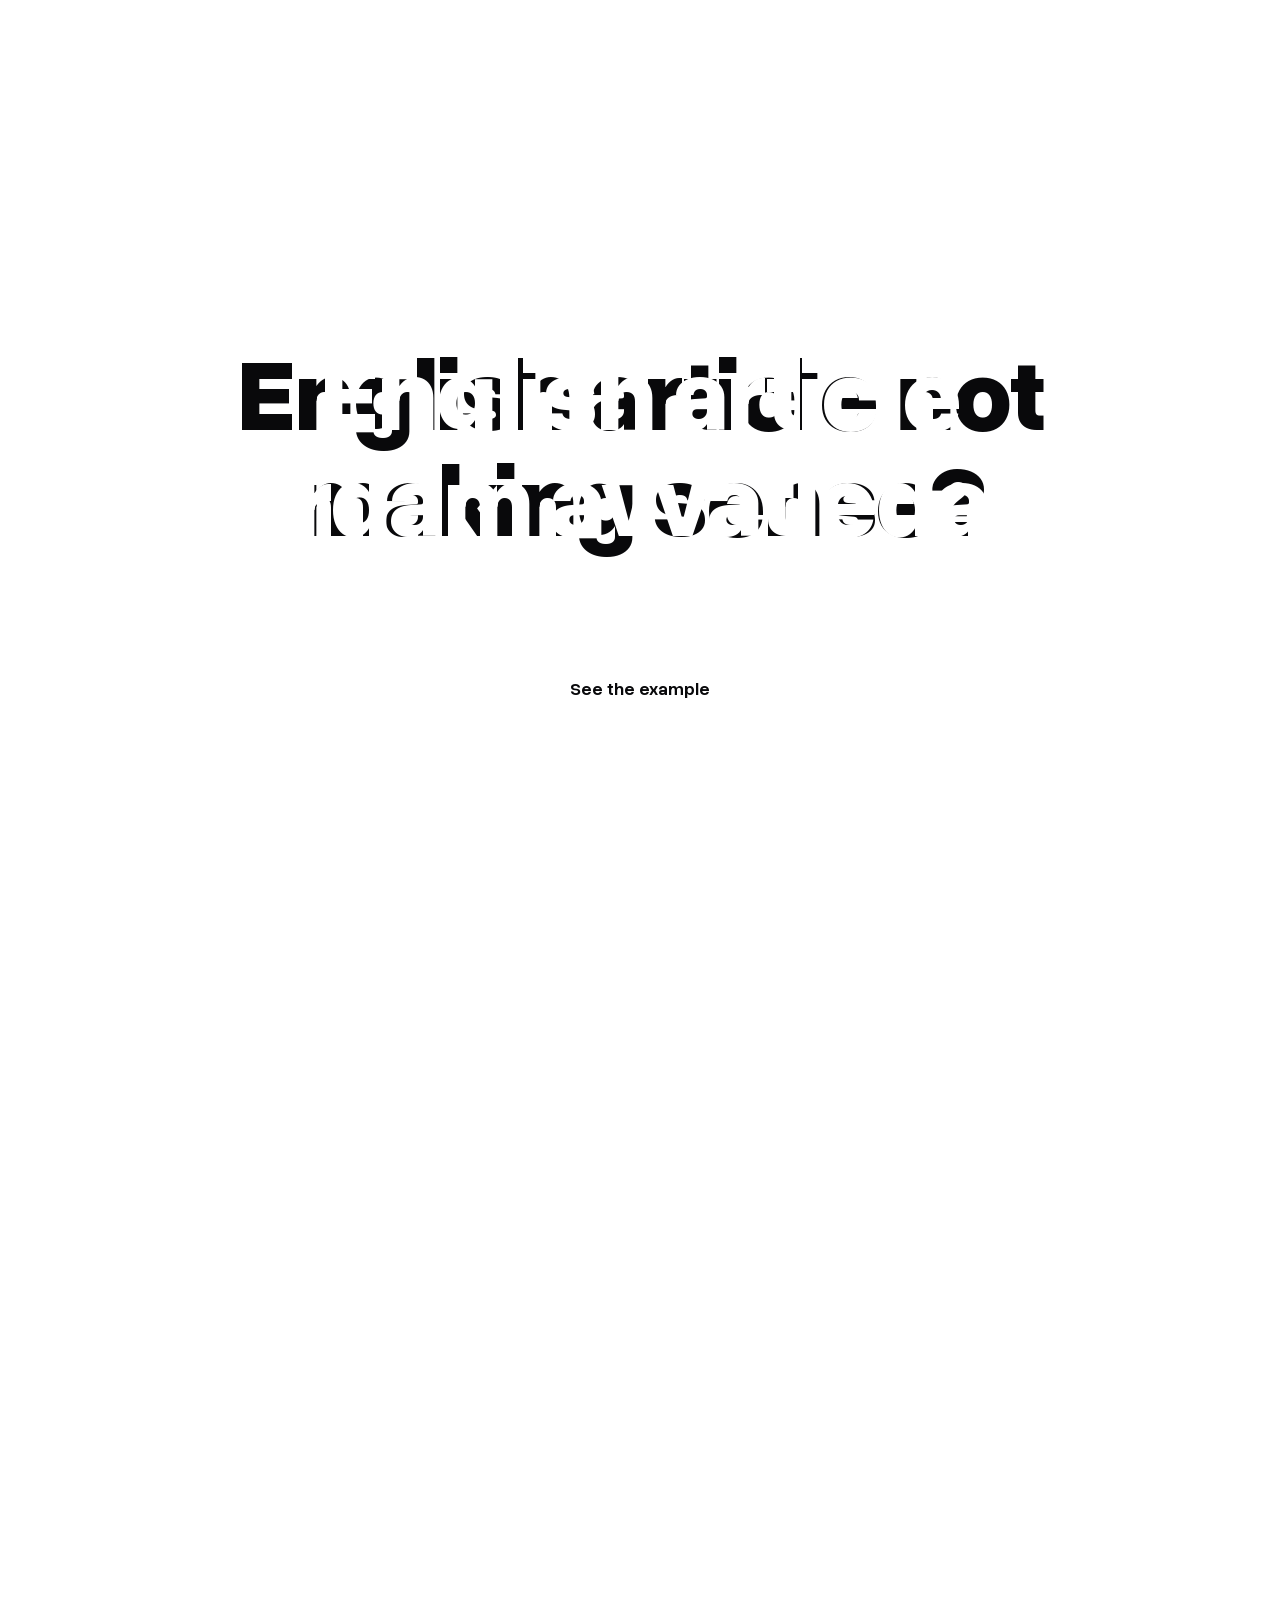
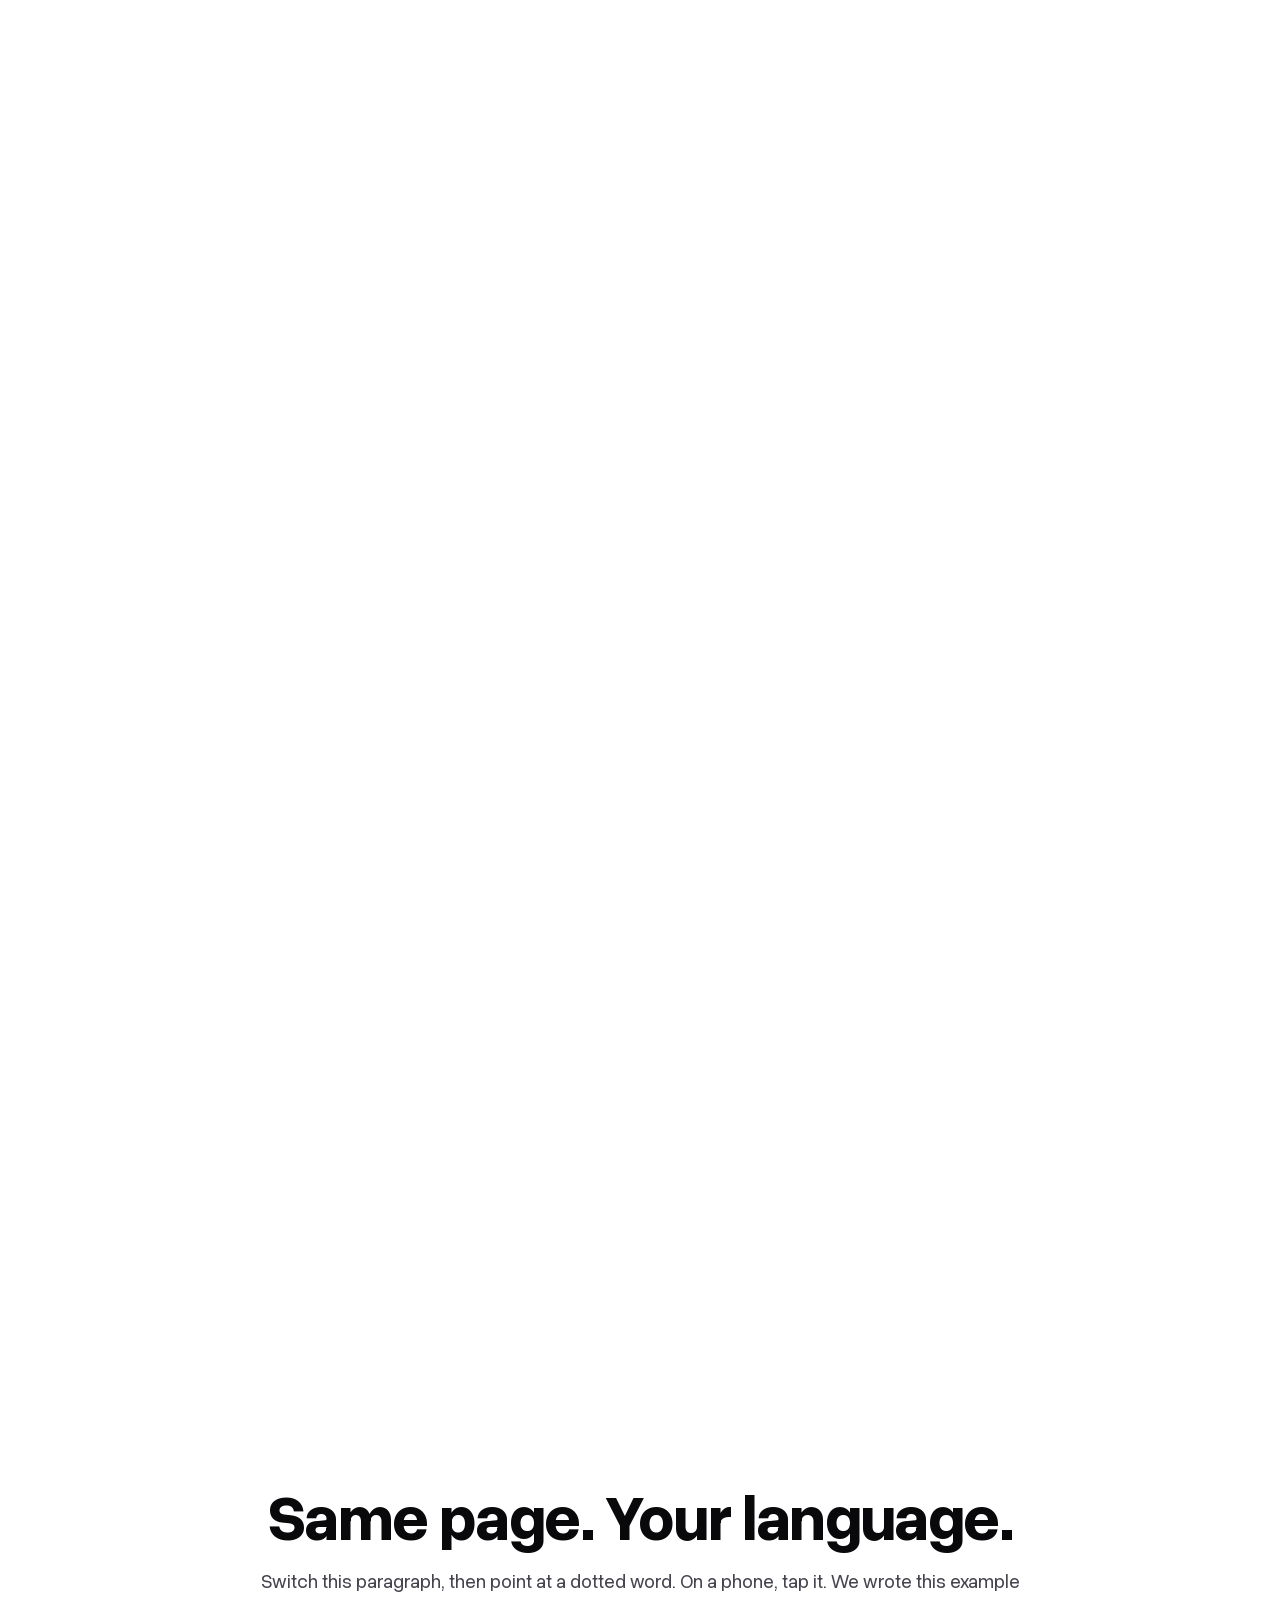
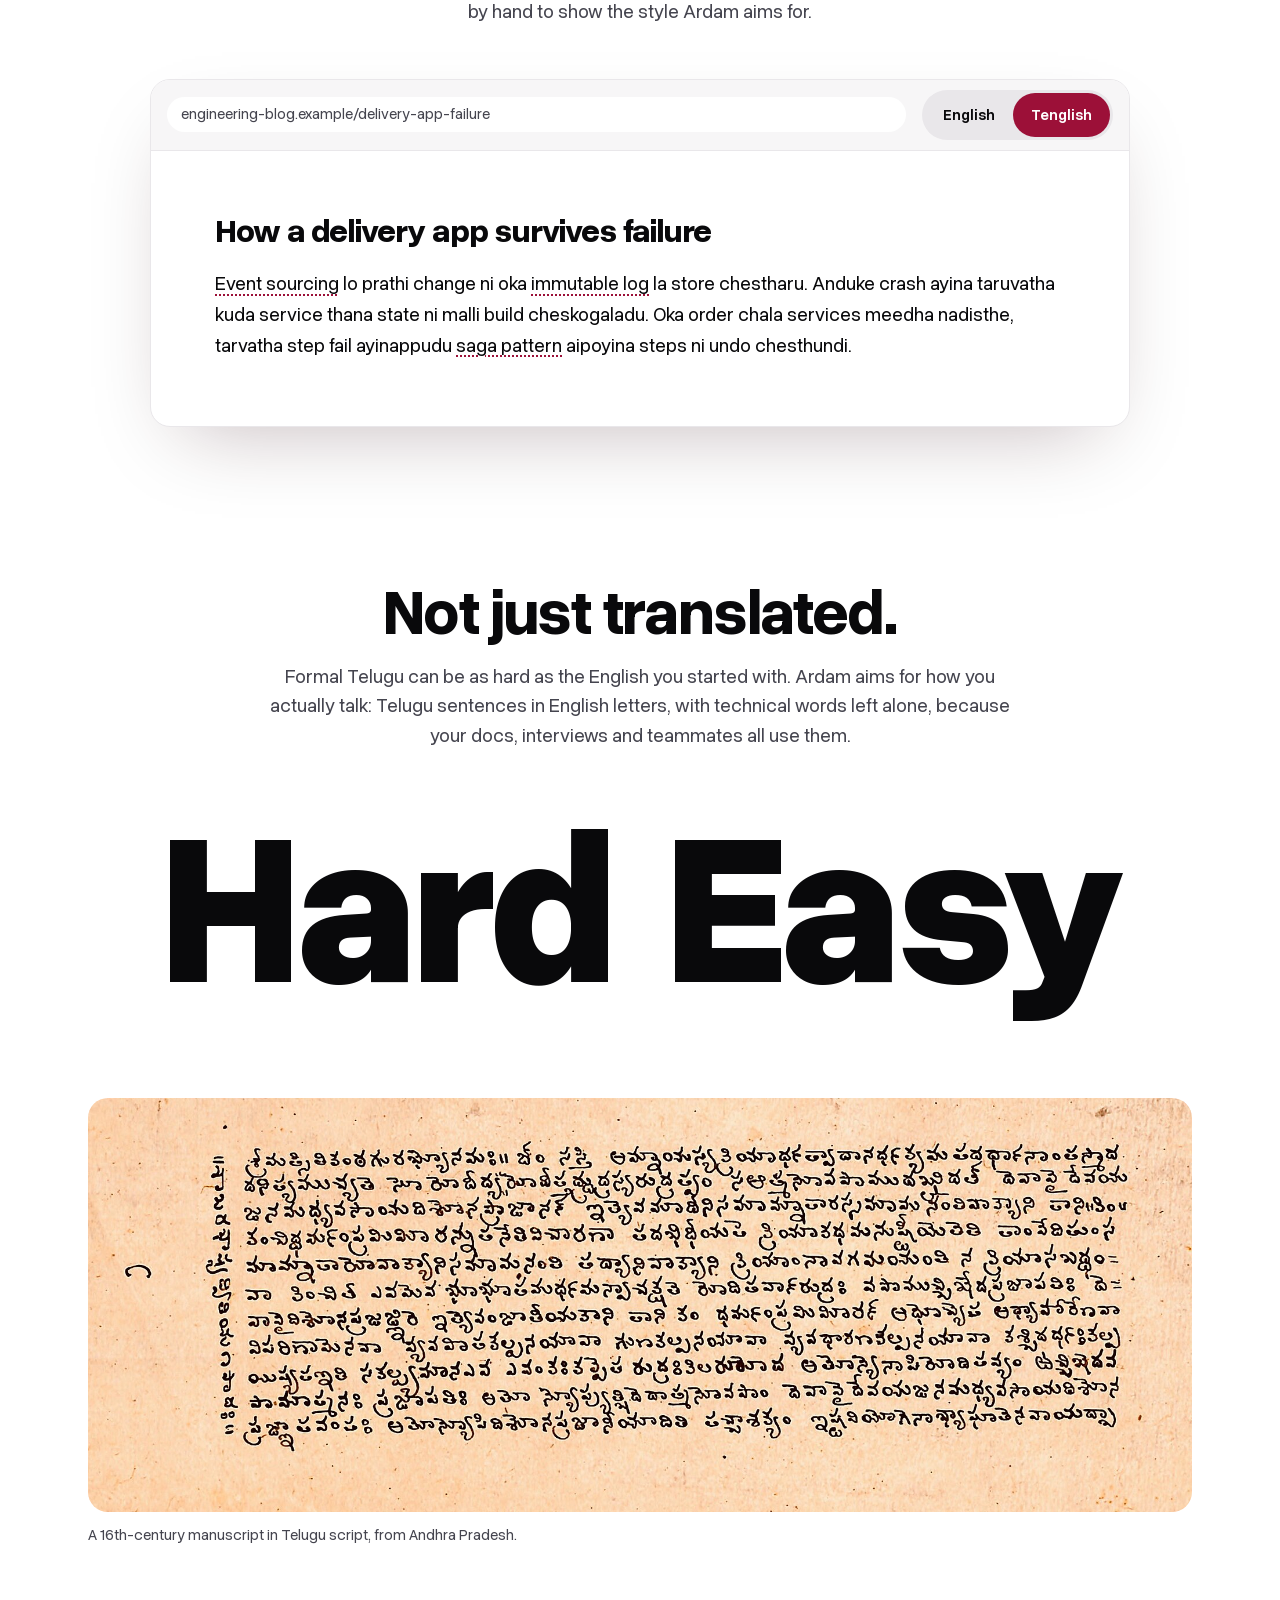
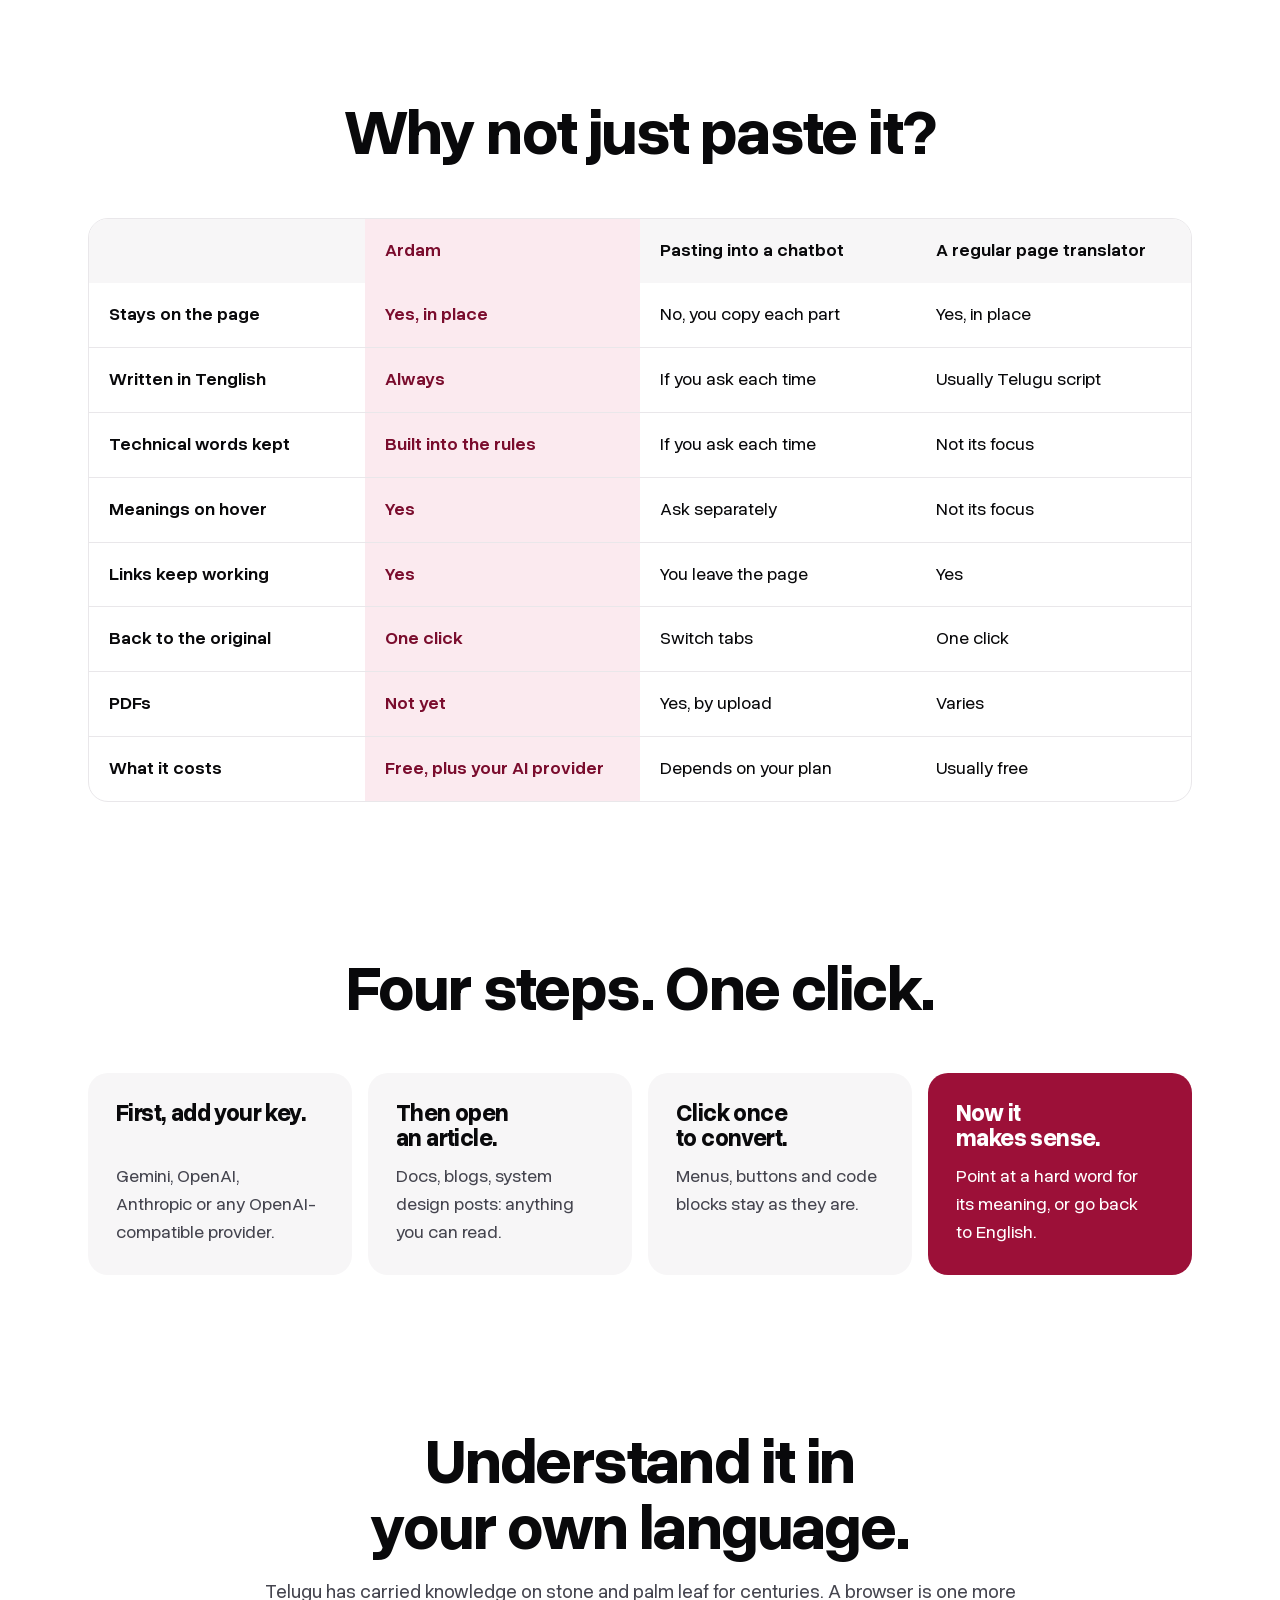
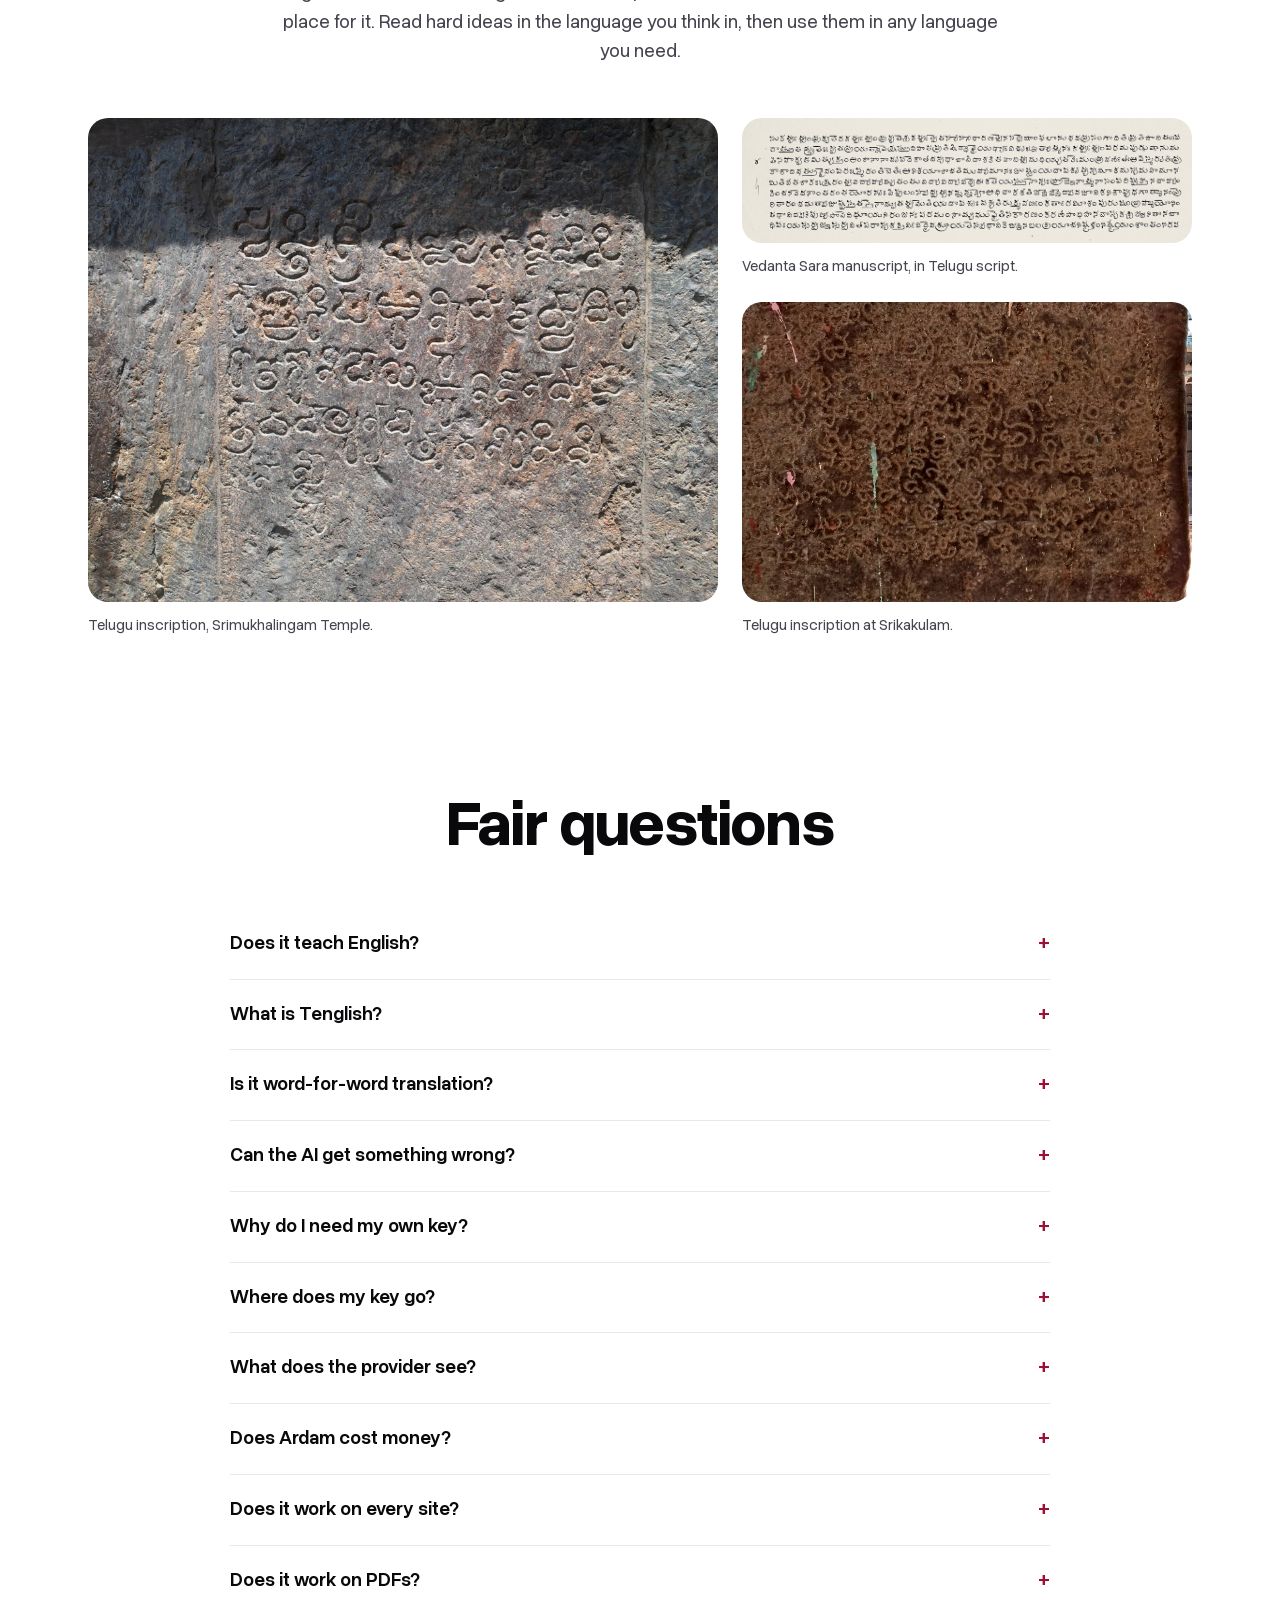
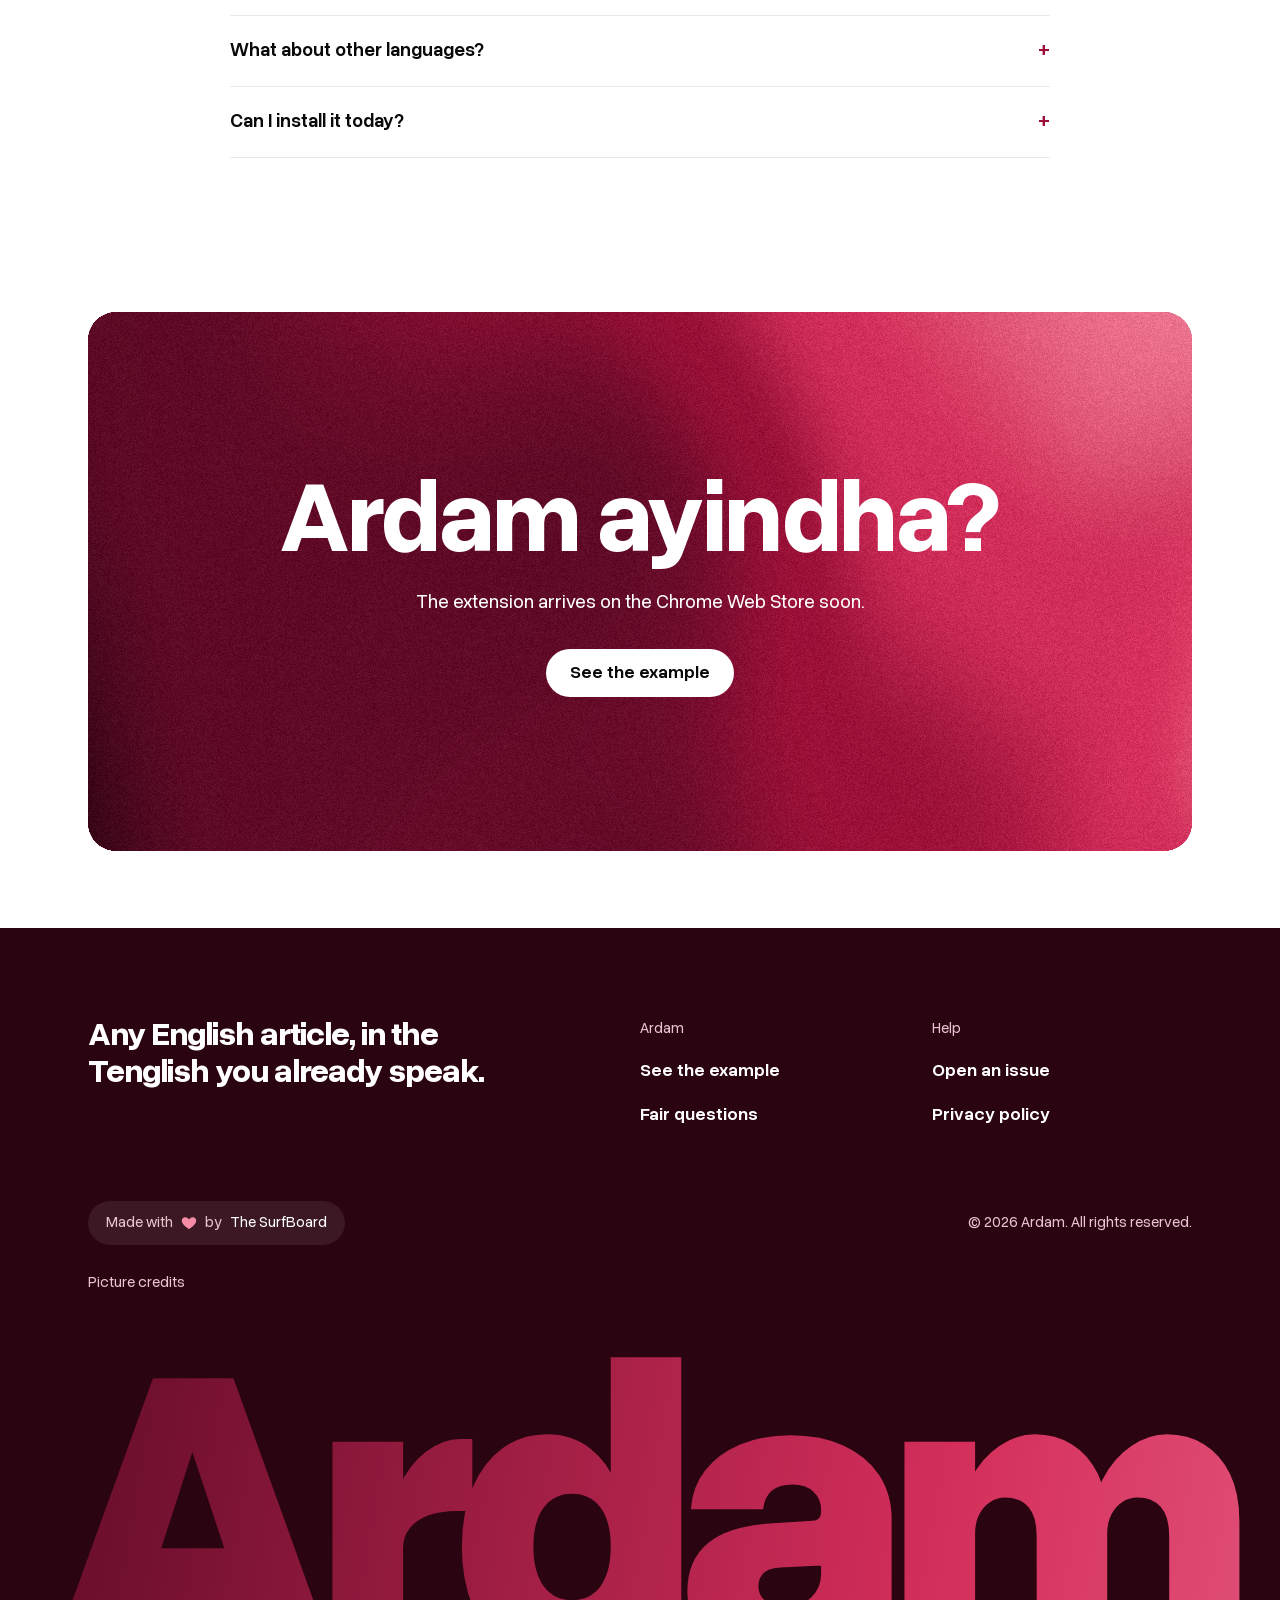
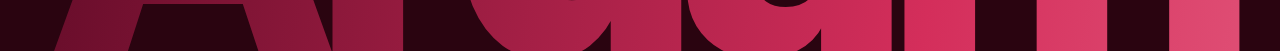
==== index.html @ 6965d0c9 "Bump stylesheet version so browsers drop the cached copy Co-Authored-By: Claude Opus 5.5 <noreply@an" ====
<!doctype html>
<html lang="en">
  <head>
    <meta charset="utf-8" />
    <meta name="viewport" content="width=device-width, initial-scale=1" />
    <title>Ardam: Read any article in Tenglish</title>
    <meta
      name="description"
      content="Ardam is a Chrome extension that turns hard English articles into easy Tenglish on the same page, with meanings on hover. It works with your own AI key."
    />
    <link rel="canonical" href="https://ardam.thesurfboard.in/" />
    <meta property="og:title" content="Ardam: Read any article in Tenglish" />
    <meta
      property="og:description"
      content="English article not making sense? Read it in natural Tenglish on the same page, in one click. Ardam doesn’t teach English."
    />
    <meta property="og:url" content="https://ardam.thesurfboard.in/" />
    <meta property="og:type" content="website" />
    <link rel="preload" href="assets/fonts/OverusedGrotesk-VF.woff2" as="font" type="font/woff2" crossorigin />
    <link rel="icon" href="assets/favicon.svg" type="image/svg+xml" />
    <link rel="icon" href="assets/favicon-32.png" sizes="32x32" type="image/png" />
    <link rel="stylesheet" href="style.css?v=2" />
    <link rel="stylesheet" href="sections.css" />
    <link rel="stylesheet" href="sample.css" />
    <link rel="stylesheet" href="footer.css" />
    <link rel="stylesheet" href="motion.css" />
    <script type="application/ld+json">
      {
        "@context": "https://schema.org",
        "@type": "SoftwareApplication",
        "name": "Ardam",
        "applicationCategory": "EducationalApplication",
        "operatingSystem": "Chrome",
        "description": "Chrome extension that turns web articles into easy Tenglish on the same page, using the reader's own AI key.",
        "url": "https://ardam.thesurfboard.in/"
      }
    </script>
  </head>
  <body>
    <nav class="nav" aria-label="Main">
      <a class="nav__brand" href="/">
        <svg class="nav__logo" viewBox="240 140 810 900" aria-hidden="true"><path fill="currentColor" fill-rule="evenodd" d="M330 395C330 345 385 265 465 225C525 197 590 185 660 185C860 185 1005 300 1005 490V910C1005 950 985 975 945 975H870C830 975 810 950 810 905V858C750 945 665 1000 560 1000C400 1000 287 880 287 745C287 600 420 493 585 493C650 493 692 515 692 560C692 600 660 625 610 648C550 672 512 705 512 762C512 778 514 793 519 808C545 797 580 797 608 810C625 750 650 725 700 700C775 662 824 610 824 530C824 420 745 348 640 348C575 348 525 375 487 422C465 452 440 462 408 462C365 462 330 435 330 395ZM561 825A67 67 0 1 0 561 959A67 67 0 1 0 561 825Z" /></svg>
        Ardam
      </a>
      <a class="button" href="#example">See the example</a>
    </nav>
    <main>
      <section class="stage" aria-labelledby="stage-title">
        <div class="stage__pin">
          <canvas class="stage__light" aria-hidden="true"></canvas>
          <div class="field" data-field="hero"></div>
          <div class="stage__melt"></div>
          <div class="stage__copy">
            <h1 id="stage-title" class="stage__headline">
              <span class="stage__beat-one">English article not making sense?</span>
              <span class="stage__beat-two">English article ardam avvatleda?</span>
            </h1>
            <div class="stage__after">
              <p class="stage__lead">
                <strong>This is Ardam.</strong> It turns any English article into natural Tenglish, right on the same page. It doesn’t teach English. Chrome extension, coming soon.
              </p>
              <a class="button button--light" href="#example">See the example</a>
            </div>
          </div>
        </div>
      </section>

      <section id="example" class="section wrap" aria-labelledby="example-title">
        <div class="section__head reveal">
          <h2 id="example-title">Same page. Your language.</h2>
          <p>
            Switch this paragraph, then point at a dotted word. On a phone, tap it. We wrote this example by hand to show the style Ardam aims for.
          </p>
        </div>
        <article class="window reveal" data-ui>
          <div class="window__bar">
            <span class="window__address" aria-hidden="true">engineering-blog.example/delivery-app-failure</span>
            <div class="sample__switch" role="group" aria-label="Sample language">
              <button type="button" data-show="en" aria-pressed="false">English</button>
              <button type="button" data-show="te" aria-pressed="true">Tenglish</button>
            </div>
          </div>
          <div class="window__page">
            <h3 class="sample__title">How a delivery app survives failure</h3>
            <div class="sample__text" data-lang="en">
            <p>
              Event sourcing stores every change as an immutable log, so a
              service can rebuild its state after a crash. When one order spans
              several services, the saga pattern undoes the finished steps if a
              later step fails.
            </p>
          </div>
            <div class="sample__text" data-lang="te">
            <p>
              <button
                type="button"
                class="term"
                data-meaning="Data ni overwrite cheyakunda, jarigina prathi change ni varusaga save chese method."
              >
                Event sourcing</button
              > lo prathi change ni oka
              <button
                type="button"
                class="term"
                data-meaning="Okasari raasaka maarchaleni records list."
              >
                immutable log</button
              > la store chestharu. Anduke crash ayina taruvatha kuda service
              thana state ni malli build cheskogaladu. Oka order chala services
              meedha nadisthe, tarvatha step fail ayinappudu
              <button
                type="button"
                class="term"
                data-meaning="Pedda pani ni chinna steps ga chesi, madhyalo fail ayithe aipoyina steps ni venakki tippe method."
              >
                saga pattern</button
              > aipoyina steps ni undo chesthundi.
            </p>
          </div>
          </div>
        </article>
      </section>

      <section class="section wrap" aria-labelledby="words-title">
        <div class="section__head reveal">
          <h2 id="words-title">Not just translated.</h2>
          <p>
            Formal Telugu can be as hard as the English you started with. Ardam aims for how you actually talk: Telugu sentences in English letters, with technical words left alone, because your docs, interviews and teammates all use them.
          </p>
        </div>
        <div class="words__pair" aria-hidden="true">
          <span class="words__hard">Hard</span>
          <span class="words__easy">Easy</span>
        </div>
      </section>

      <figure class="band">
        <img
          src="assets/16th-century-jaiminiya-mimamsa-sutra-bhasya-sanskrit.jpg"
          width="1920"
          height="714"
          loading="lazy"
          alt="A 16th-century palm-leaf manuscript written in Telugu script"
        />
        <figcaption>
          A 16th-century manuscript in Telugu script, from Andhra Pradesh.
        </figcaption>
      </figure>

      <section class="section wrap" aria-labelledby="compare-title">
        <div class="section__head reveal">
          <h2 id="compare-title">Why not just paste it?</h2>
        </div>
        <div class="table-panel reveal">
          <table>
            <thead>
              <tr>
                <th scope="col"><span class="visually-hidden">Need</span></th>
                <th scope="col" class="featured">Ardam</th>
                <th scope="col">Pasting into a chatbot</th>
                <th scope="col">A regular page translator</th>
              </tr>
            </thead>
            <tbody>
              <tr>
                <th scope="row">Stays on the page</th>
                <td class="featured">Yes, in place</td>
                <td>No, you copy each part</td>
                <td>Yes, in place</td>
              </tr>
              <tr>
                <th scope="row">Written in Tenglish</th>
                <td class="featured">Always</td>
                <td>If you ask each time</td>
                <td>Usually Telugu script</td>
              </tr>
              <tr>
                <th scope="row">Technical words kept</th>
                <td class="featured">Built into the rules</td>
                <td>If you ask each time</td>
                <td>Not its focus</td>
              </tr>
              <tr>
                <th scope="row">Meanings on hover</th>
                <td class="featured">Yes</td>
                <td>Ask separately</td>
                <td>Not its focus</td>
              </tr>
              <tr>
                <th scope="row">Links keep working</th>
                <td class="featured">Yes</td>
                <td>You leave the page</td>
                <td>Yes</td>
              </tr>
              <tr>
                <th scope="row">Back to the original</th>
                <td class="featured">One click</td>
                <td>Switch tabs</td>
                <td>One click</td>
              </tr>
              <tr>
                <th scope="row">PDFs</th>
                <td class="featured">Not yet</td>
                <td>Yes, by upload</td>
                <td>Varies</td>
              </tr>
              <tr>
                <th scope="row">What it costs</th>
                <td class="featured">Free, plus your AI provider</td>
                <td>Depends on your plan</td>
                <td>Usually free</td>
              </tr>
            </tbody>
          </table>
        </div>
      </section>

      <section class="wrap" aria-labelledby="steps-title">
        <div class="section__head reveal">
          <h2 id="steps-title">Four steps. One click.</h2>
        </div>
        <ol class="steps__list">
          <li class="reveal">
            <h3>First, add your key.</h3>
            <p>Gemini, OpenAI, Anthropic or any OpenAI-compatible provider.</p>
          </li>
          <li class="reveal">
            <h3>Then open an article.</h3>
            <p>Docs, blogs, system design posts: anything you can read.</p>
          </li>
          <li class="reveal">
            <h3>Click once to convert.</h3>
            <p>Menus, buttons and code blocks stay as they are.</p>
          </li>
          <li class="reveal">
            <h3>Now it makes sense.</h3>
            <p>Point at a hard word for its meaning, or go back to English.</p>
          </li>
        </ol>
      </section>

      <section class="section wrap" aria-labelledby="stone-title">
        <div class="section__head reveal">
          <h2 id="stone-title">Understand it in your own language.</h2>
          <p>
            Telugu has carried knowledge on stone and palm leaf for centuries. A browser is one more place for it. Read hard ideas in the language you think in, then use them in any language you need.
          </p>
        </div>
        <div class="stone">
        <figure class="stone__big">
          <img
            src="assets/ancient-telugu-inscription-found-at-srimukhalingam-temple.jpg"
            width="1920"
            height="1440"
            loading="lazy"
            alt="Telugu letters carved into temple stone at Srimukhalingam"
          />
          <figcaption>Telugu inscription, Srimukhalingam Temple.</figcaption>
        </figure>
        <div class="stone__side reveal">
          <figure>
            <img
              src="assets/vedanta-sara-manuscript-page-4-recto-sanskrit.jpg"
              width="1920"
              height="533"
              loading="lazy"
              alt="A long manuscript page written in Telugu script"
            />
            <figcaption>Vedanta Sara manuscript, in Telugu script.</figcaption>
          </figure>
          <figure>
            <img
              src="assets/telugu-inscription-at-srikakulam-krishna-district-in.jpg"
              width="1920"
              height="1079"
              loading="lazy"
              alt="A Telugu stone inscription at Srikakulam, Krishna District"
            />
            <figcaption>Telugu inscription at Srikakulam.</figcaption>
          </figure>
        </div>
      </div>
      </section>

      <section id="faq" class="wrap" aria-labelledby="faq-title">
        <div class="section__head reveal">
          <h2 id="faq-title">Fair questions</h2>
        </div>
        <div class="faq reveal">
          <details>
            <summary>Does it teach English?</summary>
            <p>No. It helps you read the article in Tenglish.</p>
          </details>
          <details>
            <summary>What is Tenglish?</summary>
            <p>Telugu written in English letters, mixed with everyday English words. It's how many of us already text.</p>
          </details>
          <details>
            <summary>Is it word-for-word translation?</summary>
            <p>No. Ardam rewrites sentences so they sound natural, while its rules tell the AI not to add or remove facts.</p>
          </details>
          <details>
            <summary>Can the AI get something wrong?</summary>
            <p>Yes. AI can make mistakes, so check anything important against the original. It's one click away.</p>
          </details>
          <details>
            <summary>Why do I need my own key?</summary>
            <p>Ardam has no server, so you choose the provider and only you pay them, if at all. Some providers offer free limits.</p>
          </details>
          <details>
            <summary>Where does my key go?</summary>
            <p>It stays in your browser and is sent only to the provider you picked. It isn't encrypted on your device, so avoid shared computers.</p>
          </details>
          <details>
            <summary>What does the provider see?</summary>
            <p>The text of the page you convert. Don't convert private pages unless you're fine with your provider seeing them.</p>
          </details>
          <details>
            <summary>Does Ardam cost money?</summary>
            <p>The extension is free. Long pages use more of your provider's limit.</p>
          </details>
          <details>
            <summary>Does it work on every site?</summary>
            <p>Most article pages should work, but sites are built differently, so some may convert only part of the page or look a little off.</p>
          </details>
          <details>
            <summary>Does it work on PDFs?</summary>
            <p>Not yet. Web pages come first.</p>
          </details>
          <details>
            <summary>What about other languages?</summary>
            <p>Tenglish first, so we can get it right. Others may follow.</p>
          </details>
          <details>
            <summary>Can I install it today?</summary>
            <p>Not yet. It's being tested before it goes to the Chrome Web Store.</p>
          </details>
        </div>
      </section>

      <div class="wrap section">
        <section class="close" aria-labelledby="close-title">
          <div class="field" data-field="close"></div>
          <div class="close__body">
            <h2 id="close-title">Ardam ayindha?</h2>
            <p>The extension arrives on the Chrome Web Store soon.</p>
            <a class="button button--light" href="#example">See the example</a>
          </div>
        </section>
      </div>
    </main>

    <footer class="footer">
      <div class="wrap">
        <div class="footer__top">
          <p class="footer__pitch">Any English article, in the Tenglish you already speak.</p>
          <nav aria-label="On this page">
            <p class="footer__title">Ardam</p>
            <ul class="footer__links">
              <li><a href="#example">See the example</a></li>
              <li><a href="#faq">Fair questions</a></li>
            </ul>
          </nav>
          <nav aria-label="Help and legal">
            <p class="footer__title">Help</p>
            <ul class="footer__links">
              <li><a href="https://github.com/Sai-Pavan-Kumar/ardam-site/issues">Open an issue</a></li>
              <li><a href="privacy.html">Privacy policy</a></li>
            </ul>
          </nav>
        </div>
        <div class="footer__base">
          <span class="footer__made">
            Made with
            <svg class="footer__heart" viewBox="0 0 24 24" role="img" aria-label="love">
              <path d="M12 21s-8.5-5.2-10.4-10.3C.3 6.9 2.6 3.5 6.2 3.5c2.3 0 4.3 1.2 5.8 3.4 1.5-2.2 3.5-3.4 5.8-3.4 3.6 0 5.9 3.4 4.6 7.2C20.500 15.800 12 21 12 21z" />
            </svg>
            by <a href="https://thesurfboard.in">The SurfBoard</a>
          </span>
          <span>© 2026 Ardam. All rights reserved.</span>
        </div>
        <details class="footer__credits">
          <summary>Picture credits</summary>
          <p>Pictures, used unaltered apart from cropping:
        <a href="https://commons.wikimedia.org/w/index.php?curid=73907096"
          >“16th-century Jaiminiya Mimamsa Sutra Bhasya”</a
        >
        and
        <a href="https://commons.wikimedia.org/w/index.php?curid=73907104"
          >“Vedanta Sara manuscript, page 4 recto”</a
        >
        by Ms Sarah Welch;
        <a href="https://commons.wikimedia.org/w/index.php?curid=72836301"
          >“Ancient Telugu Inscription found at Srimukhalingam Temple”</a
        >
        by Vrpothina;
        <a href="https://commons.wikimedia.org/w/index.php?curid=37498191"
          >“Telugu inscription at Srikakulam”</a
        >
        by Srikar Kashyap. All
        <a href="https://creativecommons.org/licenses/by-sa/4.0/"
          >CC BY-SA 4.0</a
        >, via Wikimedia Commons.</p>
        </details>
      </div>
      <p class="footer__mark" aria-hidden="true">Ardam</p>
    </footer>
    <div class="tip" role="tooltip" hidden></div>
    <script src="site.js"></script>
    <script type="module" src="background.js"></script>
  </body>
</html>
---- style.css ----
@font-face {
  font-family: "Overused Grotesk";
  src: url("assets/fonts/OverusedGrotesk-VF.woff2") format("woff2");
  font-weight: 300 900;
  font-display: swap;
}

:root {
  --bg: #ffffff;
  --soft: #f7f6f7;
  --ink: #09090b;
  --muted: #45454f;
  --line: #e9e7ea;
  /* One hue, dark to light: mixing hues is what made the first version look cheap. */
  --ruby-950: #2a0410;
  --ruby-800: #5e0a26;
  --ruby-700: #7a0c2d;
  --ruby-600: #9c1038;
  --ruby-500: #d42e5b;
  --ruby-300: #f58ca6;
  --ruby-100: #fbeaef;
  --on-ruby: #ffffff;
  --on-ruby-soft: #e8c4cf;
  --margin: clamp(20px, 4vw, 48px);
  --gap: clamp(96px, 12vw, 176px);
  --radius: 20px;
  --font: "Overused Grotesk", system-ui, -apple-system, "Segoe UI", sans-serif;
  --ease: cubic-bezier(0.16, 1, 0.3, 1);
  /* Seven sizes and no more: near-duplicates are what made the hierarchy feel loose. */
  --t-display: clamp(46px, 8vw, 116px);
  --t-h2: clamp(38px, 5vw, 68px);
  --t-h3: clamp(26px, 2.6vw, 34px);
  --t-title: 24px;
  --t-lead: clamp(18px, 1.5vw, 21px);
  --t-body: 18px;
  --t-small: 15px;
  --head-gap: clamp(32px, 4vw, 56px);
}

* {
  box-sizing: border-box;
}

html {
  scroll-behavior: smooth;
}

/* Jump links must land below the fixed nav, not under it. */
[id] {
  scroll-margin-top: 96px;
}

body {
  margin: 0;
  background: var(--bg);
  color: var(--ink);
  font: 400 var(--t-body)/1.55 var(--font);
  overflow-x: clip;
}

h1,
h2,
h3 {
  margin: 0;
  font-weight: 700;
  letter-spacing: -0.025em;
  line-height: 1.04;
  text-wrap: balance;
}

p {
  margin: 0;
  text-wrap: pretty;
}

img {
  display: block;
  width: 100%;
  height: 100%;
  object-fit: cover;
}

figure {
  margin: 0;
}

figcaption {
  margin-top: 12px;
  font-size: var(--t-small);
  color: var(--muted);
}

a {
  color: inherit;
}

:focus-visible {
  outline: 3px solid var(--ruby-600);
  outline-offset: 3px;
}

.visually-hidden {
  position: absolute;
  width: 1px;
  height: 1px;
  overflow: hidden;
  clip-path: inset(50%);
}

.wrap {
  max-width: 1200px;
  margin-inline: auto;
  padding-inline: var(--margin);
}

.button {
  display: inline-flex;
  align-items: center;
  justify-content: center;
  min-height: 48px;
  padding: 0 24px;
  border-radius: 999px;
  background: var(--ruby-600);
  color: var(--on-ruby);
  font-weight: 600;
  font-size: var(--t-body);
  text-decoration: none;
  white-space: nowrap;
  transition:
    transform 240ms var(--ease),
    background-color 240ms var(--ease);
}

@media (hover: hover) {
  .button:hover {
    background: var(--ruby-700);
    transform: translateY(-2px);
  }

  .button--light:hover {
    background: var(--ruby-100);
  }
}

.button:active {
  transform: scale(0.97);
}

.button--light {
  background: var(--bg);
  color: var(--ink);
}

/* Navigation stays out of the way until the opening scene has been seen. */
.nav {
  position: fixed;
  inset: 0 0 auto;
  z-index: 5;
  display: flex;
  align-items: center;
  justify-content: space-between;
  /* Same left and right edge as the content below, at every width. */
  padding: 8px max(var(--margin), calc((100% - 1200px) / 2 + var(--margin)));
  color: var(--on-ruby);
  transition:
    background-color 300ms var(--ease),
    color 300ms var(--ease),
    opacity 300ms var(--ease),
    transform 300ms var(--ease);
}

.nav__brand {
  display: inline-flex;
  align-items: center;
  min-height: 44px;
  font-weight: 800;
  font-size: var(--t-title);
  letter-spacing: -0.03em;
  text-decoration: none;
  gap: 8px;
}

.nav__logo {
  width: 26px;
  height: 29px;
}

.nav .button {
  min-height: 44px;
  padding: 0 18px;
  font-size: var(--t-small);
  background: var(--bg);
  color: var(--ink);
}

.stage-live .nav:not(.is-on) {
  opacity: 0;
  pointer-events: none;
  transform: translateY(-12px);
}

.nav.is-solid {
  background: rgb(255 255 255 / 0.92);
  backdrop-filter: blur(16px);
  color: var(--ink);
  box-shadow: 0 1px 0 var(--line);
}

.nav.is-solid .nav__logo {
  color: var(--ruby-600);
}

.nav.is-solid .button {
  background: var(--ruby-600);
  color: var(--on-ruby);
}
---- sections.css ----
/* One gap between sections. Padding on both sides of a seam had doubled it in places. */
main > * + * {
  margin-top: var(--gap);
}

.stage + * {
  margin-top: clamp(16px, 2vw, 32px);
}

.section__head {
  max-width: 760px;
  margin: 0 auto var(--head-gap);
  text-align: center;
}

.section__head h2 {
  margin-bottom: 16px;
  font-size: var(--t-h2);
}

.section__head p {
  color: var(--muted);
  font-size: var(--t-lead);
}

.words__pair {
  display: flex;
  justify-content: center;
  gap: 0 0.25em;
  font-size: clamp(54px, 17vw, 240px);
  font-weight: 800;
  letter-spacing: -0.03em;
  line-height: 1;
}

.band {
  max-width: 1200px;
  margin: clamp(48px, 6vw, 80px) auto 0;
  padding-inline: var(--margin);
}

.band img {
  aspect-ratio: 8 / 3;
  border-radius: var(--radius);
}

.table-panel {
  border: 1px solid var(--line);
  border-radius: var(--radius);
  overflow: hidden;
}

table {
  width: 100%;
  border-collapse: collapse;
  table-layout: fixed;
}

th,
td {
  padding: 18px 20px;
  text-align: left;
  vertical-align: top;
  font-size: var(--t-body);
  font-weight: 400;
  border-bottom: 1px solid var(--line);
}

tr:last-child th,
tr:last-child td {
  border-bottom: 0;
}

thead th {
  background: var(--soft);
  font-weight: 600;
}

tbody th {
  font-weight: 600;
}

thead th.featured,
.featured {
  background: var(--ruby-100);
  color: var(--ruby-700);
  font-weight: 600;
}

.steps__list {
  margin: 0;
  padding: 0;
  list-style: none;
  display: grid;
  grid-template-columns: repeat(4, 1fr);
  gap: 16px;
}

/* Subgrid keeps every card's text on one line, even when only some titles wrap. */
.steps__list li {
  display: grid;
  grid-row: span 2;
  grid-template-rows: subgrid;
  row-gap: 12px;
  padding: 28px;
  border-radius: var(--radius);
  background: var(--soft);
}

.steps__list h3 {
  font-size: var(--t-title);
}

.steps__list p {
  color: var(--muted);
}

.steps__list li:last-child {
  background: var(--ruby-600);
  color: var(--on-ruby);
}

.steps__list li:last-child p {
  color: inherit;
}

.stone {
  display: grid;
  grid-template-columns: 7fr 5fr;
  gap: 24px;
}

.stone img {
  border-radius: var(--radius);
}

/* The big picture stretches so both columns end on the same line. */
.stone__big {
  display: flex;
  flex-direction: column;
}

.stone__big img {
  flex: 1 1 0;
  min-height: 0;
}

.stone__side {
  display: grid;
  gap: 24px;
}

.stone__side img {
  height: auto;
}

/* Cropped to keep the stone and lose the temple and sky at its edges. */
.stone__side figure:last-child img {
  aspect-ratio: 3 / 2;
  object-position: 35% 50%;
}

.faq {
  max-width: 820px;
  margin-inline: auto;
}

.faq details {
  border-bottom: 1px solid var(--line);
}

.faq summary {
  display: flex;
  justify-content: space-between;
  gap: 24px;
  padding-block: 20px;
  font-size: var(--t-lead);
  font-weight: 600;
  cursor: pointer;
  list-style: none;
}

.faq summary::-webkit-details-marker {
  display: none;
}

.faq summary::after {
  content: "+";
  color: var(--ruby-600);
  transition: transform 240ms var(--ease);
}

.faq details[open] summary::after {
  transform: rotate(45deg);
}

.faq details p {
  padding-bottom: 20px;
  color: var(--muted);
}

.close {
  position: relative;
  padding-block: clamp(96px, 12vw, 160px);
  padding-inline: var(--margin);
  border-radius: 28px;
  background: var(--ruby-600);
  color: var(--on-ruby);
  overflow: hidden;
  text-align: center;
}

.close__body {
  position: relative;
}

.close h2 {
  margin-bottom: 16px;
  font-size: var(--t-display);
}

.close p {
  margin-bottom: 32px;
  font-size: var(--t-lead);
}

@media (max-width: 900px) {
  .steps__list {
    grid-template-columns: 1fr 1fr;
  }

}

@media (max-width: 760px) {
  /* Long centred paragraphs read badly on a phone, so text starts from one edge. */
  .section__head {
    max-width: none;
    text-align: left;
  }

  .stone {
    grid-template-columns: 1fr;
  }

  /* One column has nothing to line up with. Without auto height the picture fills its figure and pushes the caption out. */
  .stone__big {
    display: block;
  }

  .stone__big img {
    height: auto;
    aspect-ratio: 4 / 3;
  }

  .band img {
    aspect-ratio: 3 / 2;
  }

  .steps__list {
    grid-template-columns: 1fr;
  }

  /* Each row becomes a block, so nothing needs sideways scrolling. */
  table,
  tbody,
  tr,
  th,
  td {
    display: block;
    width: 100%;
  }

  thead {
    display: none;
  }

  tbody tr {
    padding: 16px;
    border-bottom: 1px solid var(--line);
  }

  tbody tr:last-child {
    border-bottom: 0;
  }

  tbody th,
  td {
    padding: 4px 0;
    border: 0;
  }

  tbody th {
    margin-bottom: 8px;
    font-size: var(--t-lead);
  }

  td.featured {
    margin-block: 4px 8px;
    padding: 8px 12px;
    border-radius: 10px;
  }

  td:nth-of-type(1)::before {
    content: "Ardam: ";
  }

  td:nth-of-type(2)::before {
    content: "Chatbot: ";
    font-weight: 600;
  }

  td:nth-of-type(3)::before {
    content: "Translator: ";
    font-weight: 600;
  }
}
---- sample.css ----
/* The example looks like the browser it will really run in. */
.window {
  max-width: 980px;
  margin-inline: auto;
  border: 1px solid var(--line);
  border-radius: var(--radius);
  background: var(--bg);
  box-shadow: 0 32px 80px -32px rgb(42 4 16 / 0.28);
  overflow: hidden;
}

.window__bar {
  display: flex;
  align-items: center;
  justify-content: space-between;
  gap: 16px;
  padding: 10px 16px;
  background: var(--soft);
  border-bottom: 1px solid var(--line);
}

.window__address {
  flex: 1;
  min-width: 0;
  padding: 6px 14px;
  overflow: hidden;
  border-radius: 999px;
  background: var(--bg);
  color: var(--muted);
  font-size: var(--t-small);
  text-overflow: ellipsis;
  white-space: nowrap;
}

.sample__switch {
  display: inline-flex;
  flex: none;
  padding: 3px;
  border-radius: 999px;
  background: var(--line);
}

.sample__switch button {
  min-height: 44px;
  padding: 0 18px;
  border: 0;
  border-radius: 999px;
  background: none;
  color: var(--ink);
  font: 600 var(--t-small) var(--font);
  cursor: pointer;
  transition:
    background-color 240ms var(--ease),
    color 240ms var(--ease);
}

.sample__switch button[aria-pressed="true"] {
  background: var(--ruby-600);
  color: var(--on-ruby);
}

.window__page {
  padding: clamp(28px, 5vw, 64px);
}

.sample__title {
  margin-bottom: 20px;
  font-size: var(--t-h3);
}

.sample__text p {
  font-size: var(--t-lead);
  line-height: 1.6;
}

.sample__text + .sample__text {
  margin-top: 16px;
}

.sample__text[hidden] {
  display: none;
}

.term {
  padding: 0;
  border: 0;
  background: none;
  color: inherit;
  font: inherit;
  text-decoration: underline dotted var(--ruby-600) 2px;
  text-underline-offset: 4px;
  cursor: help;
  transition: color 200ms var(--ease);
}

.term:hover {
  color: var(--ruby-600);
}

.tip {
  position: fixed;
  z-index: 10;
  max-width: 280px;
  padding: 12px 16px;
  border-radius: 12px;
  background: var(--ruby-950);
  color: var(--on-ruby);
  font-size: var(--t-small);
  line-height: 1.4;
}

@media (max-width: 760px) {
  .window__address {
    display: none;
  }

  .window__bar {
    justify-content: flex-end;
  }
}
---- footer.css ----
/* The page ends on the darkest ruby, so the footer feels like a last scene and not a leftover. */
.footer {
  margin-top: clamp(48px, 6vw, 96px);
  overflow: hidden;
  padding-top: clamp(56px, 7vw, 96px);
  background: var(--ruby-950);
  color: var(--on-ruby-soft);
  font-size: var(--t-body);
}

.footer a {
  color: var(--on-ruby);
  text-decoration: none;
  text-underline-offset: 4px;
}

.footer a:hover {
  text-decoration: underline;
}

.footer :focus-visible {
  outline-color: var(--on-ruby);
}

.footer__top {
  display: grid;
  grid-template-columns: 2fr 1fr 1fr;
  gap: 40px 32px;
}

.footer__pitch {
  max-width: 14em;
  color: var(--on-ruby);
  font-size: var(--t-h3);
  font-weight: 700;
  letter-spacing: -0.03em;
  line-height: 1.1;
}

.footer__title {
  margin-bottom: 8px;
  font-size: var(--t-small);
}

.footer__links {
  margin: 0;
  padding: 0;
  list-style: none;
}

.footer__links a {
  display: inline-flex;
  align-items: center;
  min-height: 44px;
  font-weight: 600;
}

.footer__base {
  display: flex;
  flex-wrap: wrap;
  align-items: center;
  justify-content: space-between;
  gap: 16px 32px;
  margin-top: clamp(40px, 5vw, 72px);
  font-size: var(--t-small);
}

.footer__made {
  display: inline-flex;
  align-items: center;
  gap: 8px;
  min-height: 44px;
  padding: 0 18px;
  border-radius: 999px;
  background: rgb(255 255 255 / 0.08);
}

.footer__made a {
  display: inline-flex;
  align-items: center;
  min-height: 44px;
}

.footer__heart {
  width: 16px;
  height: 16px;
  fill: var(--ruby-300);
}

.footer__credits {
  margin-top: 16px;
  font-size: var(--t-small);
  line-height: 1.5;
}

.footer__credits summary {
  display: inline-flex;
  align-items: center;
  min-height: 44px;
  cursor: pointer;
}

.footer__credits a {
  text-decoration: underline;
}

/* The name sets in the same moving ruby as the scenes above it. */
.footer__mark {
  margin: clamp(24px, 3vw, 40px) 0 -0.09em;
  background: linear-gradient(100deg, var(--ruby-800), var(--ruby-500), var(--ruby-300), var(--ruby-500), var(--ruby-800));
  background-size: 300% 100%;
  background-clip: text;
  color: transparent;
  font-size: clamp(96px, 33vw, 480px);
  font-weight: 800;
  letter-spacing: -0.06em;
  line-height: 0.82;
  text-align: center;
  white-space: nowrap;
  user-select: none;
  animation: mark-flows 12s ease-in-out infinite alternate;
}

@keyframes mark-flows {
  from {
    background-position: 0% 50%;
  }
  to {
    background-position: 100% 50%;
  }
}

@media (max-width: 760px) {
  .footer__top {
    grid-template-columns: 1fr 1fr;
  }

  .footer__pitch {
    grid-column: 1 / -1;
  }
}
---- motion.css ----
/* Without script or with reduced motion, the stage is one finished ruby screen. */
.stage {
  position: relative;
  background: var(--ruby-600);
}

.stage__pin {
  position: relative;
  height: 100svh;
  overflow: hidden;
  display: grid;
  place-items: center;
}

.stage__light,
.field {
  position: absolute;
  inset: 0;
  width: 100%;
  height: 100%;
  pointer-events: none;
  overflow: hidden;
}

.grainient-canvas {
  position: absolute;
  inset: 0;
  display: block;
  width: 100%;
  height: 100%;
}

.stage__copy {
  position: relative;
  display: grid;
  justify-items: center;
  gap: 28px;
  padding-inline: var(--margin);
  text-align: center;
  color: var(--on-ruby);
}

.stage__headline {
  display: grid;
  font-size: var(--t-display);
  font-weight: 800;
  letter-spacing: -0.025em;
}

/* The long question must stay two lines on a phone, so the size follows the screen width here. */
@media (max-width: 600px) {
  .stage__headline {
    font-size: 9.4vw;
    text-wrap: balance;
  }
}

.stage__headline span {
  grid-area: 1 / 1;
}

.stage__beat-one {
  visibility: hidden;
}

.stage__after {
  display: grid;
  justify-items: center;
  gap: 28px;
}

.stage__lead {
  max-width: 620px;
  font-size: var(--t-lead);
  line-height: 1.4;
}

.stage__melt {
  position: absolute;
  inset: auto 0 0;
  height: 100%;
  /* Passing through pale ruby: fading dark ruby straight to white turns it muddy grey. */
  background: linear-gradient(to bottom, rgb(245 140 166 / 0), rgb(251 234 239 / 0.92) 65%, var(--bg) 100%);
  opacity: 0;
  pointer-events: none;
}

/* The scroll scene: script adds this class, and drives the variables below. */
.stage-live .stage {
  height: 340vh;
  background: var(--bg);
}

.stage-live .stage__pin {
  position: sticky;
  top: 0;
}

.stage-live .stage__beat-one {
  visibility: visible;
  color: color-mix(in srgb, var(--on-ruby) calc(var(--covered, 0) * 100%), var(--ink));
  opacity: var(--one-in, 1);
  transform: translateY(calc((1 - var(--one-in, 1)) * -28px));
}

.stage-live .stage__beat-two {
  opacity: var(--two-in, 0);
  transform: translateY(calc((1 - var(--two-in, 0)) * 28px));
}

.stage-live .stage__after {
  opacity: var(--after-in, 0);
  transform: translateY(calc((1 - var(--after-in, 0)) * 24px));
}

.stage-live .stage .field {
  opacity: var(--field-in, 0);
}

.stage-live .stage__melt {
  opacity: var(--melt, 0);
}

.stage-live .stage__copy {
  /* Until the text below appears, the headline alone sits on the true centre of the screen. */
  transform: translateY(calc((1 - var(--after-in, 0)) * var(--lift, 0px) + var(--melt, 0) * -14vh));
}

.stage__beat-one {
  animation: first-words 1100ms var(--ease) both;
}

@keyframes first-words {
  from {
    clip-path: inset(0 0 100% 0);
    translate: 0 30%;
  }
  to {
    clip-path: inset(-20%);
    translate: 0 0;
  }
}

.sample__text:not([hidden]) {
  animation: settle 450ms var(--ease) both;
}

@keyframes settle {
  from {
    opacity: 0;
    transform: translateY(12px);
  }
}

.tip:not([hidden]) {
  animation: settle 220ms var(--ease) both;
}

.js .reveal {
  opacity: 0;
  transform: translateY(40px);
  transition:
    opacity 900ms var(--ease),
    transform 900ms var(--ease);
}

.js .reveal.is-in {
  opacity: 1;
  transform: none;
}

/* Scrolling acts out the promise: the hard word fades, the easy one lights up. */
@supports (animation-timeline: view()) {
  .words__hard {
    animation: hard-fades linear both;
    animation-timeline: view();
    animation-range: cover 25% cover 60%;
  }

  .words__easy {
    animation: easy-lights linear both;
    animation-timeline: view();
    animation-range: cover 25% cover 60%;
  }

  @keyframes hard-fades {
    to {
      opacity: 0.12;
      filter: blur(5px);
    }
  }

  @keyframes easy-lights {
    from {
      opacity: 0.12;
    }
    to {
      color: var(--ruby-600);
    }
  }

  .band img {
    animation: picture-settles linear both;
    animation-timeline: view();
    animation-range: entry 0% cover 45%;
  }

  @keyframes picture-settles {
    from {
      opacity: 0.5;
      transform: scale(0.94);
    }
  }
}

@media (prefers-reduced-motion: reduce) {
  html {
    scroll-behavior: auto;
  }

  *,
  *::before,
  *::after {
    animation: none !important;
    transition: none !important;
  }

  .js .reveal {
    opacity: 1;
    transform: none;
  }
}
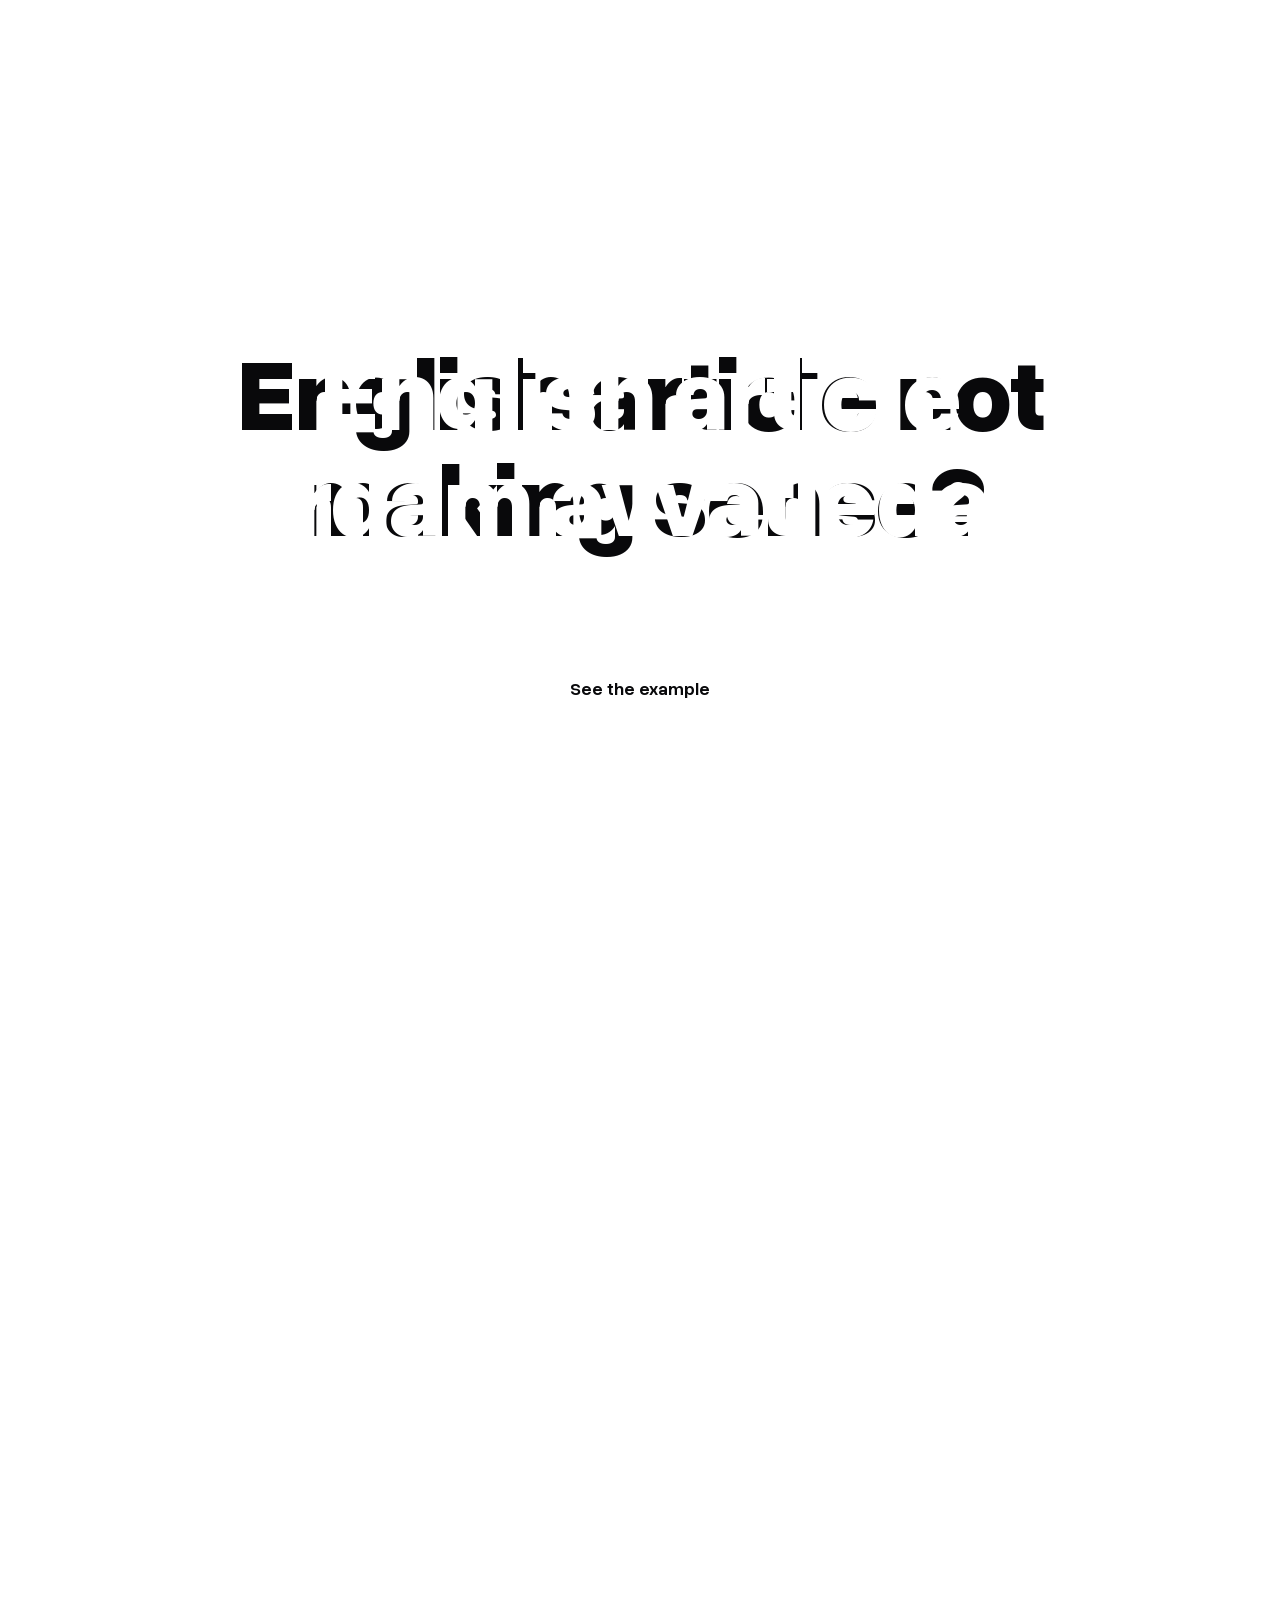
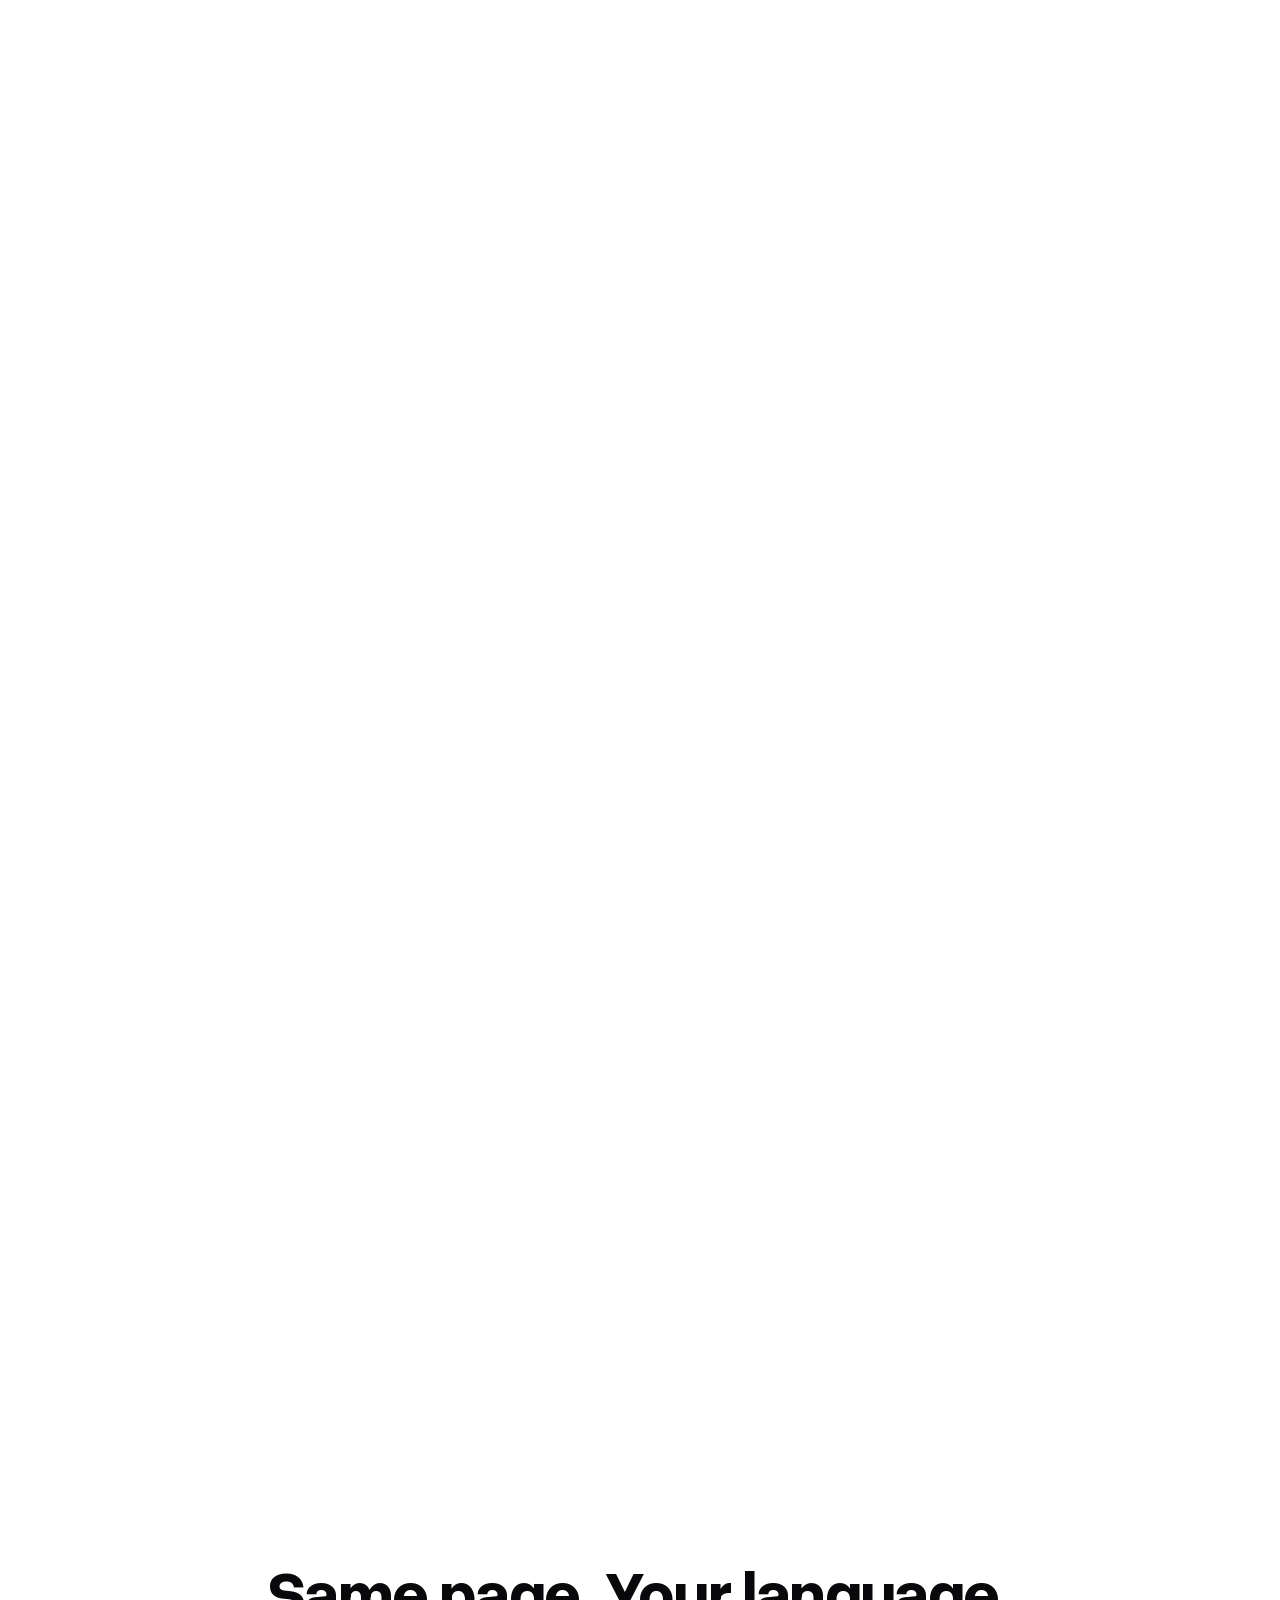
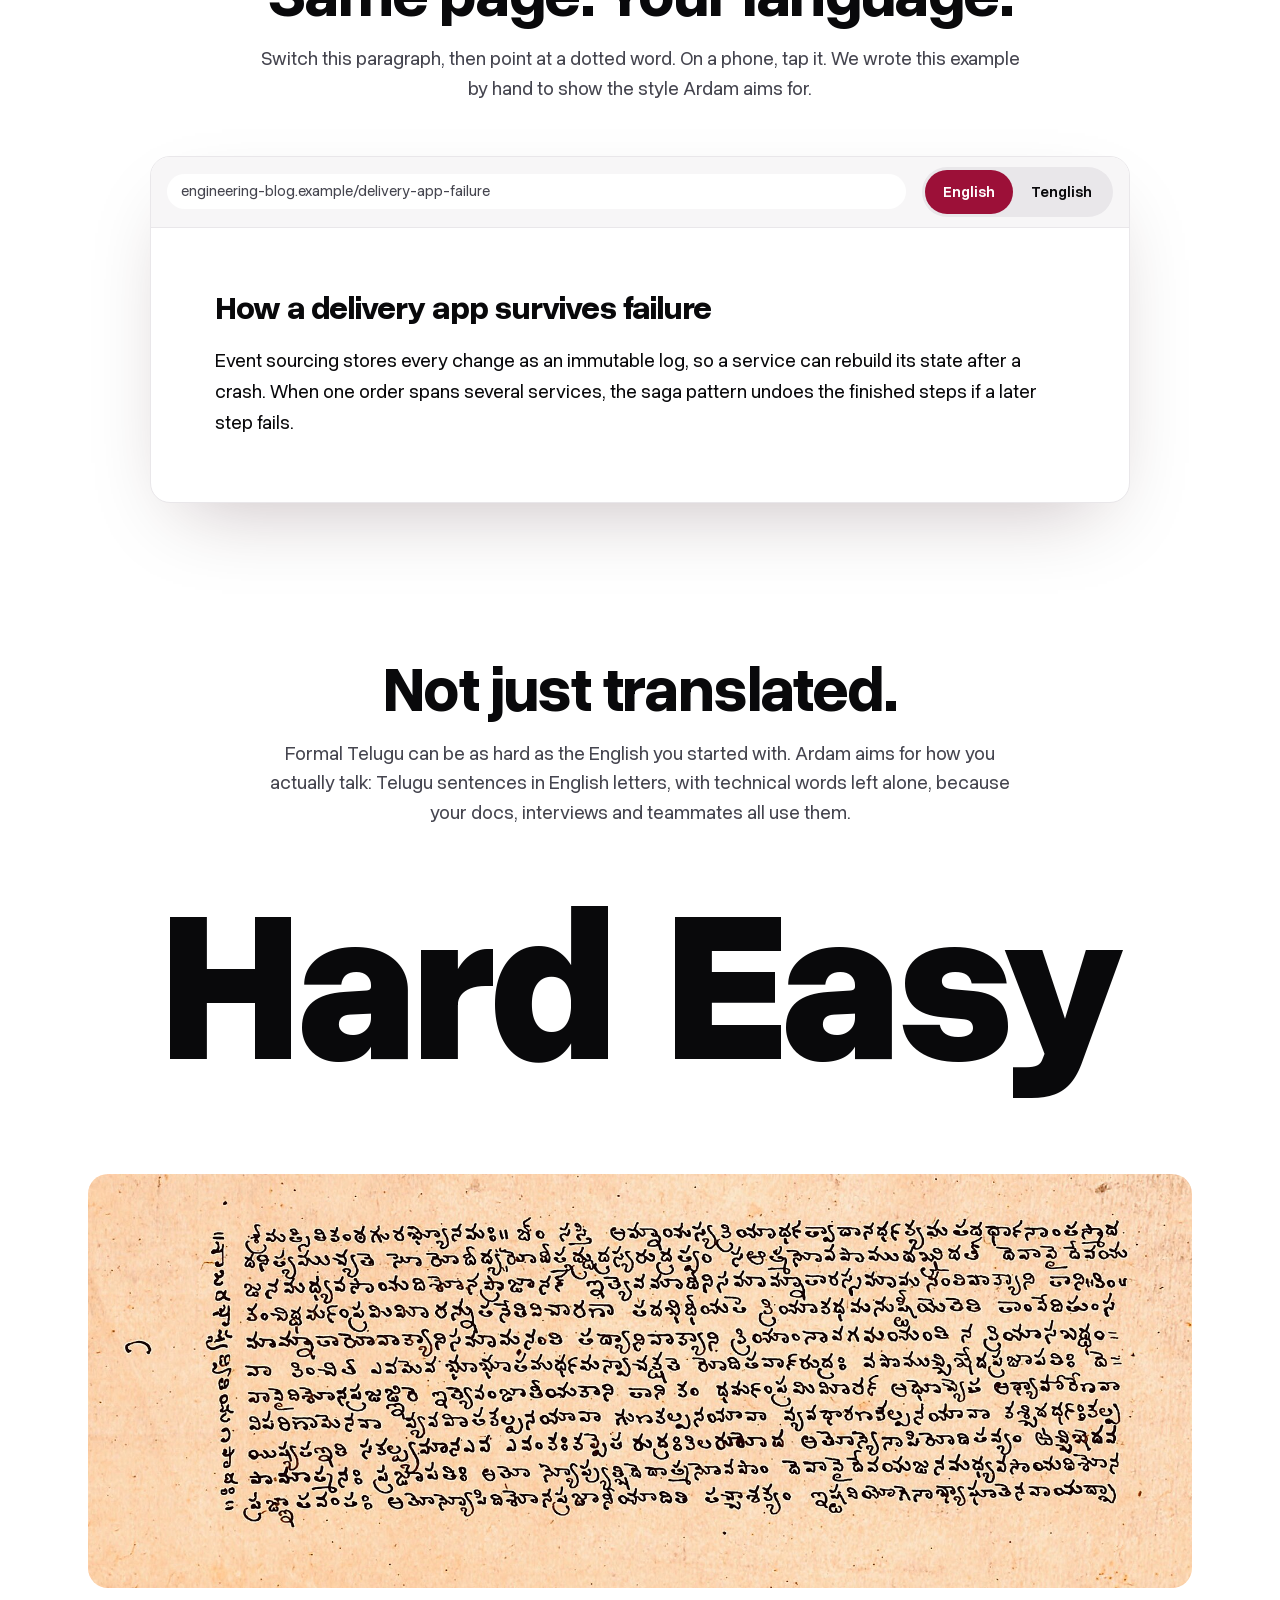
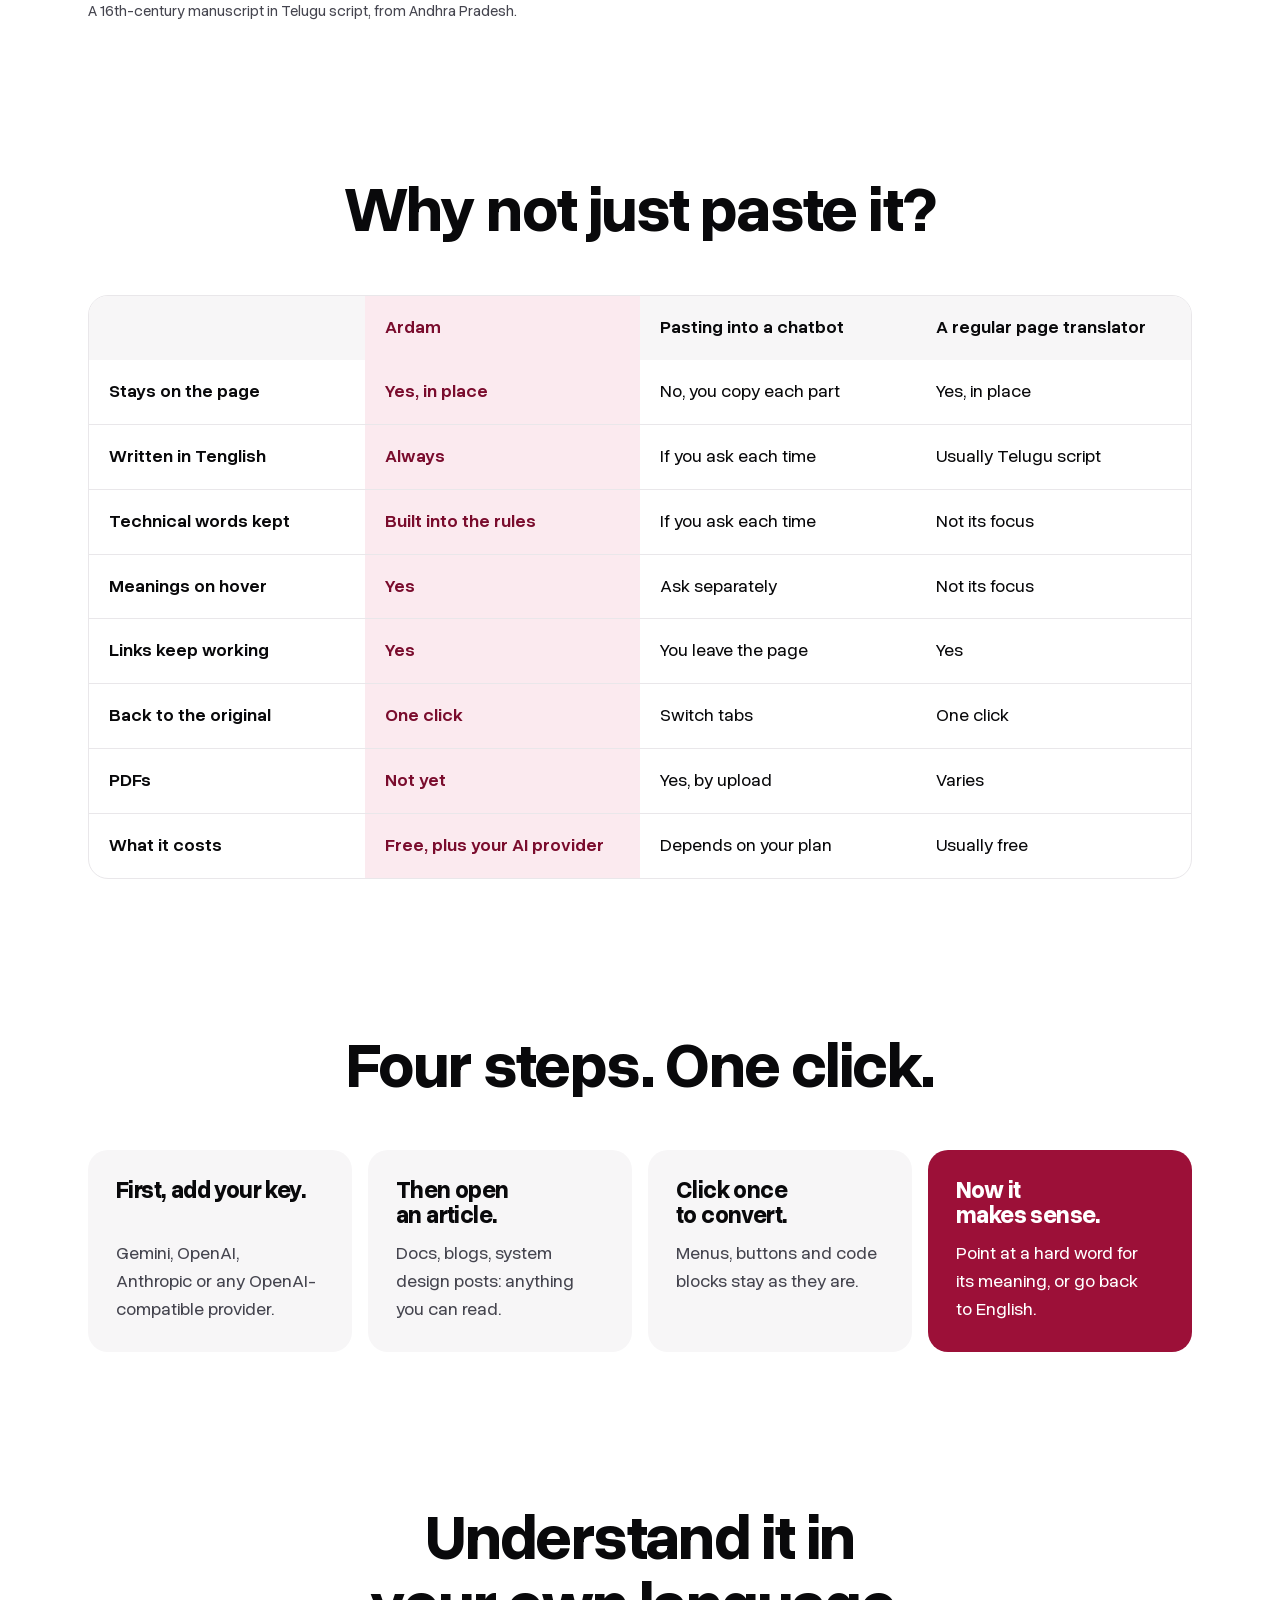
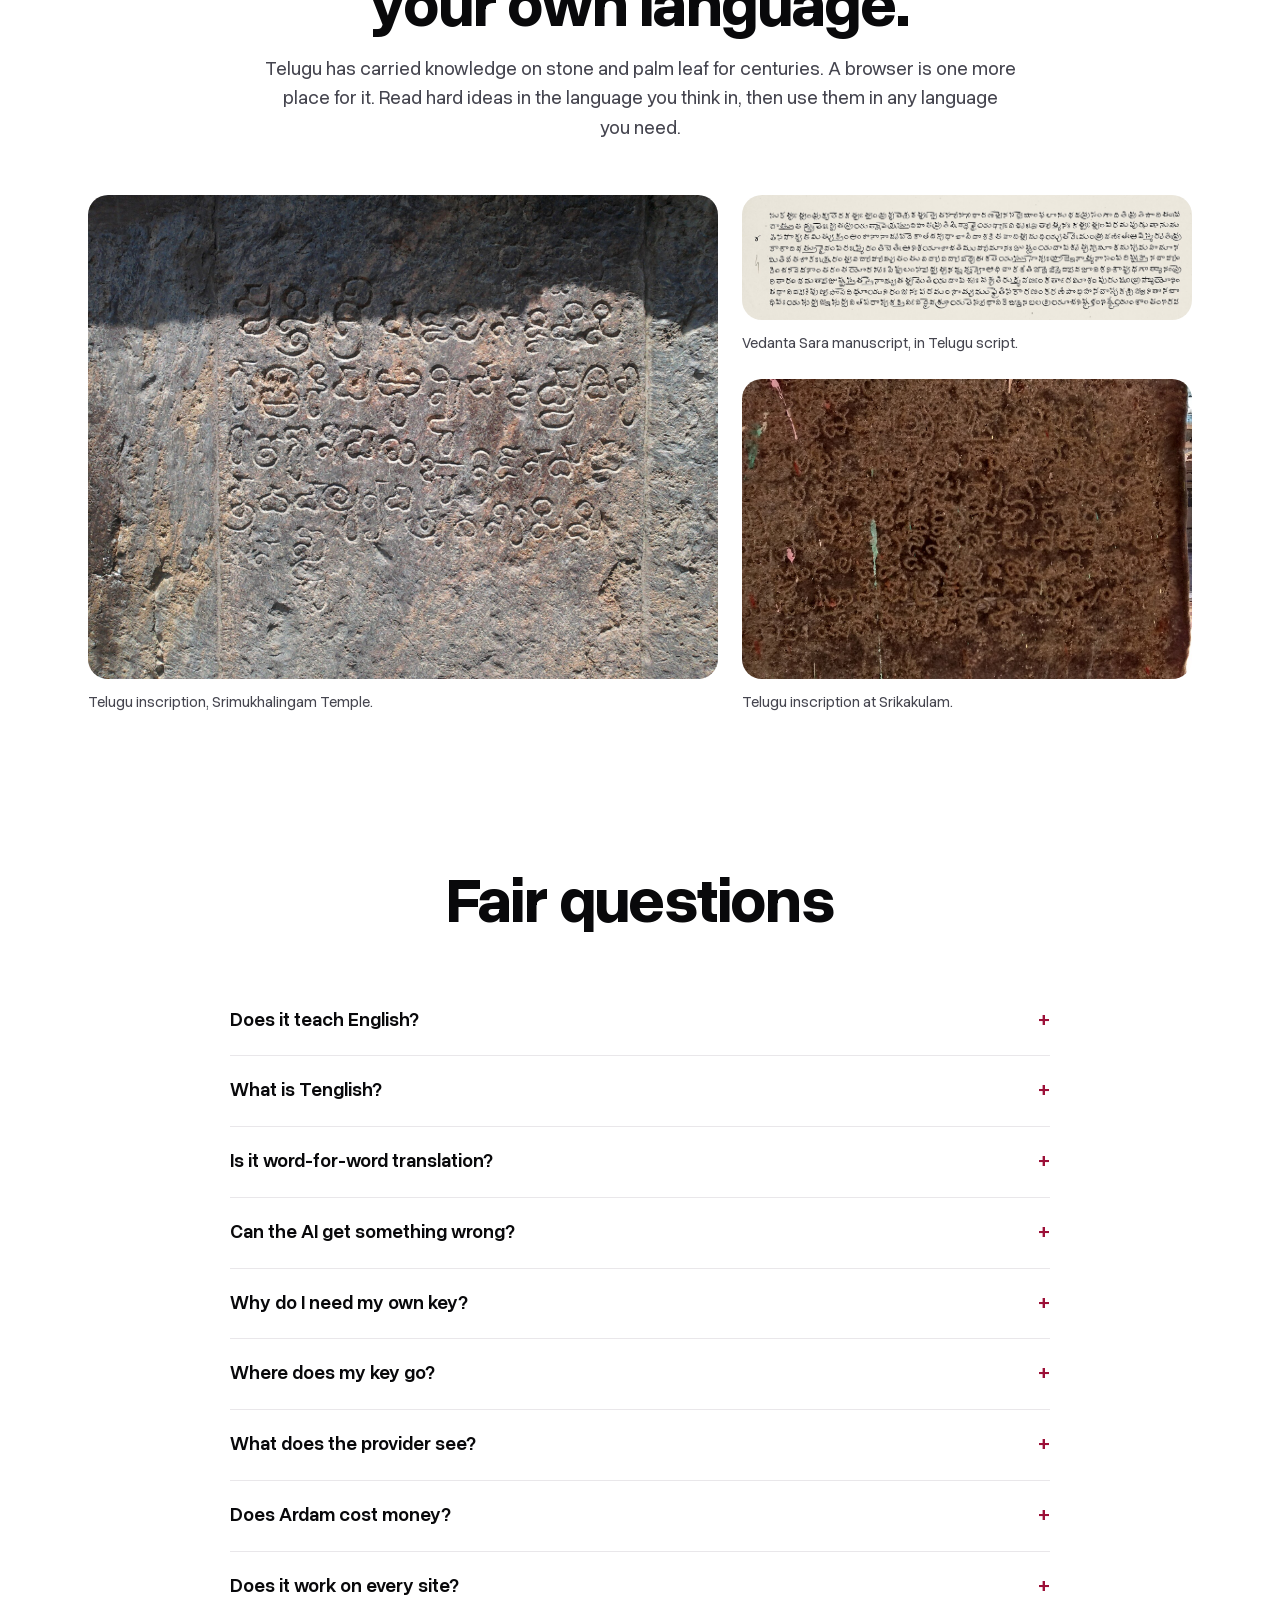
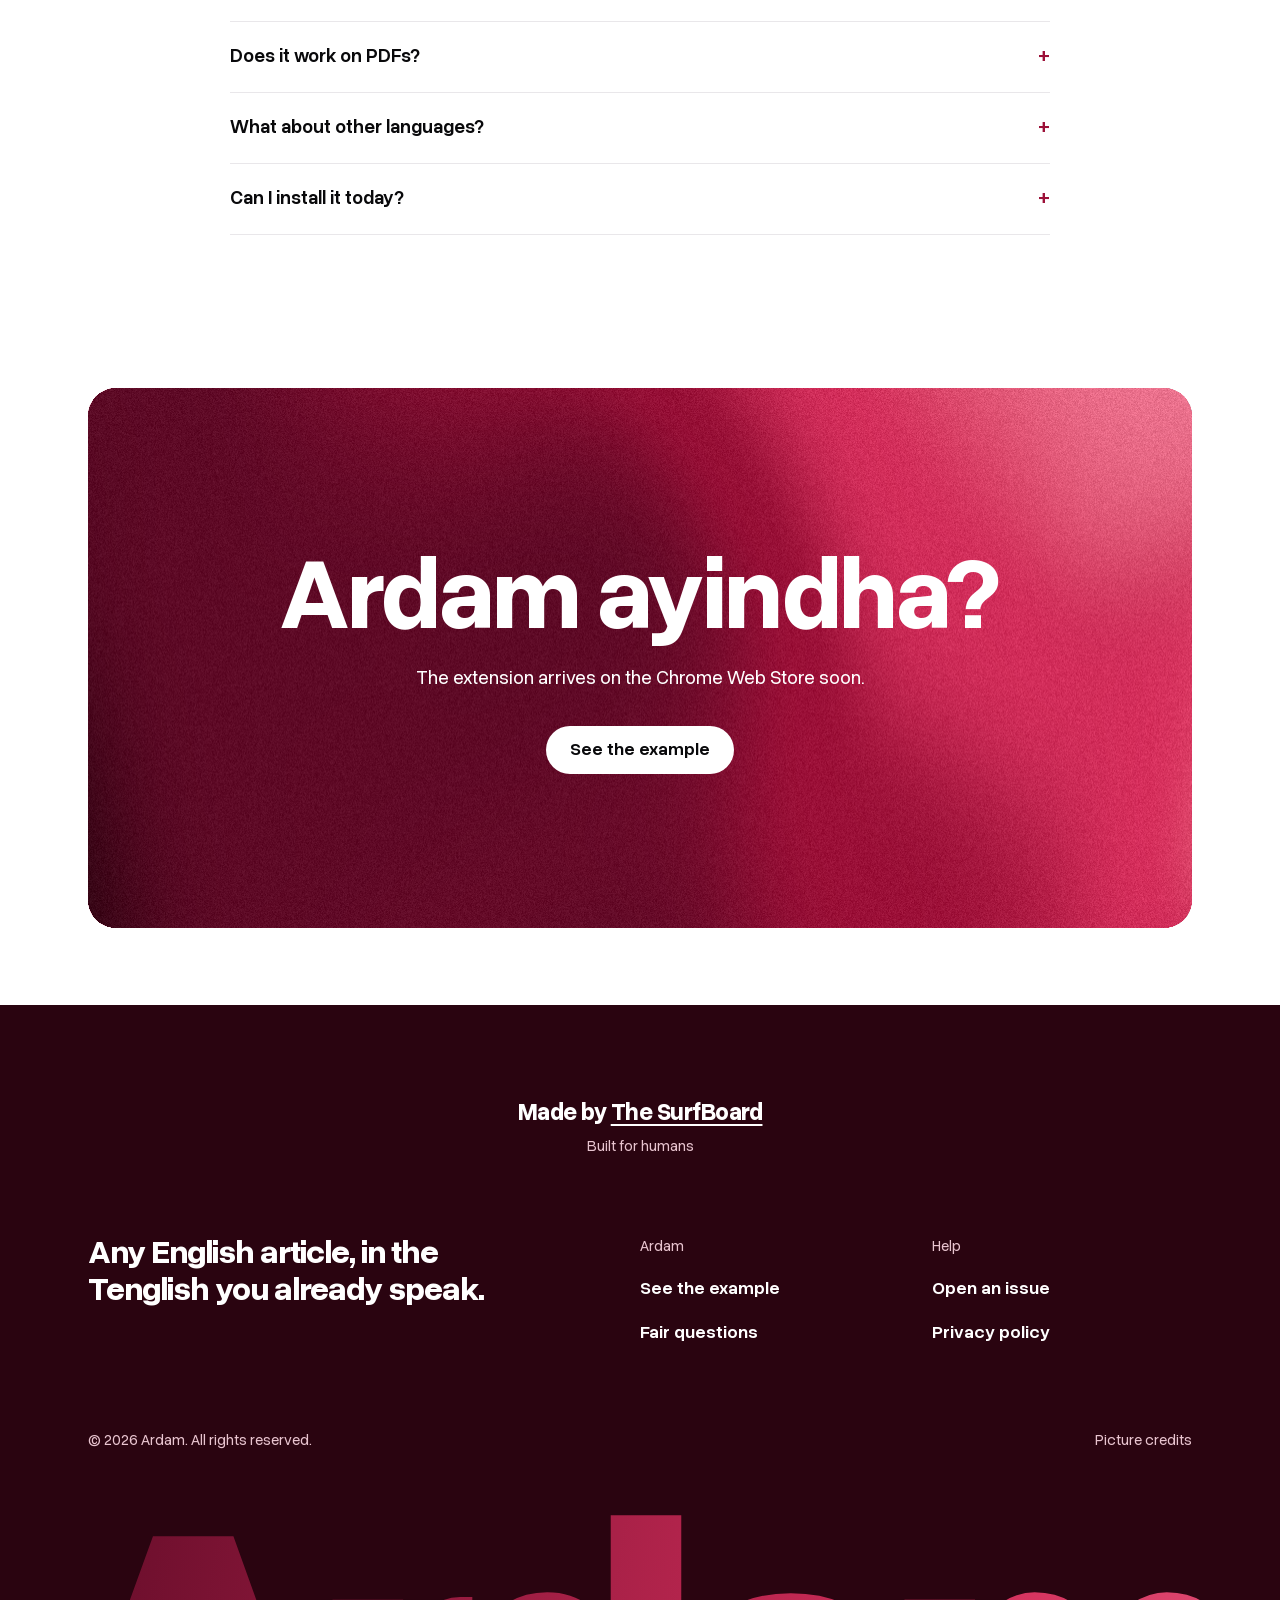
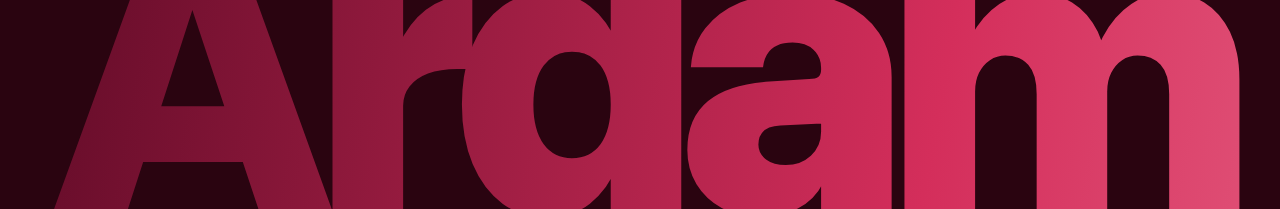
==== commit 902f94ed: "Remove hero fade, start example in English, rebuild footer Co-Authored-By: Claude Opus 5.5 <noreply@" ====
--- a/index.html
+++ b/index.html
@@ -19,11 +19,11 @@
     <link rel="preload" href="assets/fonts/OverusedGrotesk-VF.woff2" as="font" type="font/woff2" crossorigin />
     <link rel="icon" href="assets/favicon.svg" type="image/svg+xml" />
     <link rel="icon" href="assets/favicon-32.png" sizes="32x32" type="image/png" />
-    <link rel="stylesheet" href="style.css?v=2" />
-    <link rel="stylesheet" href="sections.css" />
+    <link rel="stylesheet" href="style.css?v=3" />
+    <link rel="stylesheet" href="sections.css?v=3" />
     <link rel="stylesheet" href="sample.css" />
-    <link rel="stylesheet" href="footer.css" />
-    <link rel="stylesheet" href="motion.css" />
+    <link rel="stylesheet" href="footer.css?v=3" />
+    <link rel="stylesheet" href="motion.css?v=3" />
     <script type="application/ld+json">
       {
         "@context": "https://schema.org",
@@ -49,7 +49,6 @@
         <div class="stage__pin">
           <canvas class="stage__light" aria-hidden="true"></canvas>
           <div class="field" data-field="hero"></div>
-          <div class="stage__melt"></div>
           <div class="stage__copy">
             <h1 id="stage-title" class="stage__headline">
               <span class="stage__beat-one">English article not making sense?</span>
@@ -76,8 +75,8 @@
           <div class="window__bar">
             <span class="window__address" aria-hidden="true">engineering-blog.example/delivery-app-failure</span>
             <div class="sample__switch" role="group" aria-label="Sample language">
-              <button type="button" data-show="en" aria-pressed="false">English</button>
-              <button type="button" data-show="te" aria-pressed="true">Tenglish</button>
+              <button type="button" data-show="en" aria-pressed="true">English</button>
+              <button type="button" data-show="te" aria-pressed="false">Tenglish</button>
             </div>
           </div>
           <div class="window__page">
@@ -352,6 +351,10 @@
 
     <footer class="footer">
       <div class="wrap">
+        <p class="footer__maker">
+          <span>Made by <a href="https://thesurfboard.in">The SurfBoard</a></span>
+          <span class="footer__humans">Built for humans</span>
+        </p>
         <div class="footer__top">
           <p class="footer__pitch">Any English article, in the Tenglish you already speak.</p>
           <nav aria-label="On this page">
@@ -370,16 +373,8 @@
           </nav>
         </div>
         <div class="footer__base">
-          <span class="footer__made">
-            Made with
-            <svg class="footer__heart" viewBox="0 0 24 24" role="img" aria-label="love">
-              <path d="M12 21s-8.5-5.2-10.4-10.3C.3 6.9 2.6 3.5 6.2 3.5c2.3 0 4.3 1.2 5.8 3.4 1.5-2.2 3.5-3.4 5.8-3.4 3.6 0 5.9 3.4 4.6 7.2C20.500 15.800 12 21 12 21z" />
-            </svg>
-            by <a href="https://thesurfboard.in">The SurfBoard</a>
-          </span>
-          <span>© 2026 Ardam. All rights reserved.</span>
-        </div>
-        <details class="footer__credits">
+          <span class="footer__rights">© 2026 Ardam. All rights reserved.</span>
+          <details class="footer__credits">
           <summary>Picture credits</summary>
           <p>Pictures, used unaltered apart from cropping:
         <a href="https://commons.wikimedia.org/w/index.php?curid=73907096"
@@ -401,12 +396,13 @@
         <a href="https://creativecommons.org/licenses/by-sa/4.0/"
           >CC BY-SA 4.0</a
         >, via Wikimedia Commons.</p>
-        </details>
+          </details>
+        </div>
       </div>
       <p class="footer__mark" aria-hidden="true">Ardam</p>
     </footer>
     <div class="tip" role="tooltip" hidden></div>
-    <script src="site.js"></script>
-    <script type="module" src="background.js"></script>
+    <script src="site.js?v=3"></script>
+    <script type="module" src="background.js?v=3"></script>
   </body>
 </html>
--- a/sections.css
+++ b/sections.css
@@ -3,8 +3,9 @@
   margin-top: var(--gap);
 }
 
+/* The ruby now ends on a clean edge, so the first section needs real air below it. */
 .stage + * {
-  margin-top: clamp(16px, 2vw, 32px);
+  margin-top: clamp(64px, 8vw, 112px);
 }
 
 .section__head {
--- a/footer.css
+++ b/footer.css
@@ -20,6 +20,29 @@
 
 .footer :focus-visible {
   outline-color: var(--on-ruby);
+}
+
+.footer__maker {
+  display: grid;
+  justify-items: center;
+  gap: 4px;
+  margin-bottom: clamp(48px, 6vw, 80px);
+  color: var(--on-ruby);
+  font-size: var(--t-title);
+  font-weight: 700;
+  letter-spacing: -0.02em;
+  text-align: center;
+}
+
+.footer__maker a {
+  text-decoration: underline;
+}
+
+.footer__humans {
+  color: var(--on-ruby-soft);
+  font-size: var(--t-small);
+  font-weight: 400;
+  letter-spacing: 0;
 }
 
 .footer__top {
@@ -55,49 +78,42 @@
   font-weight: 600;
 }
 
+/* Rights and credits share one row; the credit text opens below them at full width. */
 .footer__base {
-  display: flex;
-  flex-wrap: wrap;
-  align-items: center;
-  justify-content: space-between;
-  gap: 16px 32px;
+  display: grid;
   margin-top: clamp(40px, 5vw, 72px);
   font-size: var(--t-small);
 }
 
-.footer__made {
+.footer__rights,
+.footer__credits {
+  grid-area: 1 / 1;
+}
+
+.footer__rights {
+  position: relative;
+  z-index: 1;
   display: inline-flex;
   align-items: center;
-  gap: 8px;
-  min-height: 44px;
-  padding: 0 18px;
-  border-radius: 999px;
-  background: rgb(255 255 255 / 0.08);
-}
-
-.footer__made a {
-  display: inline-flex;
-  align-items: center;
+  justify-self: start;
   min-height: 44px;
 }
 
-.footer__heart {
-  width: 16px;
-  height: 16px;
-  fill: var(--ruby-300);
-}
-
 .footer__credits {
-  margin-top: 16px;
-  font-size: var(--t-small);
   line-height: 1.5;
 }
 
 .footer__credits summary {
-  display: inline-flex;
+  display: flex;
   align-items: center;
+  width: fit-content;
   min-height: 44px;
+  margin-left: auto;
   cursor: pointer;
+}
+
+.footer__credits p {
+  margin-top: 8px;
 }
 
 .footer__credits a {
@@ -138,4 +154,14 @@
   .footer__pitch {
     grid-column: 1 / -1;
   }
+
+  /* The two no longer fit side by side on a phone. */
+  .footer__rights,
+  .footer__credits {
+    grid-area: auto;
+  }
+
+  .footer__credits summary {
+    margin-left: 0;
+  }
 }
--- a/motion.css
+++ b/motion.css
@@ -75,16 +75,6 @@
   line-height: 1.4;
 }
 
-.stage__melt {
-  position: absolute;
-  inset: auto 0 0;
-  height: 100%;
-  /* Passing through pale ruby: fading dark ruby straight to white turns it muddy grey. */
-  background: linear-gradient(to bottom, rgb(245 140 166 / 0), rgb(251 234 239 / 0.92) 65%, var(--bg) 100%);
-  opacity: 0;
-  pointer-events: none;
-}
-
 /* The scroll scene: script adds this class, and drives the variables below. */
 .stage-live .stage {
   height: 340vh;
@@ -117,13 +107,9 @@
   opacity: var(--field-in, 0);
 }
 
-.stage-live .stage__melt {
-  opacity: var(--melt, 0);
-}
-
 .stage-live .stage__copy {
   /* Until the text below appears, the headline alone sits on the true centre of the screen. */
-  transform: translateY(calc((1 - var(--after-in, 0)) * var(--lift, 0px) + var(--melt, 0) * -14vh));
+  transform: translateY(calc((1 - var(--after-in, 0)) * var(--lift, 0px)));
 }
 
 .stage__beat-one {
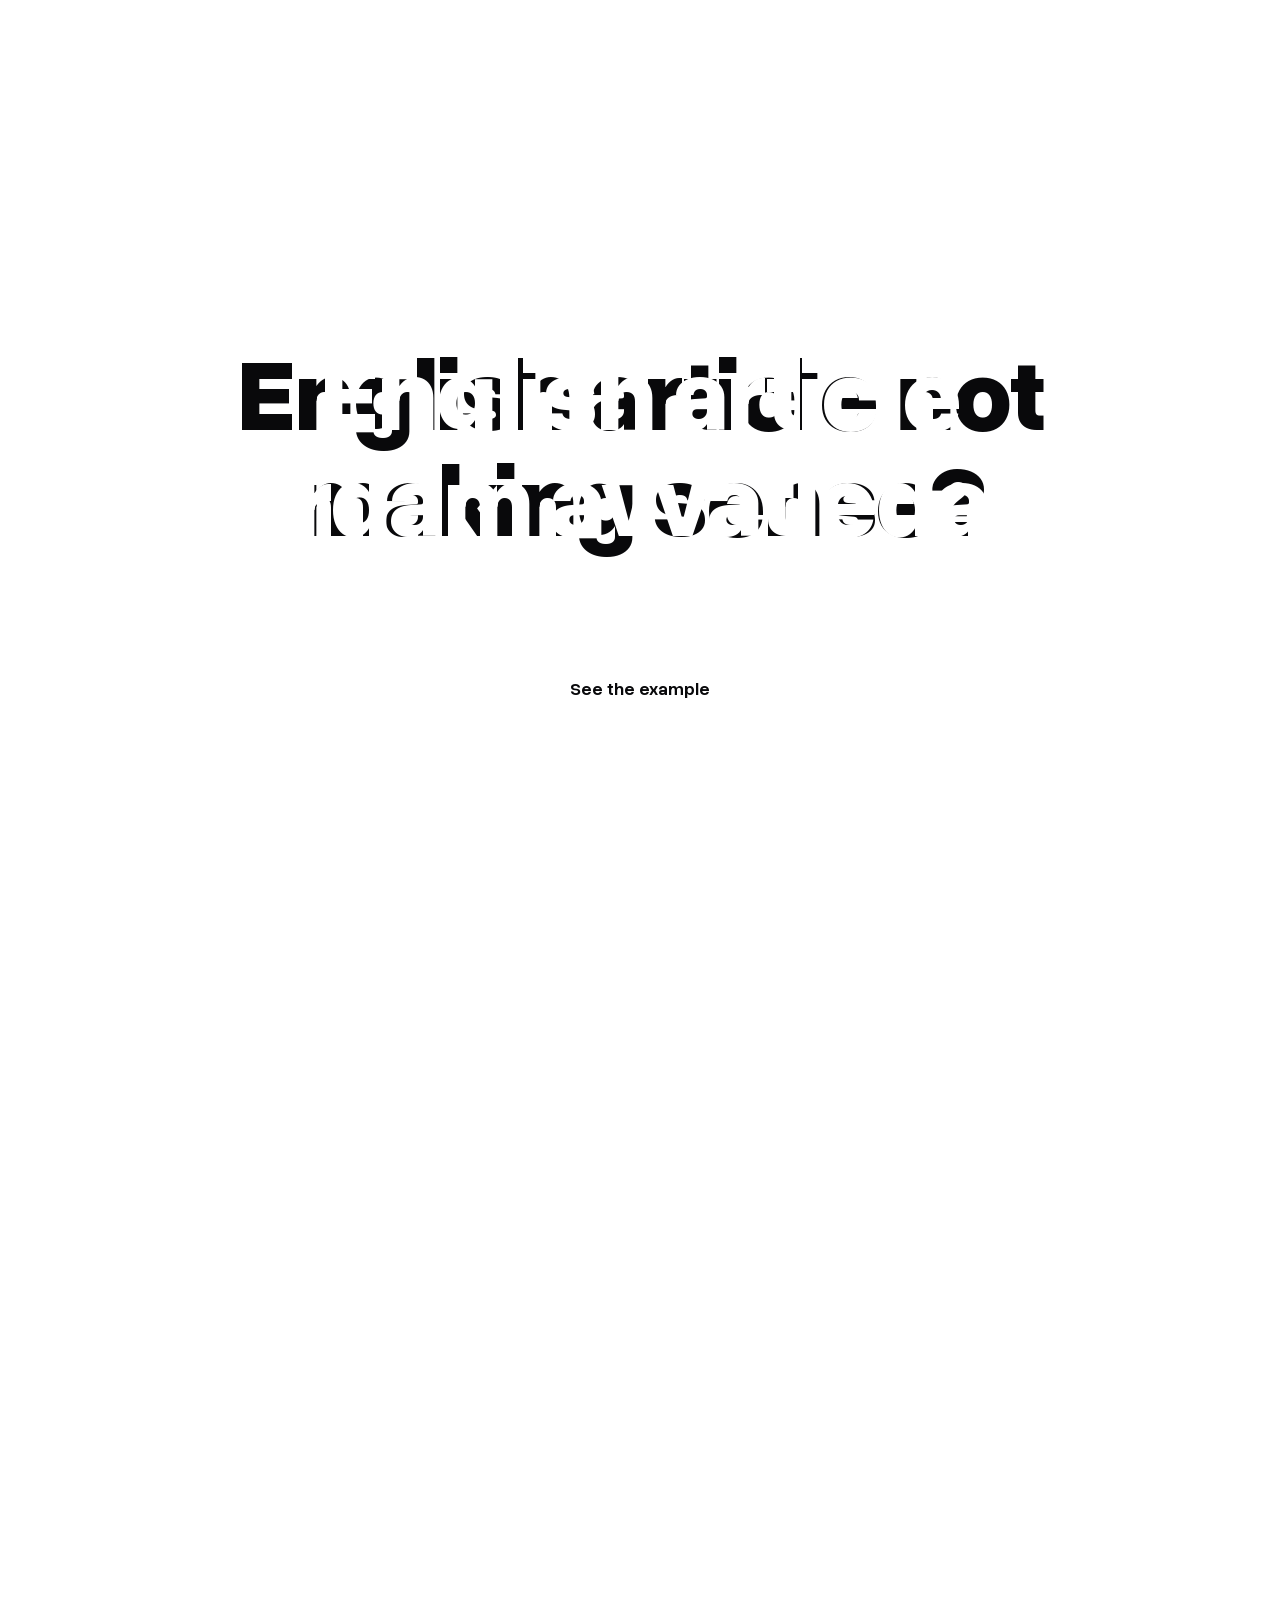
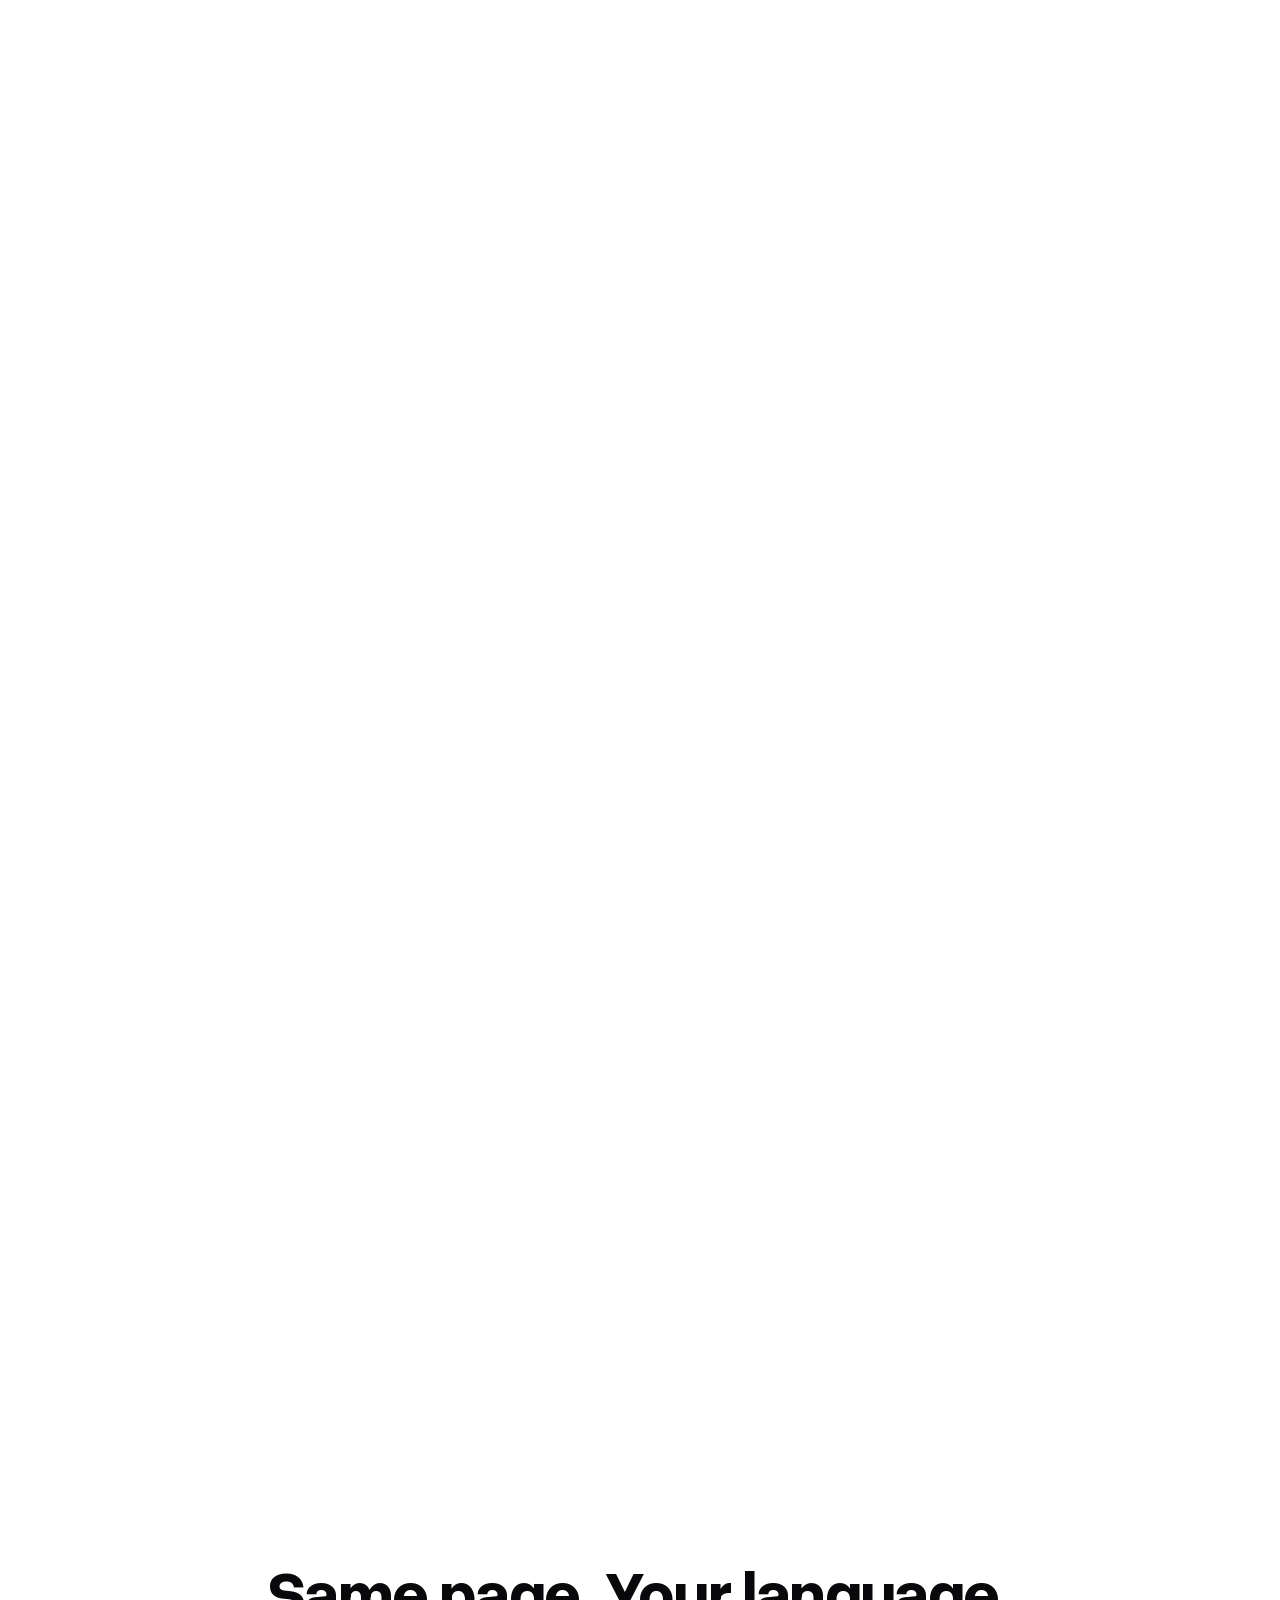
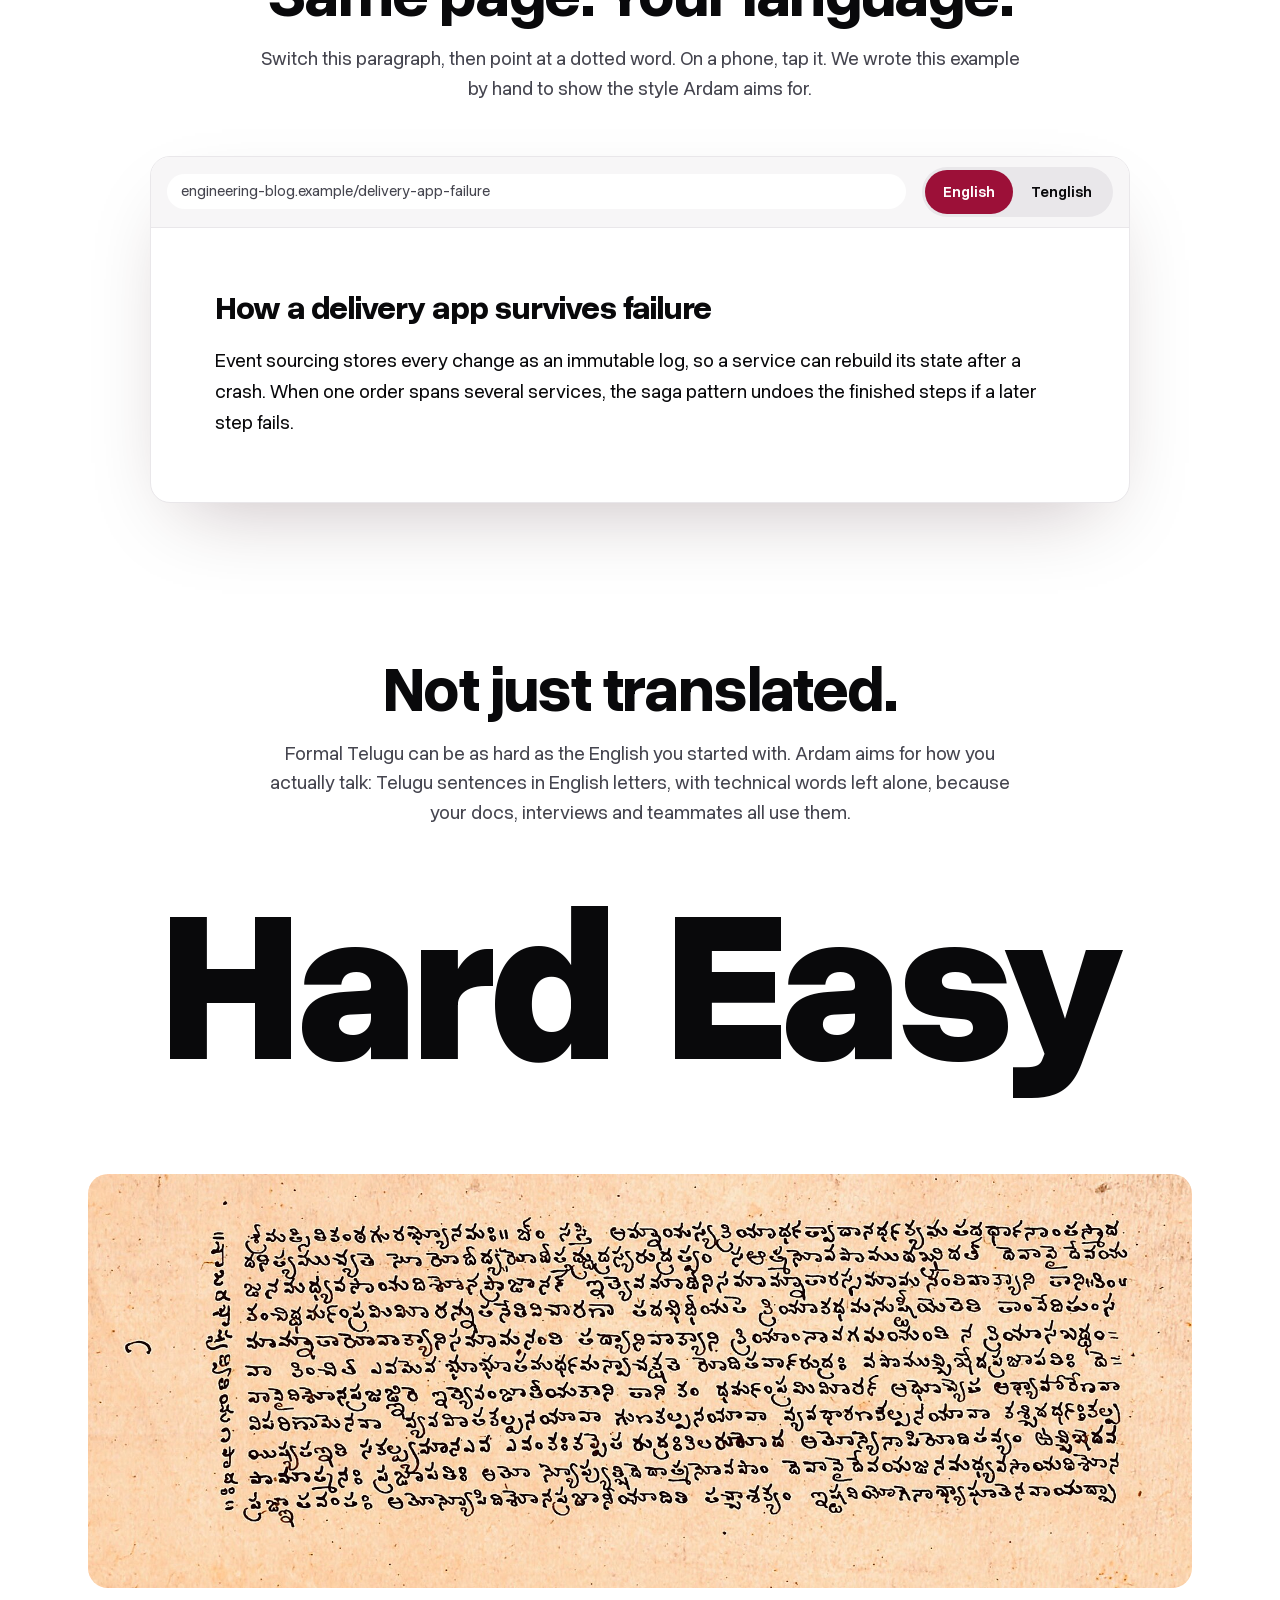
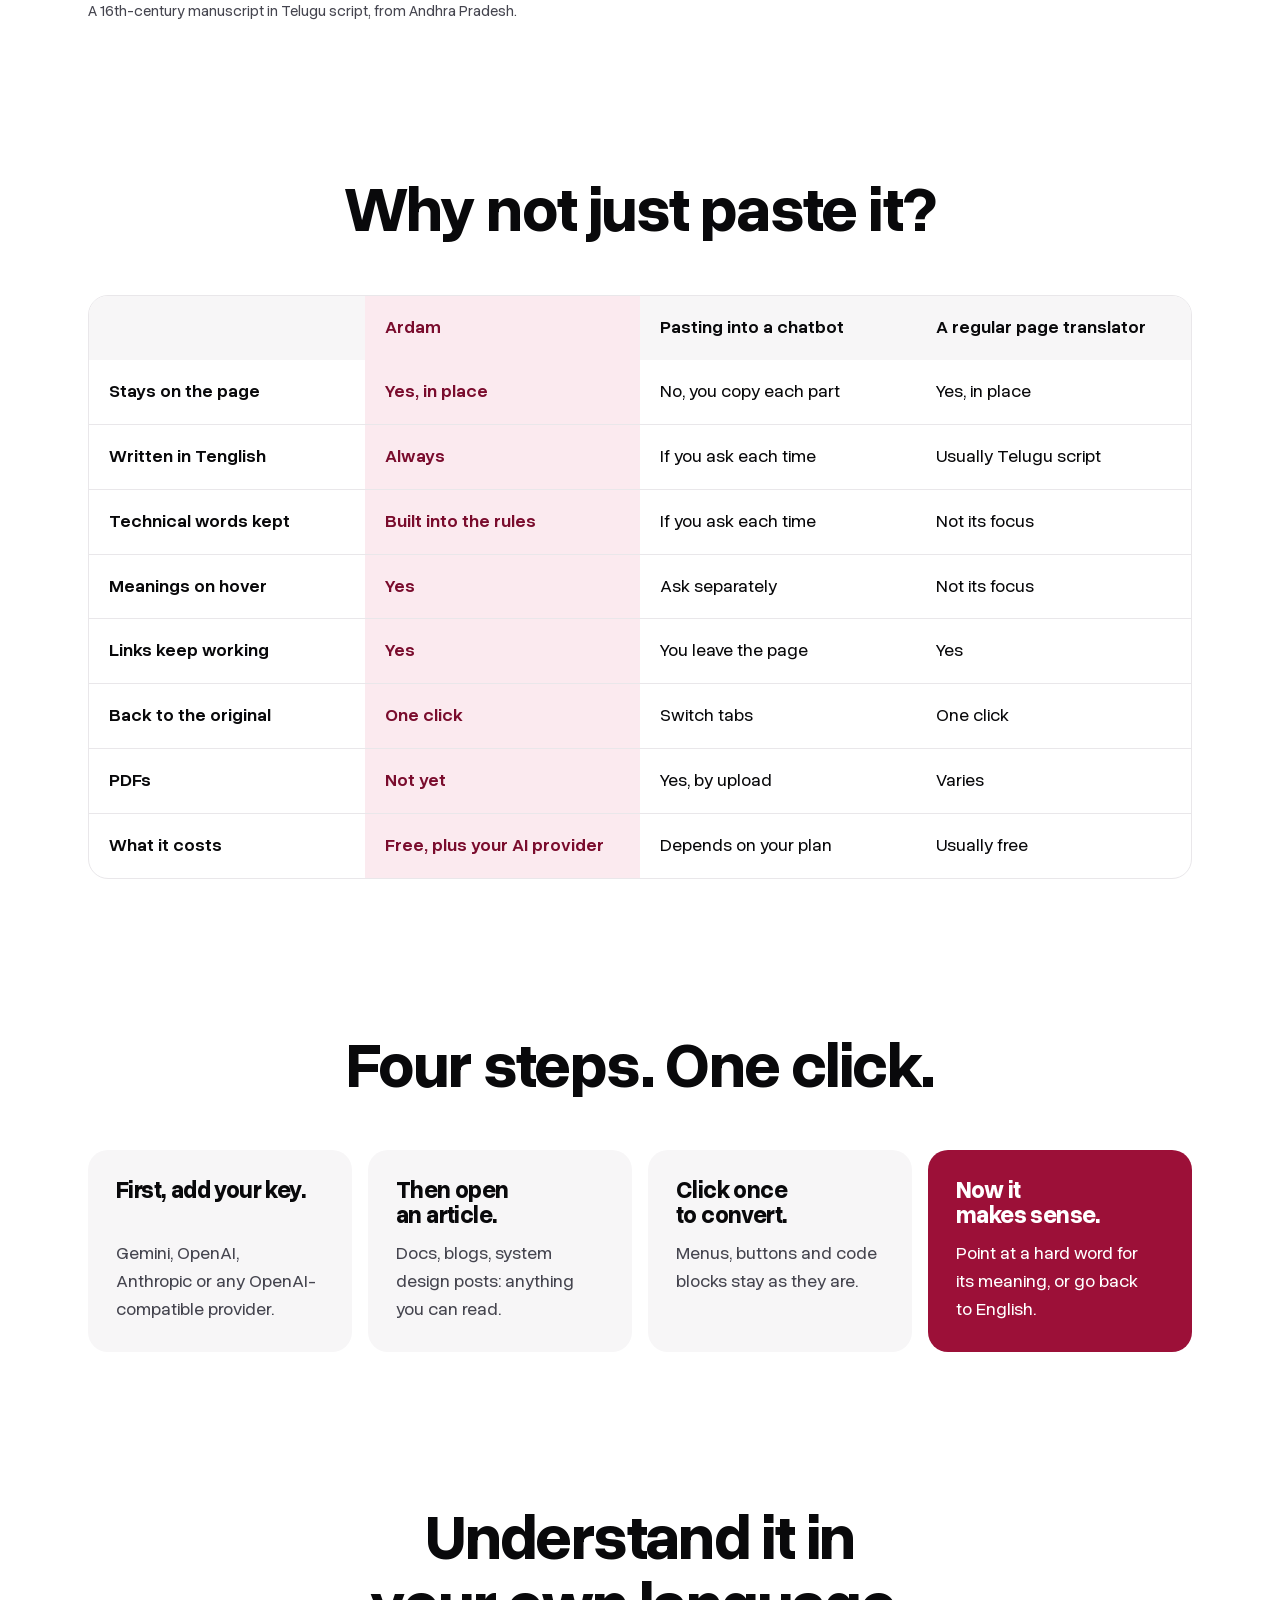
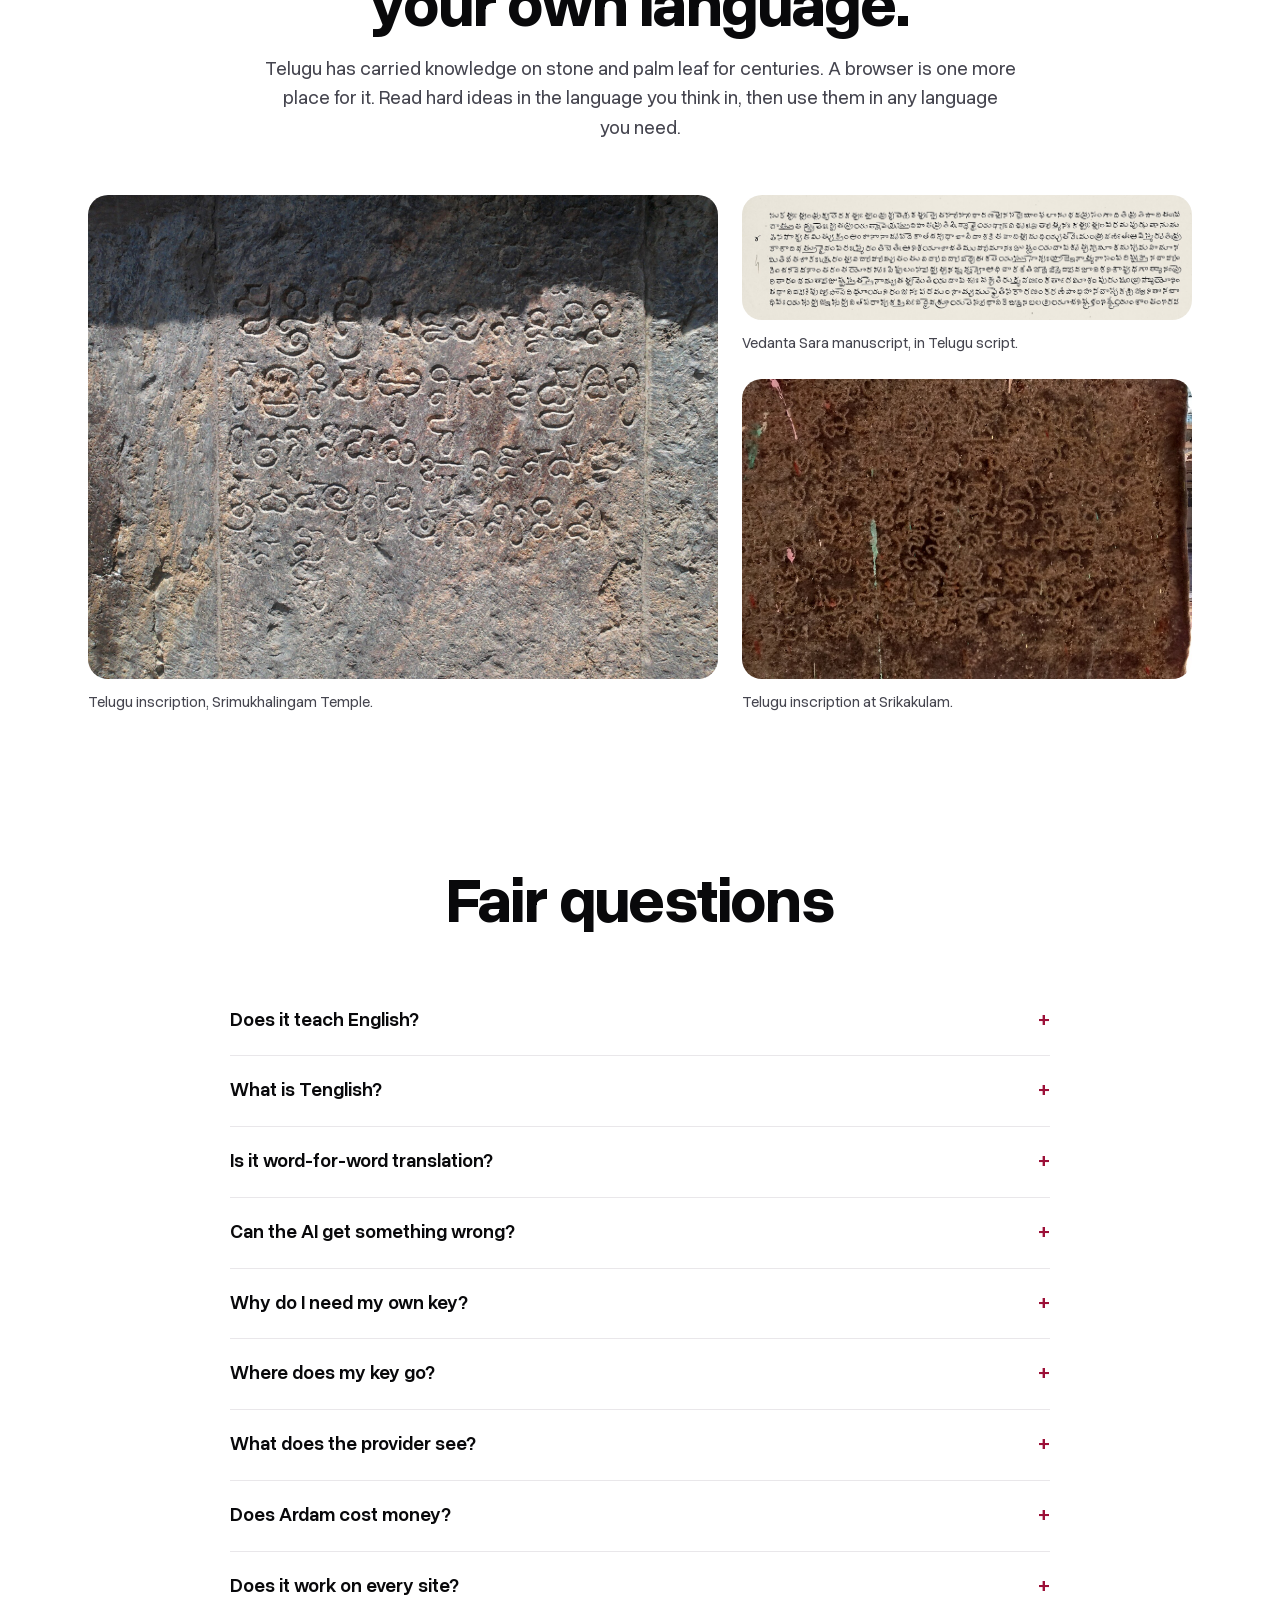
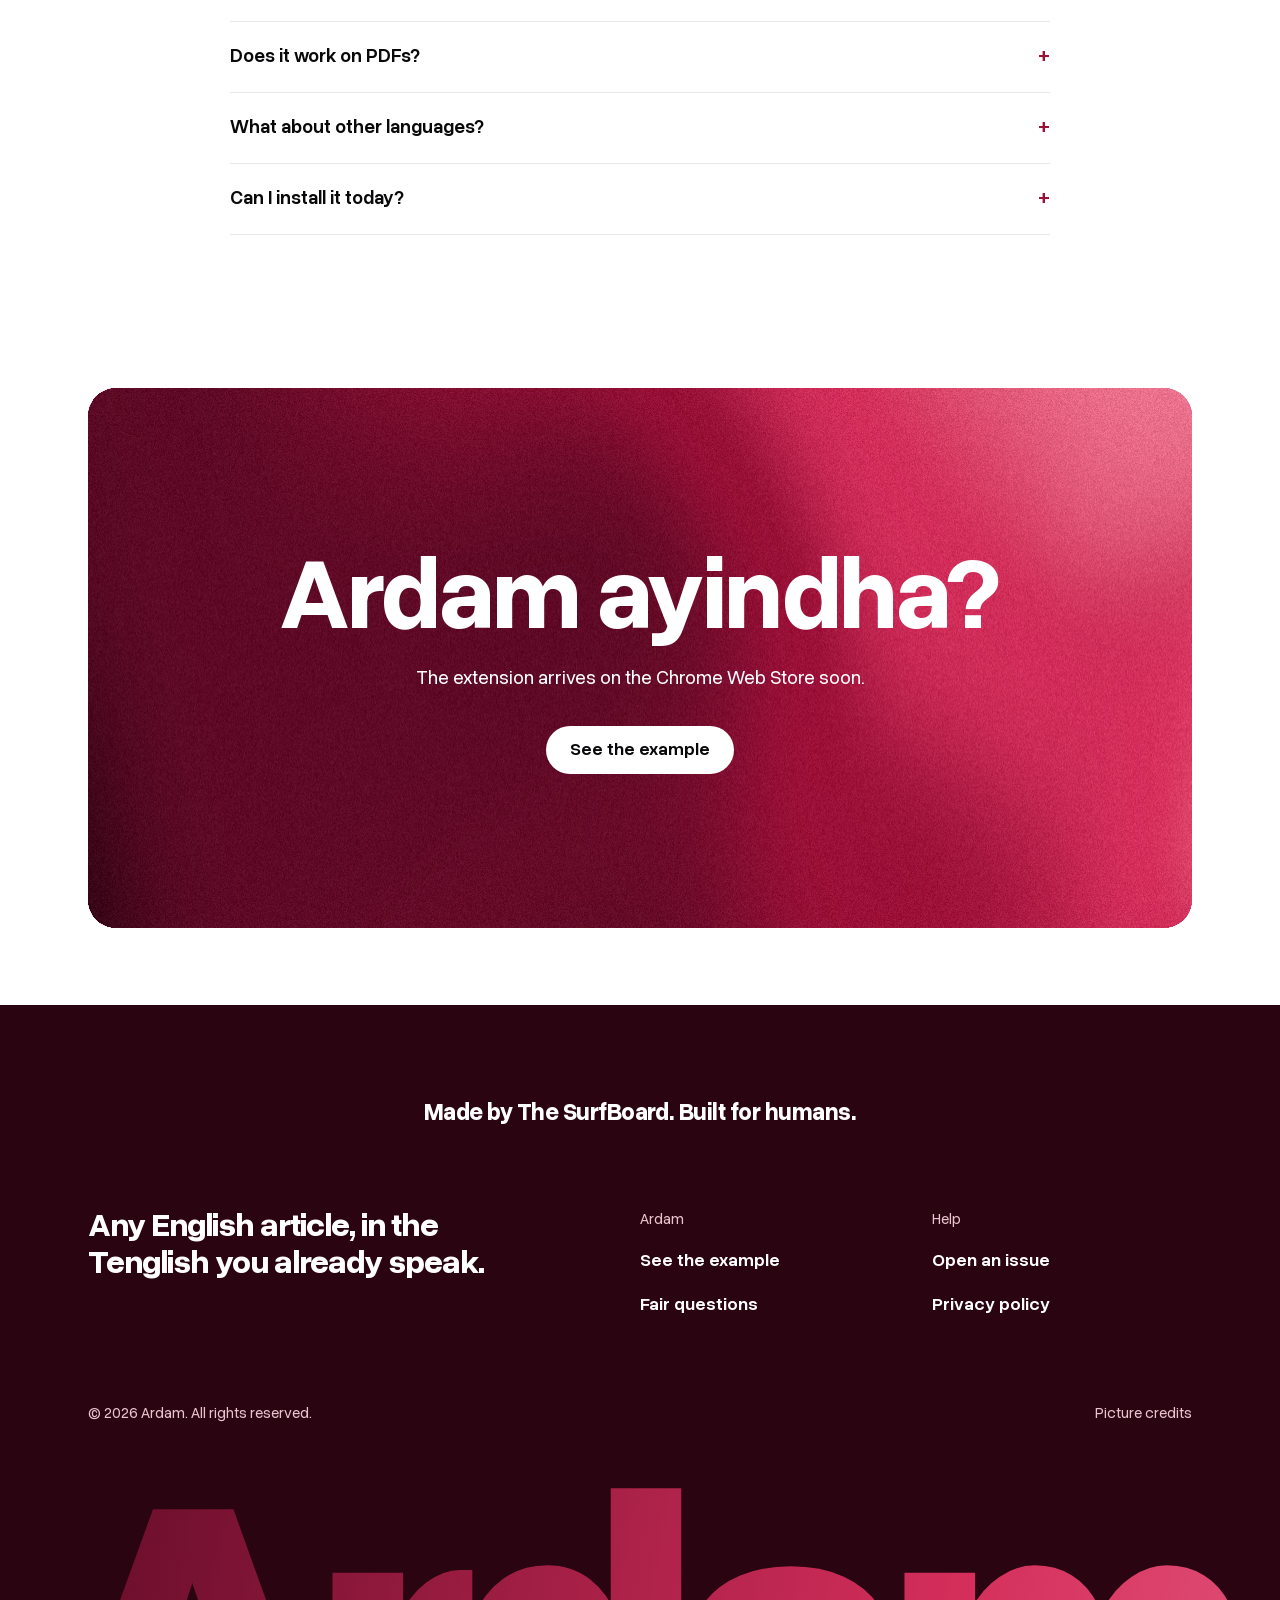
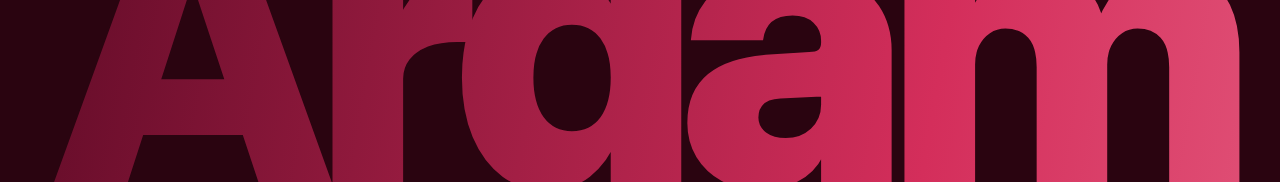
==== commit d00a0a9d: "Put the footer credit on one line without an underline Co-Authored-By: Claude Opus 5.5 <noreply@anth" ====
--- a/index.html
+++ b/index.html
@@ -22,7 +22,7 @@
     <link rel="stylesheet" href="style.css?v=3" />
     <link rel="stylesheet" href="sections.css?v=3" />
     <link rel="stylesheet" href="sample.css" />
-    <link rel="stylesheet" href="footer.css?v=3" />
+    <link rel="stylesheet" href="footer.css?v=4" />
     <link rel="stylesheet" href="motion.css?v=3" />
     <script type="application/ld+json">
       {
@@ -351,10 +351,7 @@
 
     <footer class="footer">
       <div class="wrap">
-        <p class="footer__maker">
-          <span>Made by <a href="https://thesurfboard.in">The SurfBoard</a></span>
-          <span class="footer__humans">Built for humans</span>
-        </p>
+        <p class="footer__maker">Made by <a href="https://thesurfboard.in">The SurfBoard</a>. Built for humans.</p>
         <div class="footer__top">
           <p class="footer__pitch">Any English article, in the Tenglish you already speak.</p>
           <nav aria-label="On this page">
--- a/footer.css
+++ b/footer.css
@@ -22,27 +22,20 @@
   outline-color: var(--on-ruby);
 }
 
+/* One line at every width, so the size follows the screen on phones. */
 .footer__maker {
-  display: grid;
-  justify-items: center;
-  gap: 4px;
   margin-bottom: clamp(48px, 6vw, 80px);
   color: var(--on-ruby);
-  font-size: var(--t-title);
+  font-size: clamp(14px, 4.4vw, 24px);
   font-weight: 700;
   letter-spacing: -0.02em;
   text-align: center;
+  white-space: nowrap;
 }
 
-.footer__maker a {
-  text-decoration: underline;
-}
-
-.footer__humans {
-  color: var(--on-ruby-soft);
-  font-size: var(--t-small);
-  font-weight: 400;
-  letter-spacing: 0;
+.footer__maker a,
+.footer__maker a:hover {
+  text-decoration: none;
 }
 
 .footer__top {
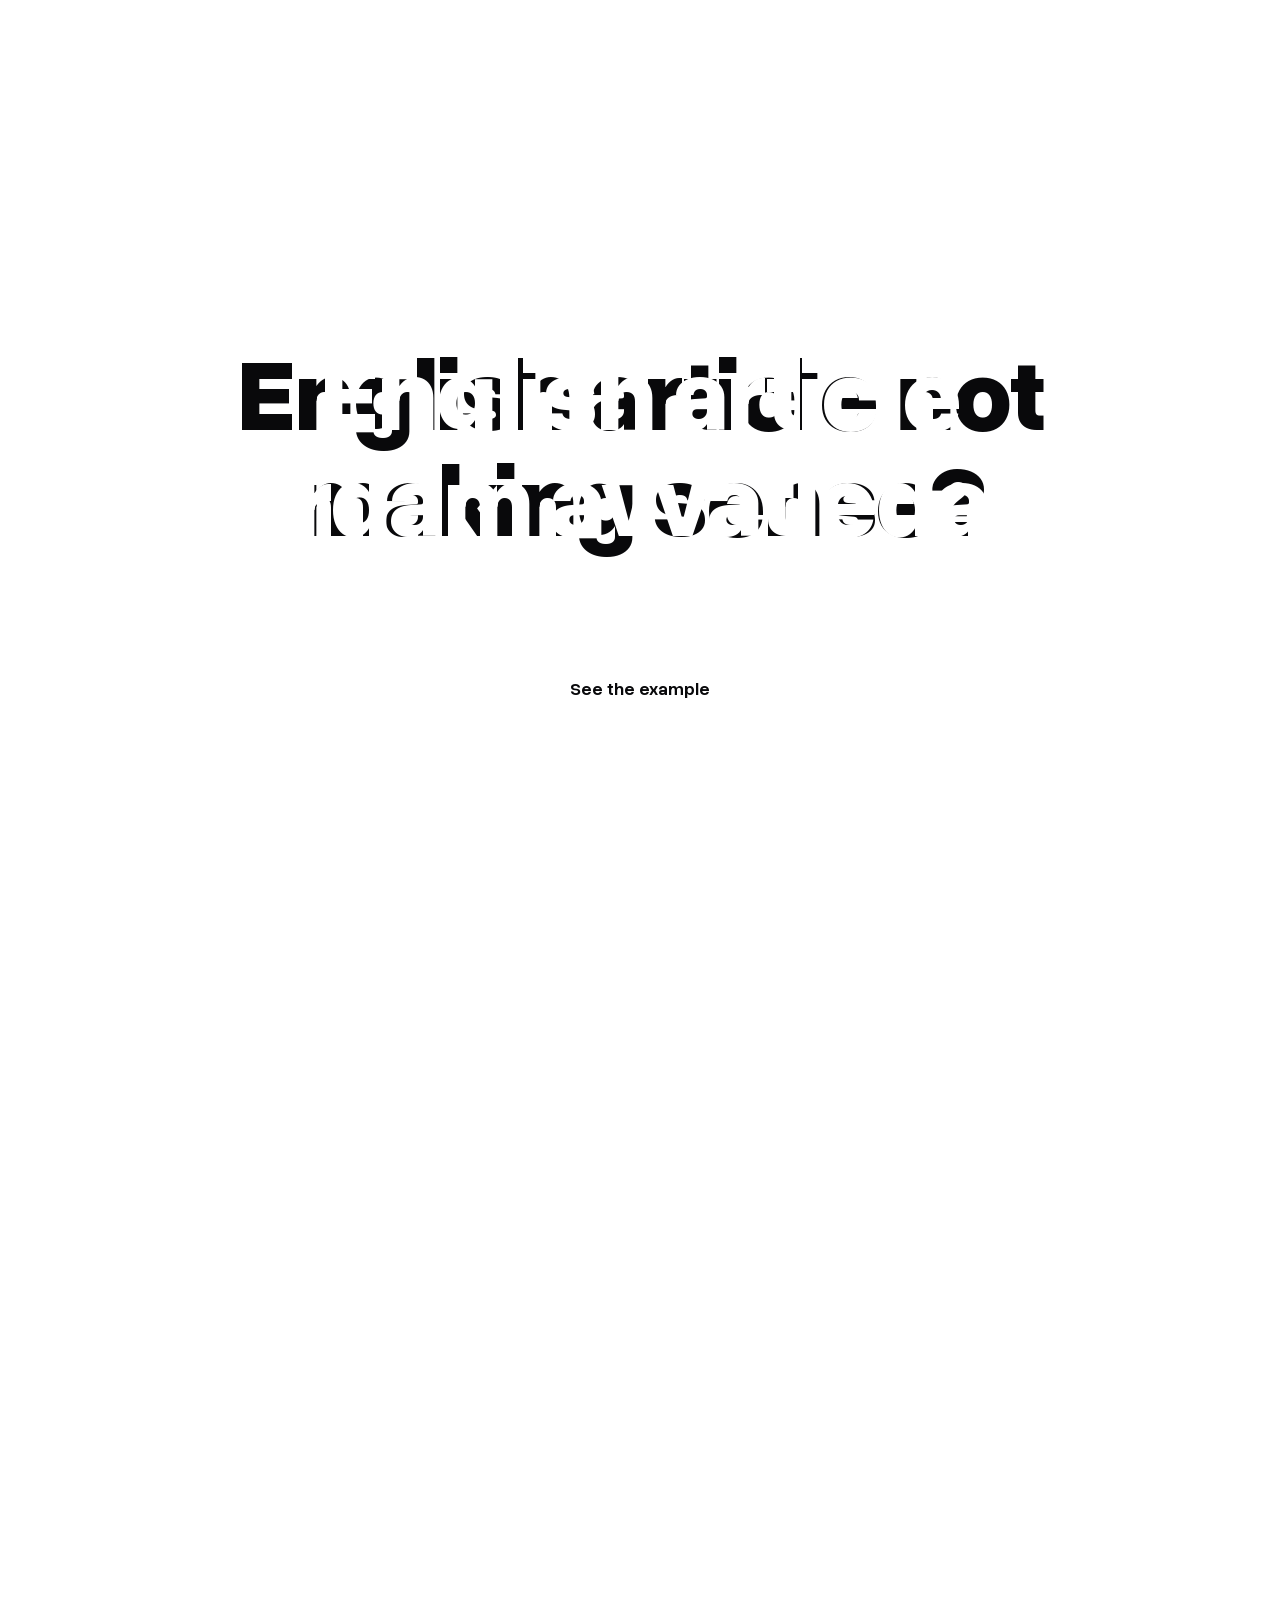
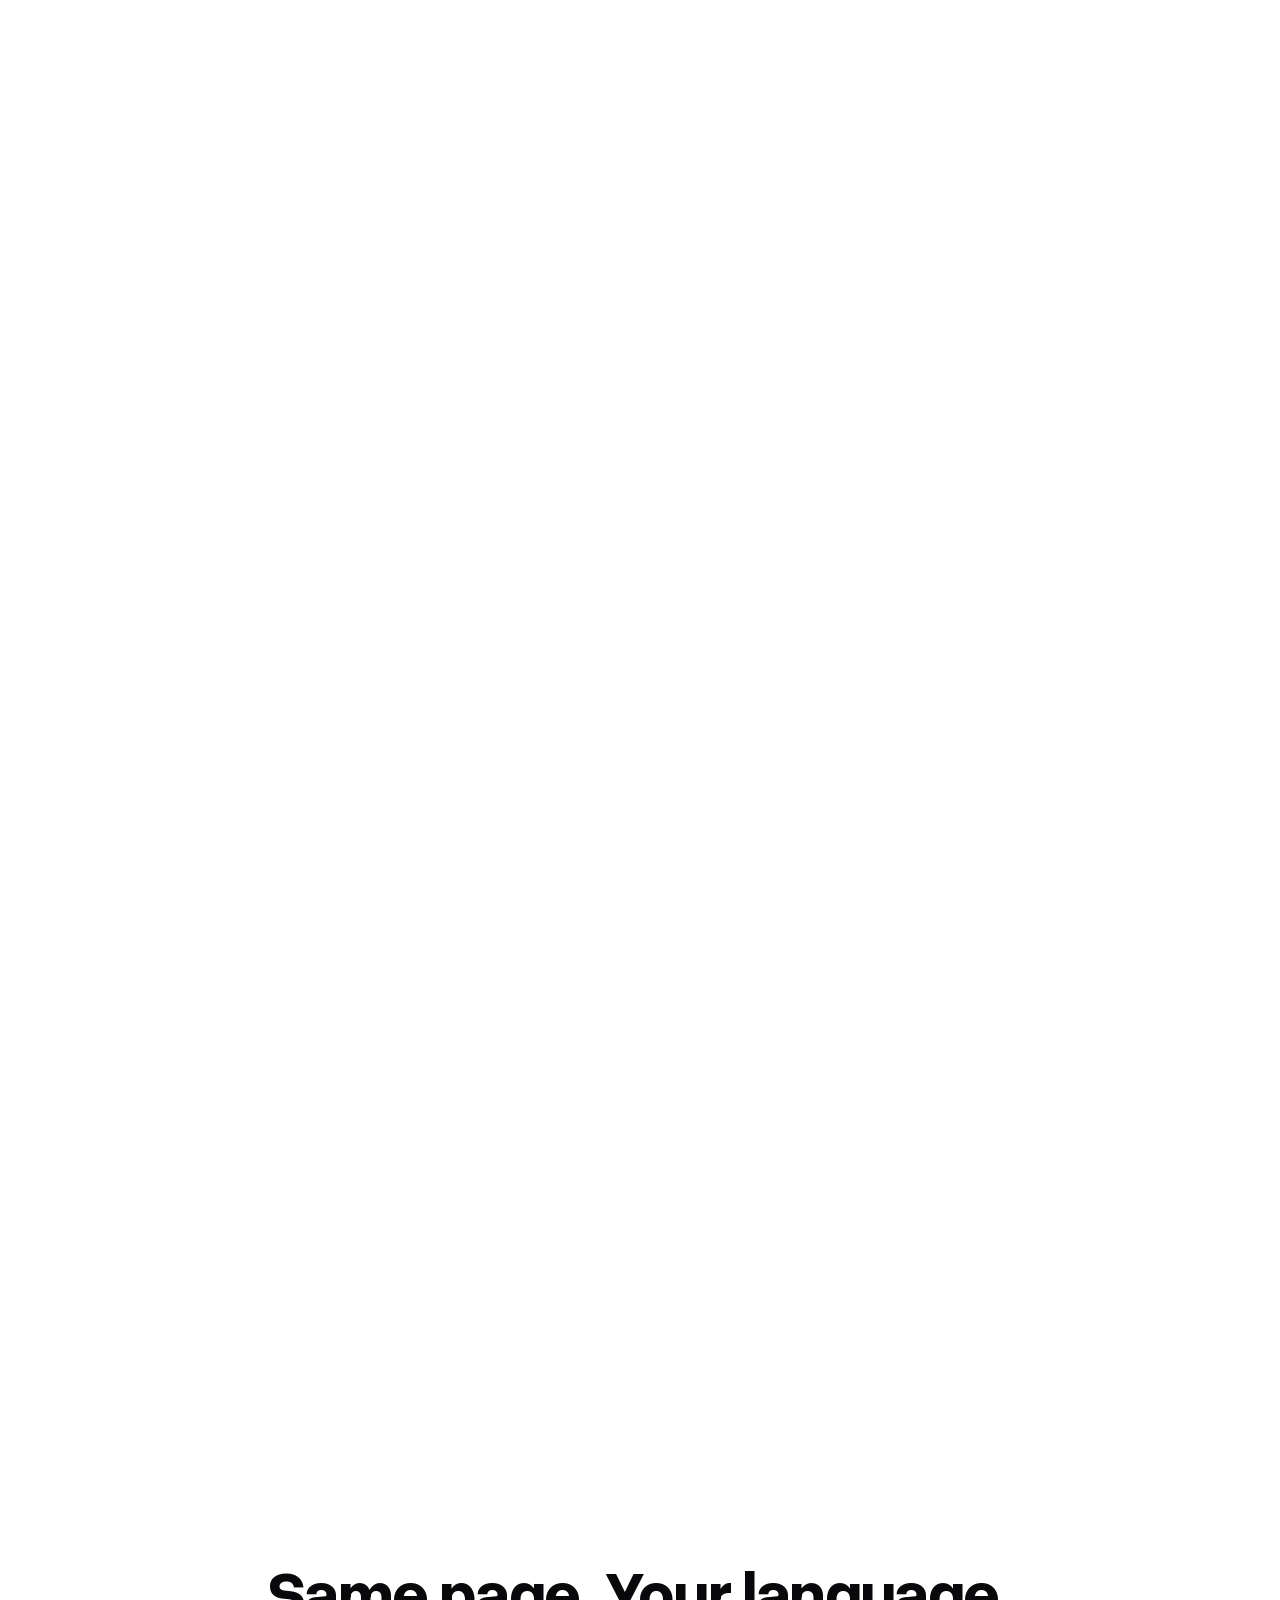
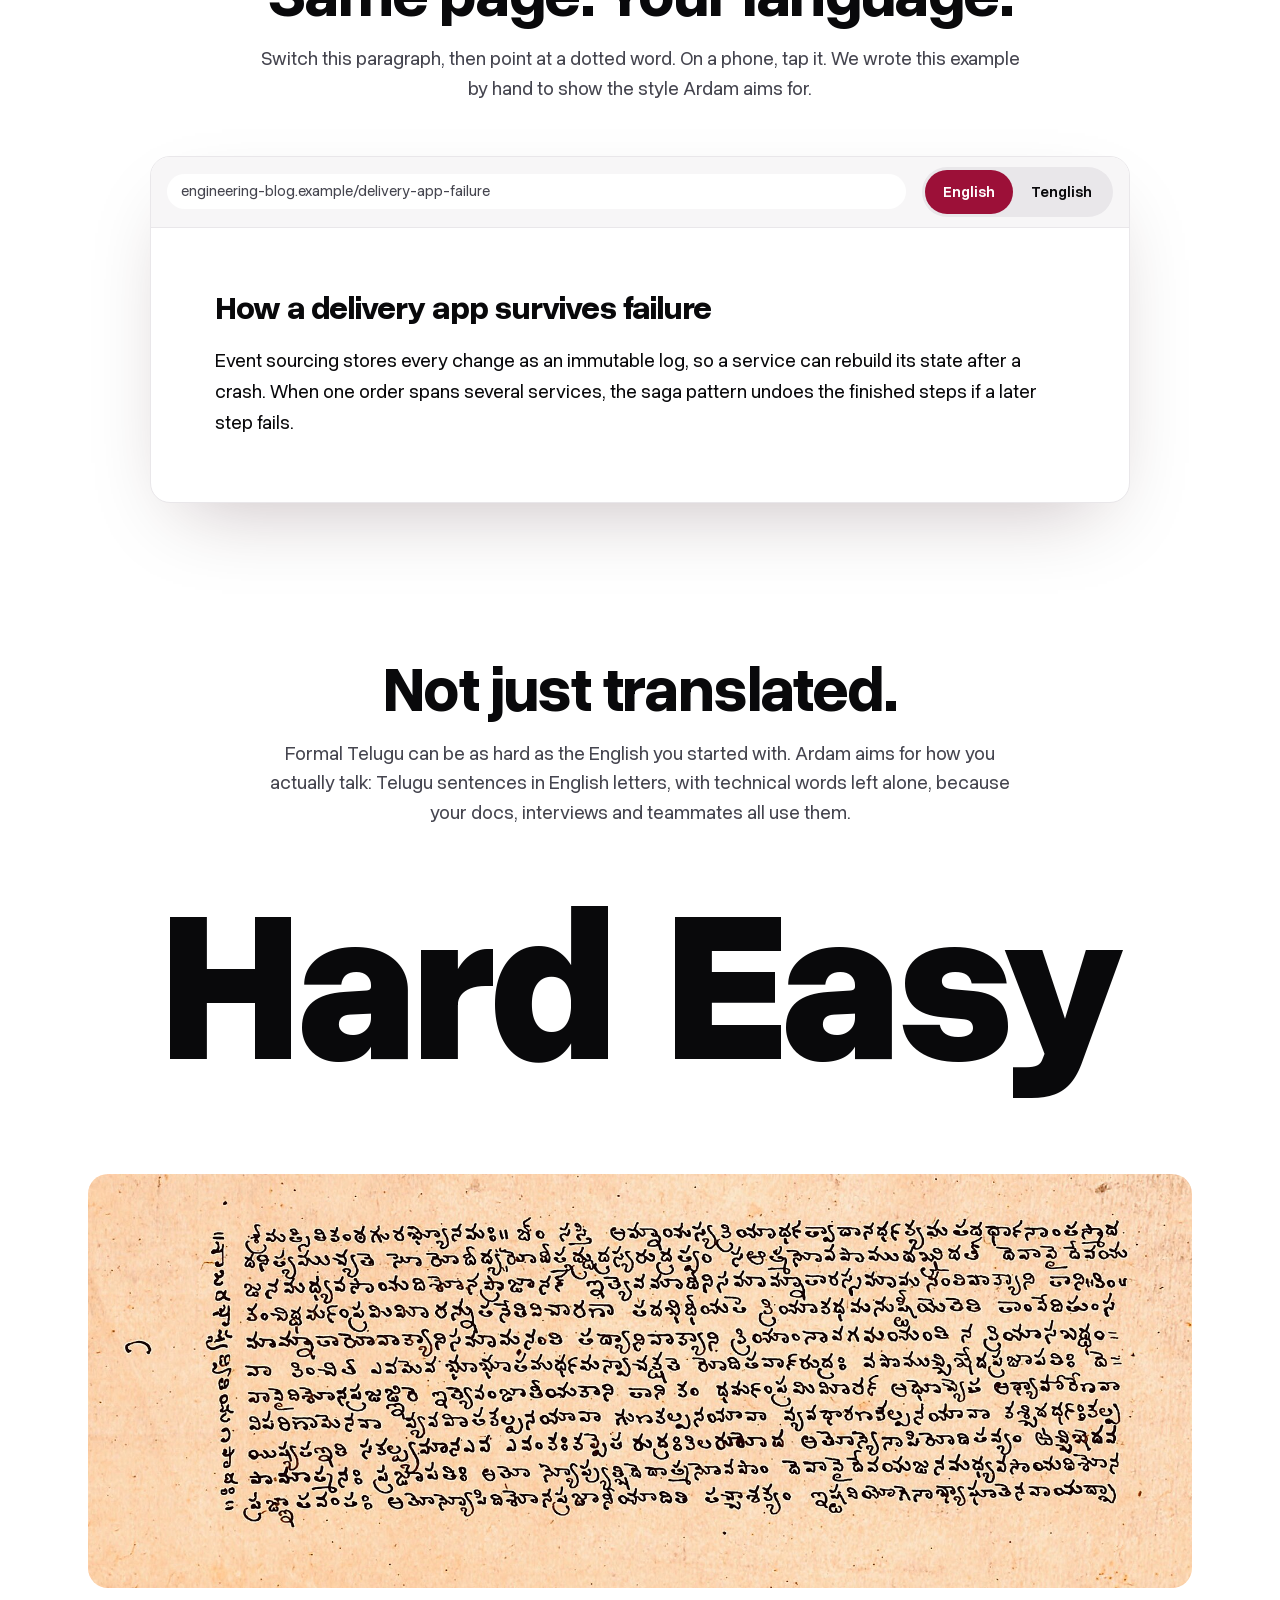
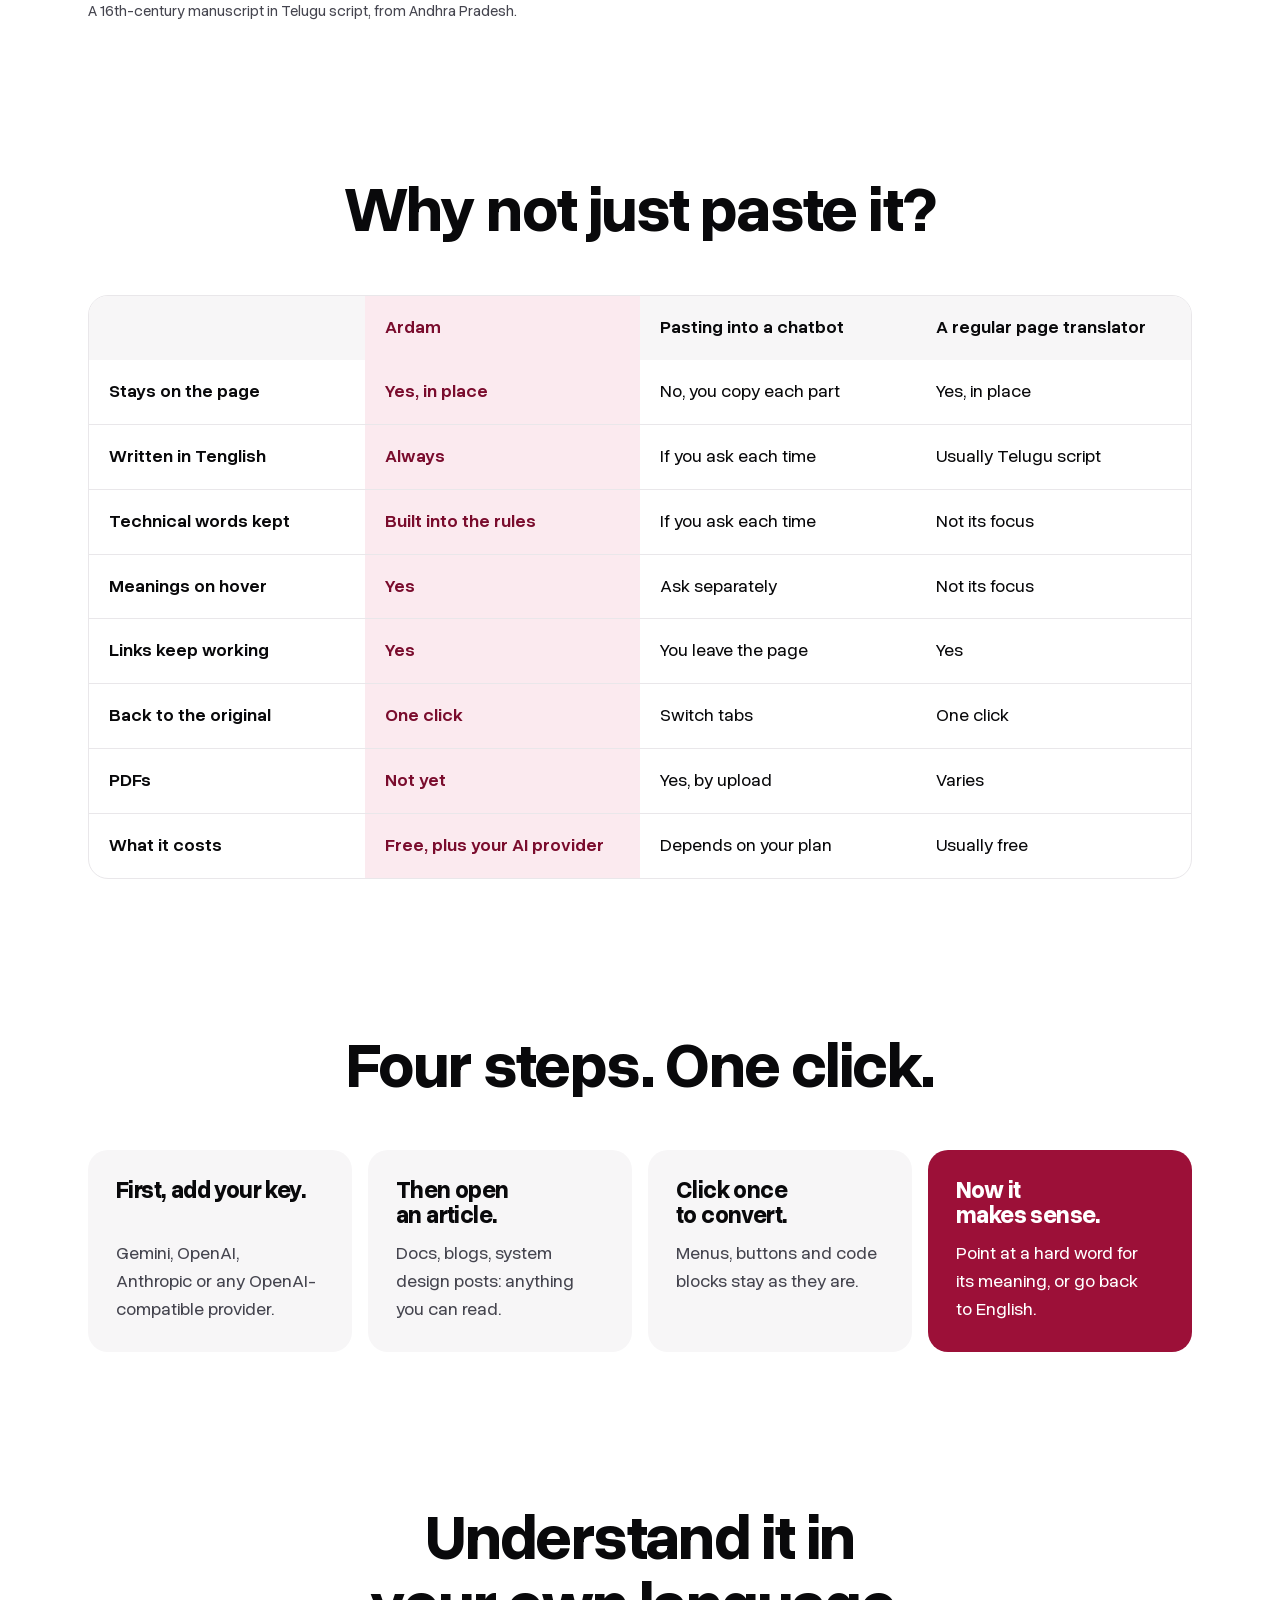
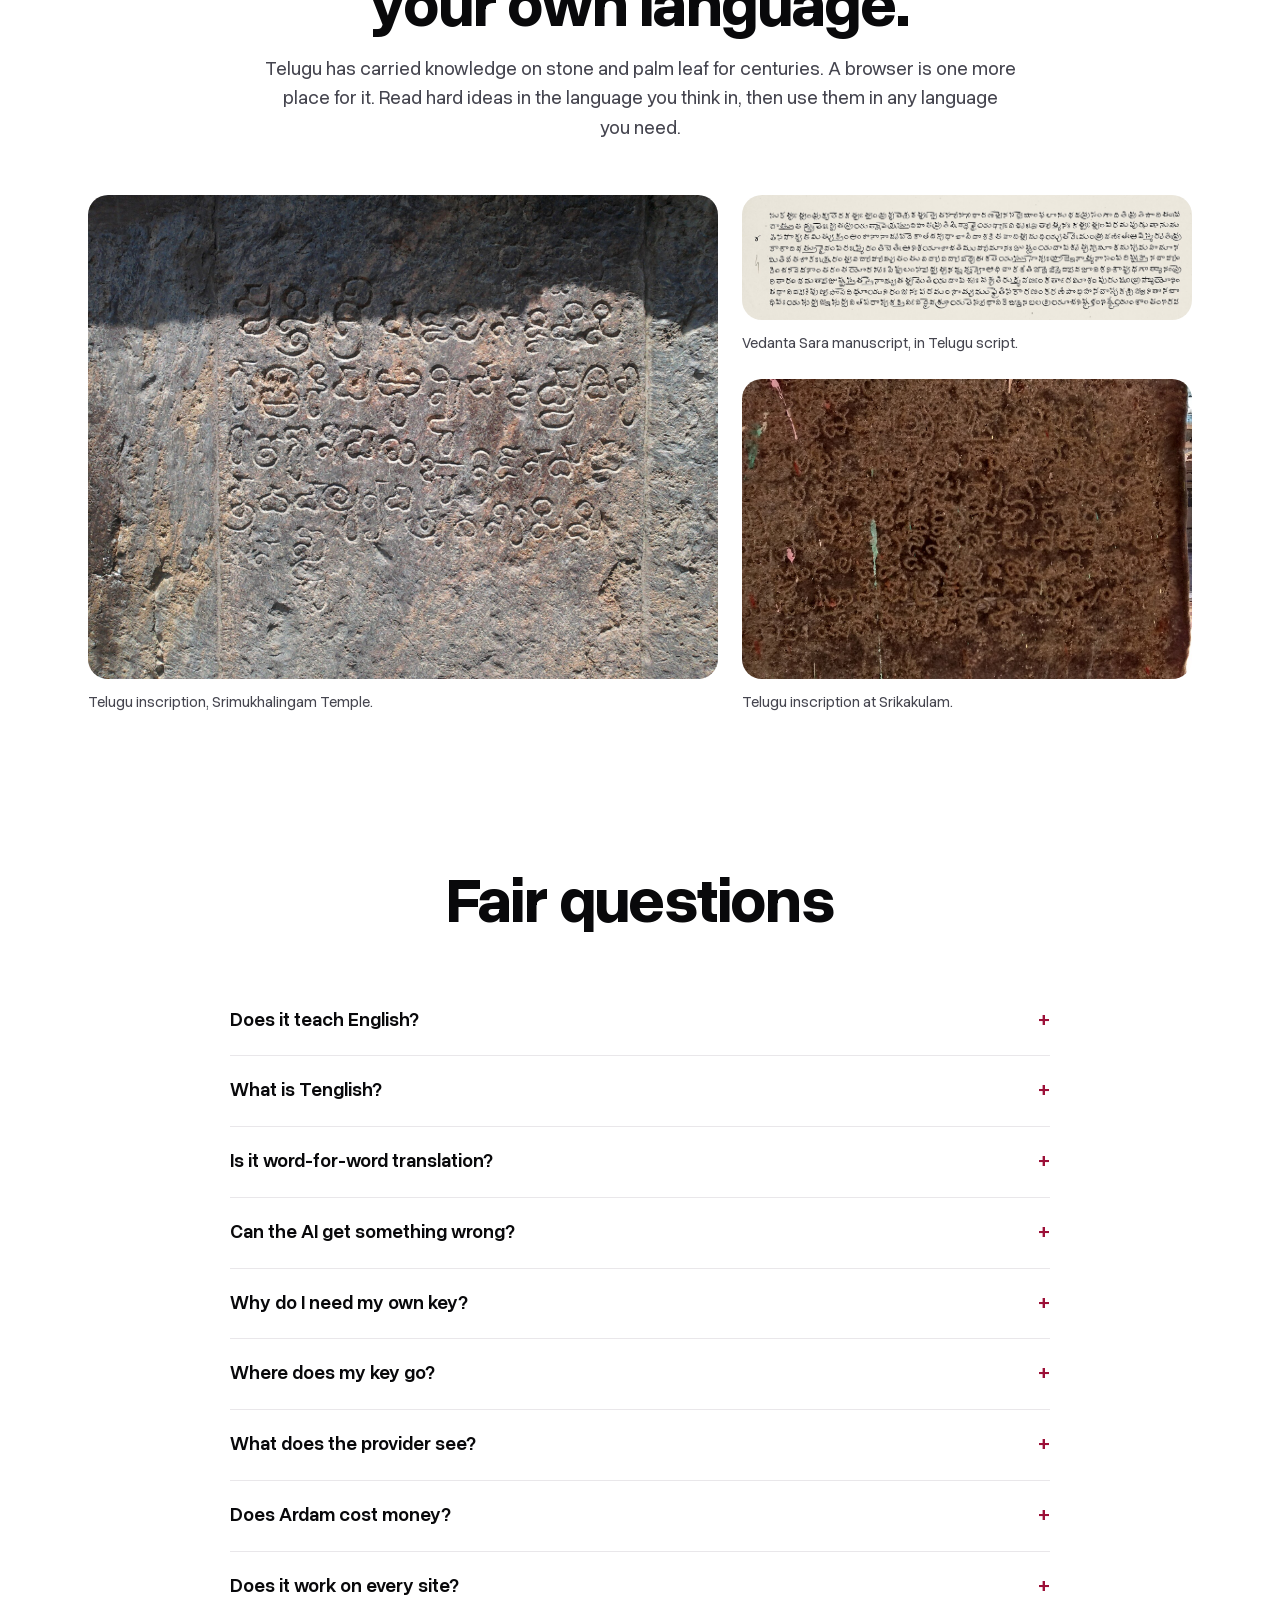
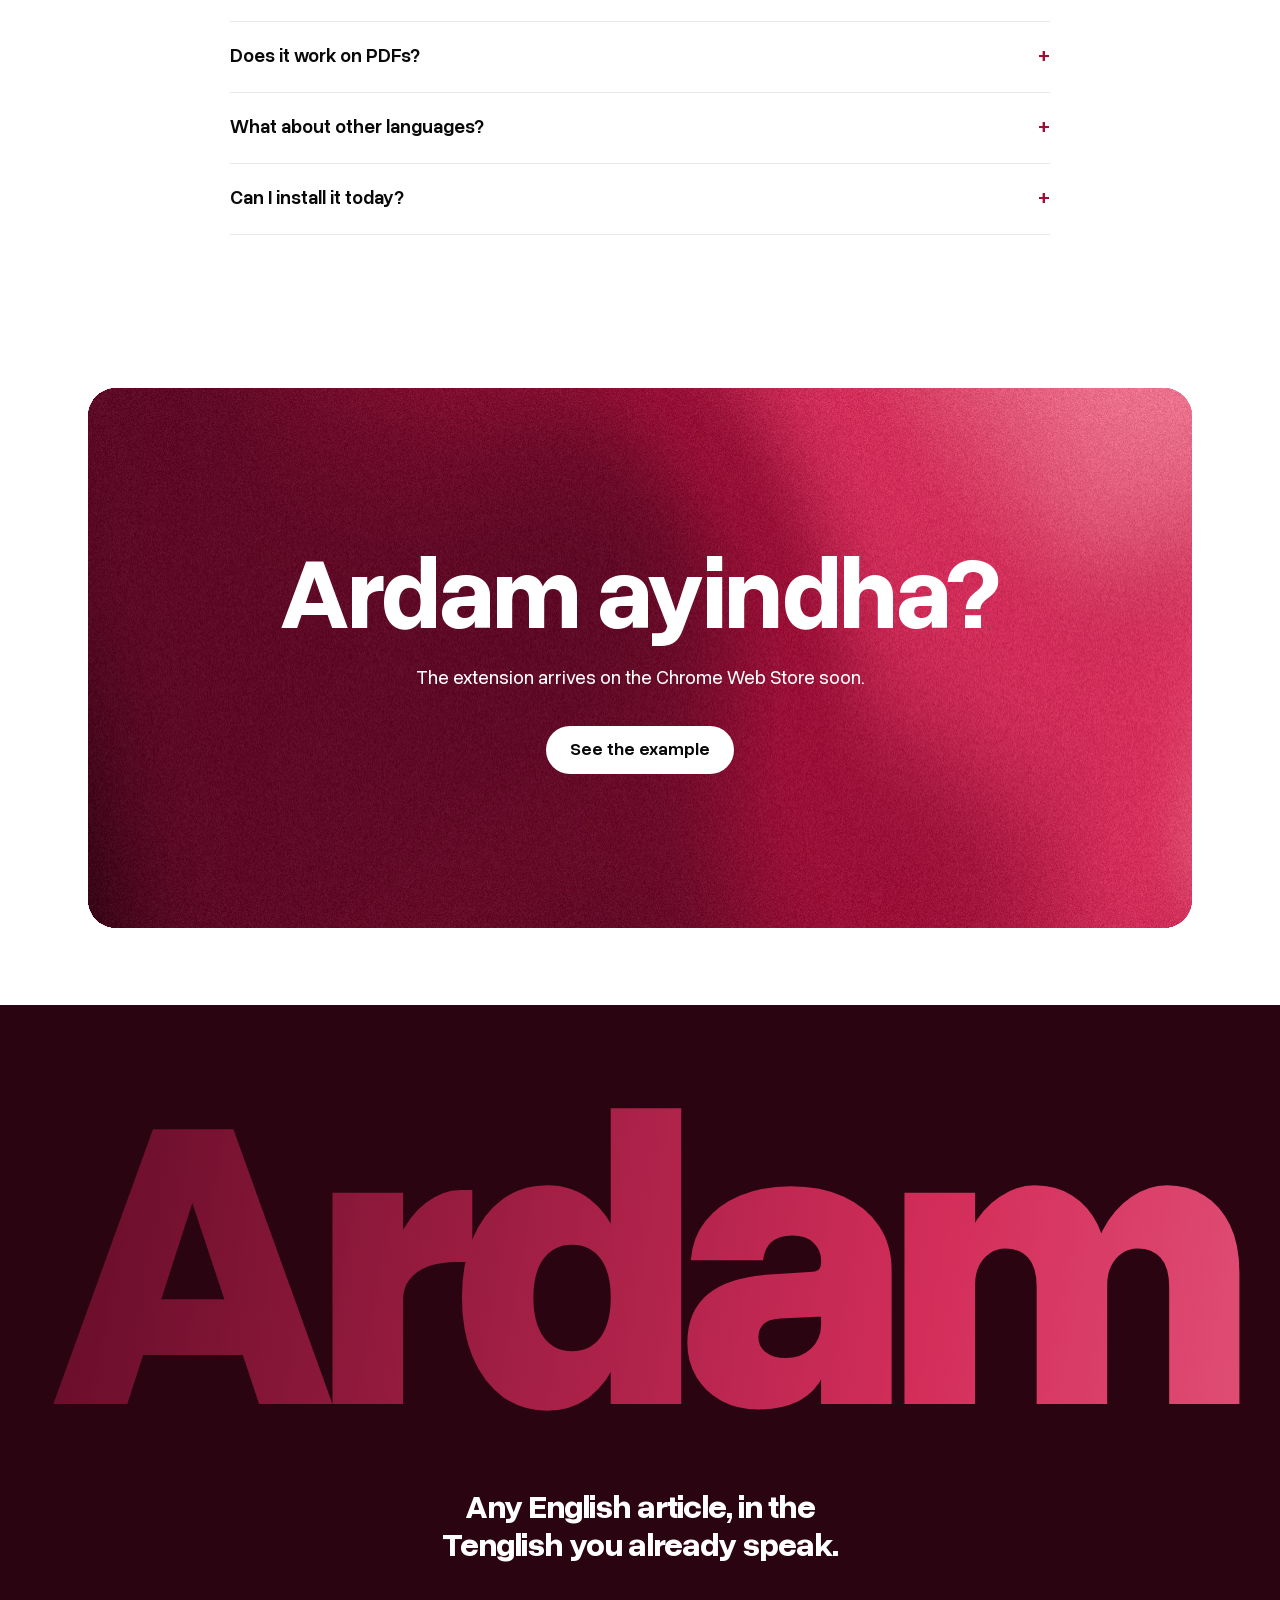
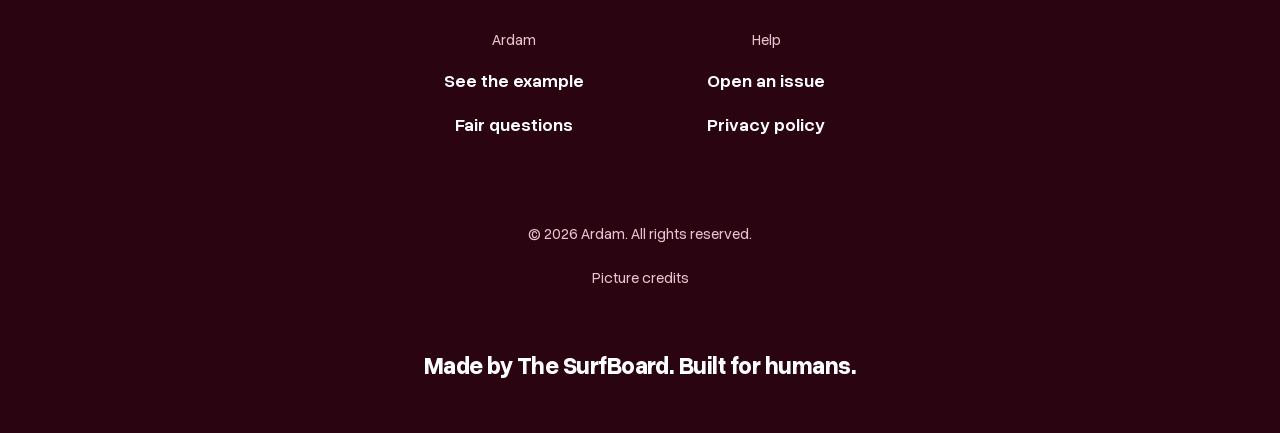
==== commit 98ede2e4: "Reorder footer: name, one-liner, details, then maker line Co-Authored-By: Claude Opus 5.5 <noreply@a" ====
--- a/index.html
+++ b/index.html
@@ -22,7 +22,7 @@
     <link rel="stylesheet" href="style.css?v=3" />
     <link rel="stylesheet" href="sections.css?v=3" />
     <link rel="stylesheet" href="sample.css" />
-    <link rel="stylesheet" href="footer.css?v=4" />
+    <link rel="stylesheet" href="footer.css?v=5" />
     <link rel="stylesheet" href="motion.css?v=3" />
     <script type="application/ld+json">
       {
@@ -350,10 +350,10 @@
     </main>
 
     <footer class="footer">
+      <p class="footer__mark" aria-hidden="true">Ardam</p>
       <div class="wrap">
-        <p class="footer__maker">Made by <a href="https://thesurfboard.in">The SurfBoard</a>. Built for humans.</p>
+        <p class="footer__pitch">Any English article, in the Tenglish you already speak.</p>
         <div class="footer__top">
-          <p class="footer__pitch">Any English article, in the Tenglish you already speak.</p>
           <nav aria-label="On this page">
             <p class="footer__title">Ardam</p>
             <ul class="footer__links">
@@ -395,8 +395,8 @@
         >, via Wikimedia Commons.</p>
           </details>
         </div>
+        <p class="footer__maker">Made by <a href="https://thesurfboard.in">The SurfBoard</a>. Built for humans.</p>
       </div>
-      <p class="footer__mark" aria-hidden="true">Ardam</p>
     </footer>
     <div class="tip" role="tooltip" hidden></div>
     <script src="site.js?v=3"></script>
--- a/footer.css
+++ b/footer.css
@@ -2,7 +2,7 @@
 .footer {
   margin-top: clamp(48px, 6vw, 96px);
   overflow: hidden;
-  padding-top: clamp(56px, 7vw, 96px);
+  padding-block: clamp(56px, 7vw, 96px) clamp(32px, 4vw, 48px);
   background: var(--ruby-950);
   color: var(--on-ruby-soft);
   font-size: var(--t-body);
@@ -22,35 +22,26 @@
   outline-color: var(--on-ruby);
 }
 
-/* One line at every width, so the size follows the screen on phones. */
-.footer__maker {
-  margin-bottom: clamp(48px, 6vw, 80px);
+/* One centred column: name, promise, details, then who made it. */
+.footer__pitch {
+  max-width: 22em;
+  margin: clamp(32px, 4vw, 48px) auto 0;
   color: var(--on-ruby);
-  font-size: clamp(14px, 4.4vw, 24px);
+  font-size: var(--t-h3);
   font-weight: 700;
-  letter-spacing: -0.02em;
+  letter-spacing: -0.03em;
+  line-height: 1.15;
   text-align: center;
-  white-space: nowrap;
-}
-
-.footer__maker a,
-.footer__maker a:hover {
-  text-decoration: none;
+  text-wrap: balance;
 }
 
 .footer__top {
   display: grid;
-  grid-template-columns: 2fr 1fr 1fr;
-  gap: 40px 32px;
-}
-
-.footer__pitch {
-  max-width: 14em;
-  color: var(--on-ruby);
-  font-size: var(--t-h3);
-  font-weight: 700;
-  letter-spacing: -0.03em;
-  line-height: 1.1;
+  grid-template-columns: repeat(2, minmax(0, 220px));
+  justify-content: center;
+  gap: 32px;
+  margin-top: clamp(40px, 5vw, 64px);
+  text-align: center;
 }
 
 .footer__title {
@@ -71,24 +62,17 @@
   font-weight: 600;
 }
 
-/* Rights and credits share one row; the credit text opens below them at full width. */
 .footer__base {
   display: grid;
-  margin-top: clamp(40px, 5vw, 72px);
+  justify-items: center;
+  margin-top: clamp(40px, 5vw, 64px);
   font-size: var(--t-small);
-}
-
-.footer__rights,
-.footer__credits {
-  grid-area: 1 / 1;
+  text-align: center;
 }
 
 .footer__rights {
-  position: relative;
-  z-index: 1;
   display: inline-flex;
   align-items: center;
-  justify-self: start;
   min-height: 44px;
 }
 
@@ -101,21 +85,38 @@
   align-items: center;
   width: fit-content;
   min-height: 44px;
-  margin-left: auto;
+  margin-inline: auto;
   cursor: pointer;
 }
 
 .footer__credits p {
-  margin-top: 8px;
+  max-width: 70ch;
+  margin: 8px auto 0;
 }
 
 .footer__credits a {
   text-decoration: underline;
 }
 
+/* One line at every width, so the size follows the screen on phones. */
+.footer__maker {
+  margin-top: clamp(32px, 4vw, 48px);
+  color: var(--on-ruby);
+  font-size: clamp(14px, 4.4vw, 24px);
+  font-weight: 700;
+  letter-spacing: -0.02em;
+  text-align: center;
+  white-space: nowrap;
+}
+
+.footer__maker a,
+.footer__maker a:hover {
+  text-decoration: none;
+}
+
 /* The name sets in the same moving ruby as the scenes above it. */
 .footer__mark {
-  margin: clamp(24px, 3vw, 40px) 0 -0.09em;
+  margin: 0;
   background: linear-gradient(100deg, var(--ruby-800), var(--ruby-500), var(--ruby-300), var(--ruby-500), var(--ruby-800));
   background-size: 300% 100%;
   background-clip: text;
@@ -138,23 +139,3 @@
     background-position: 100% 50%;
   }
 }
-
-@media (max-width: 760px) {
-  .footer__top {
-    grid-template-columns: 1fr 1fr;
-  }
-
-  .footer__pitch {
-    grid-column: 1 / -1;
-  }
-
-  /* The two no longer fit side by side on a phone. */
-  .footer__rights,
-  .footer__credits {
-    grid-area: auto;
-  }
-
-  .footer__credits summary {
-    margin-left: 0;
-  }
-}
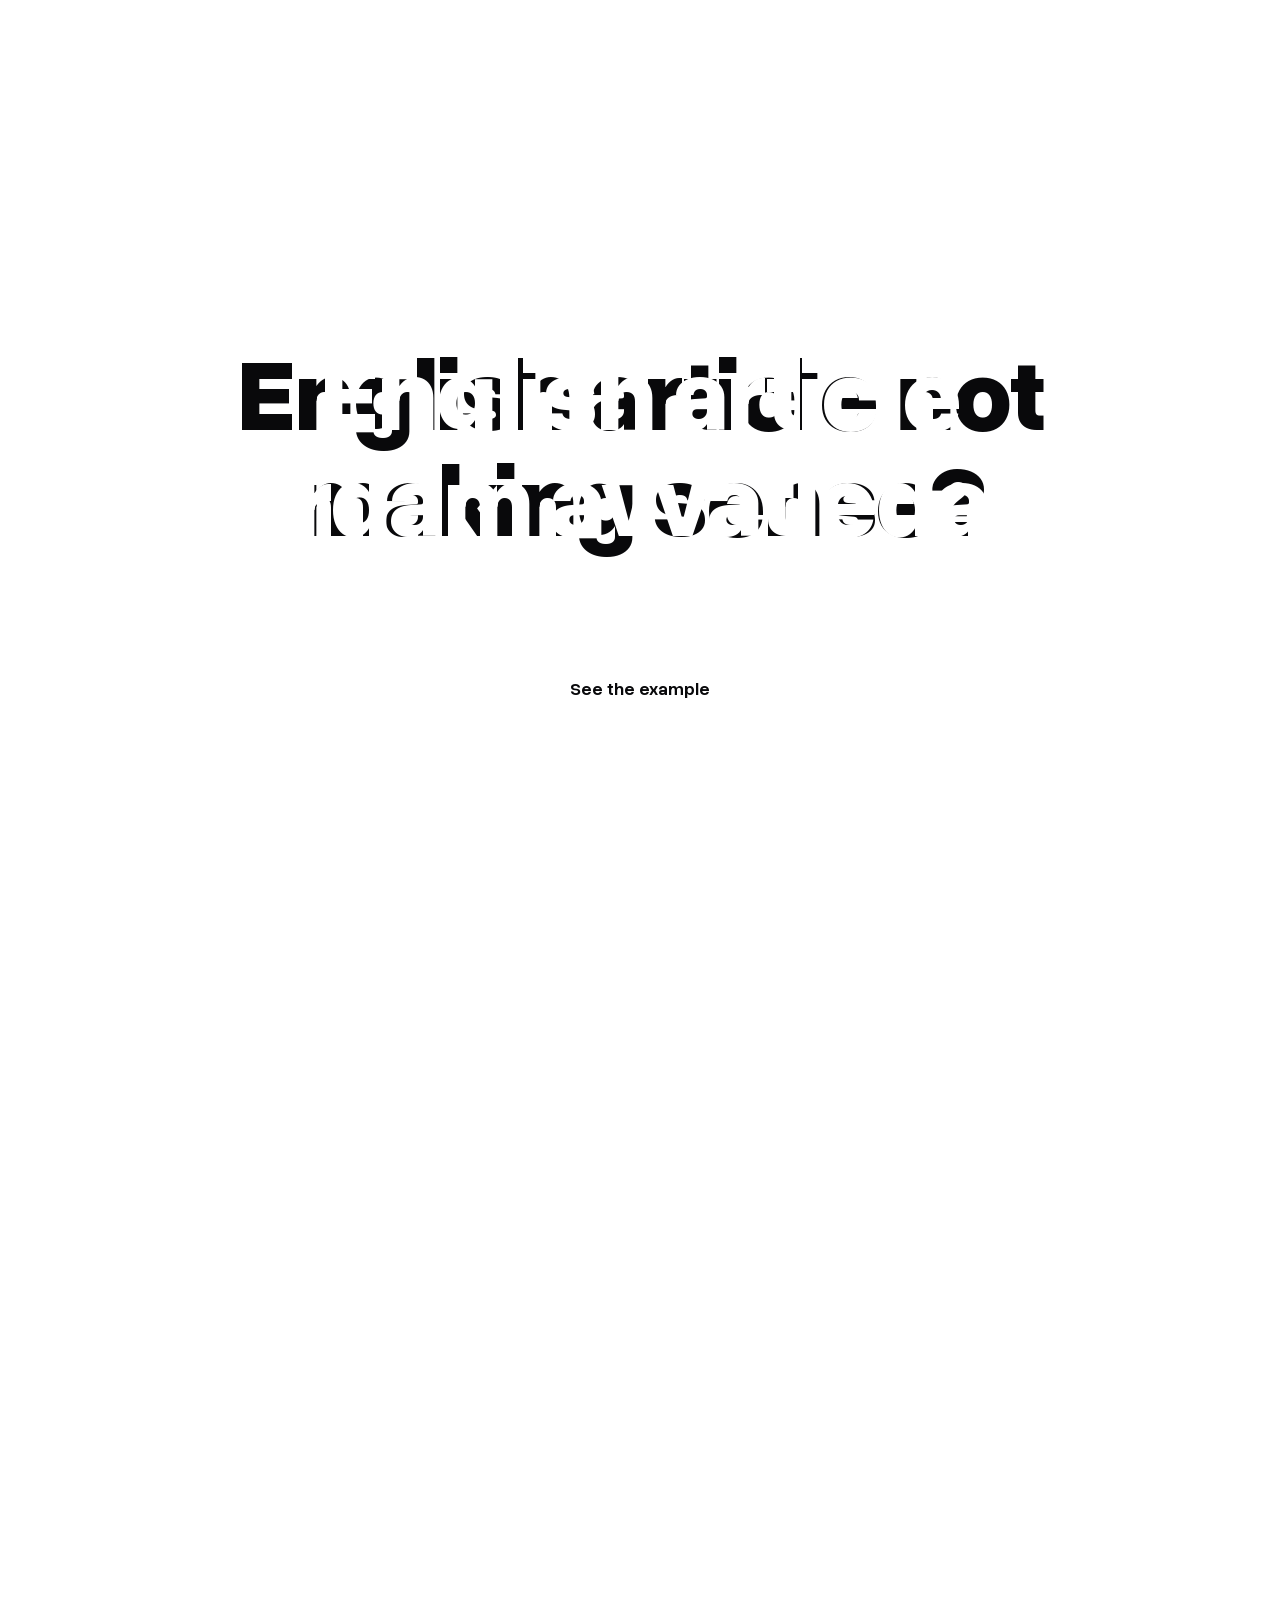
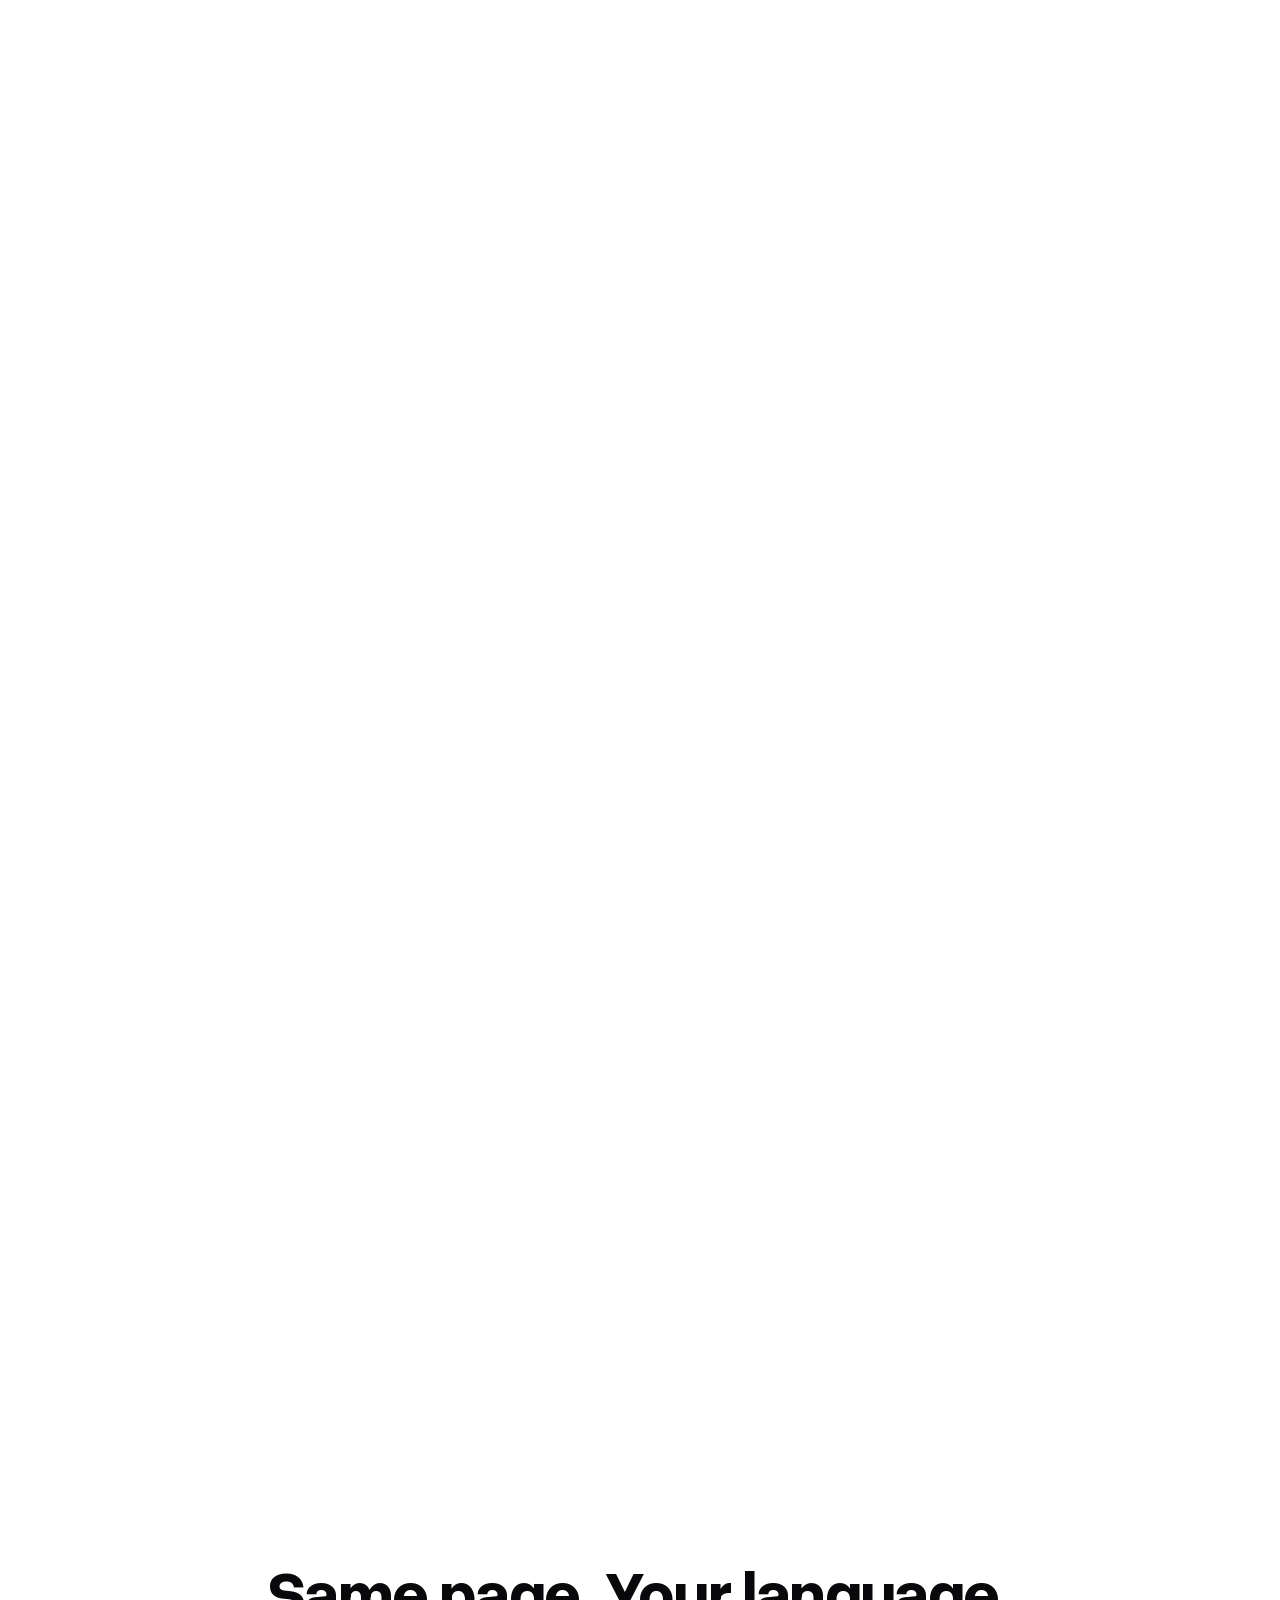
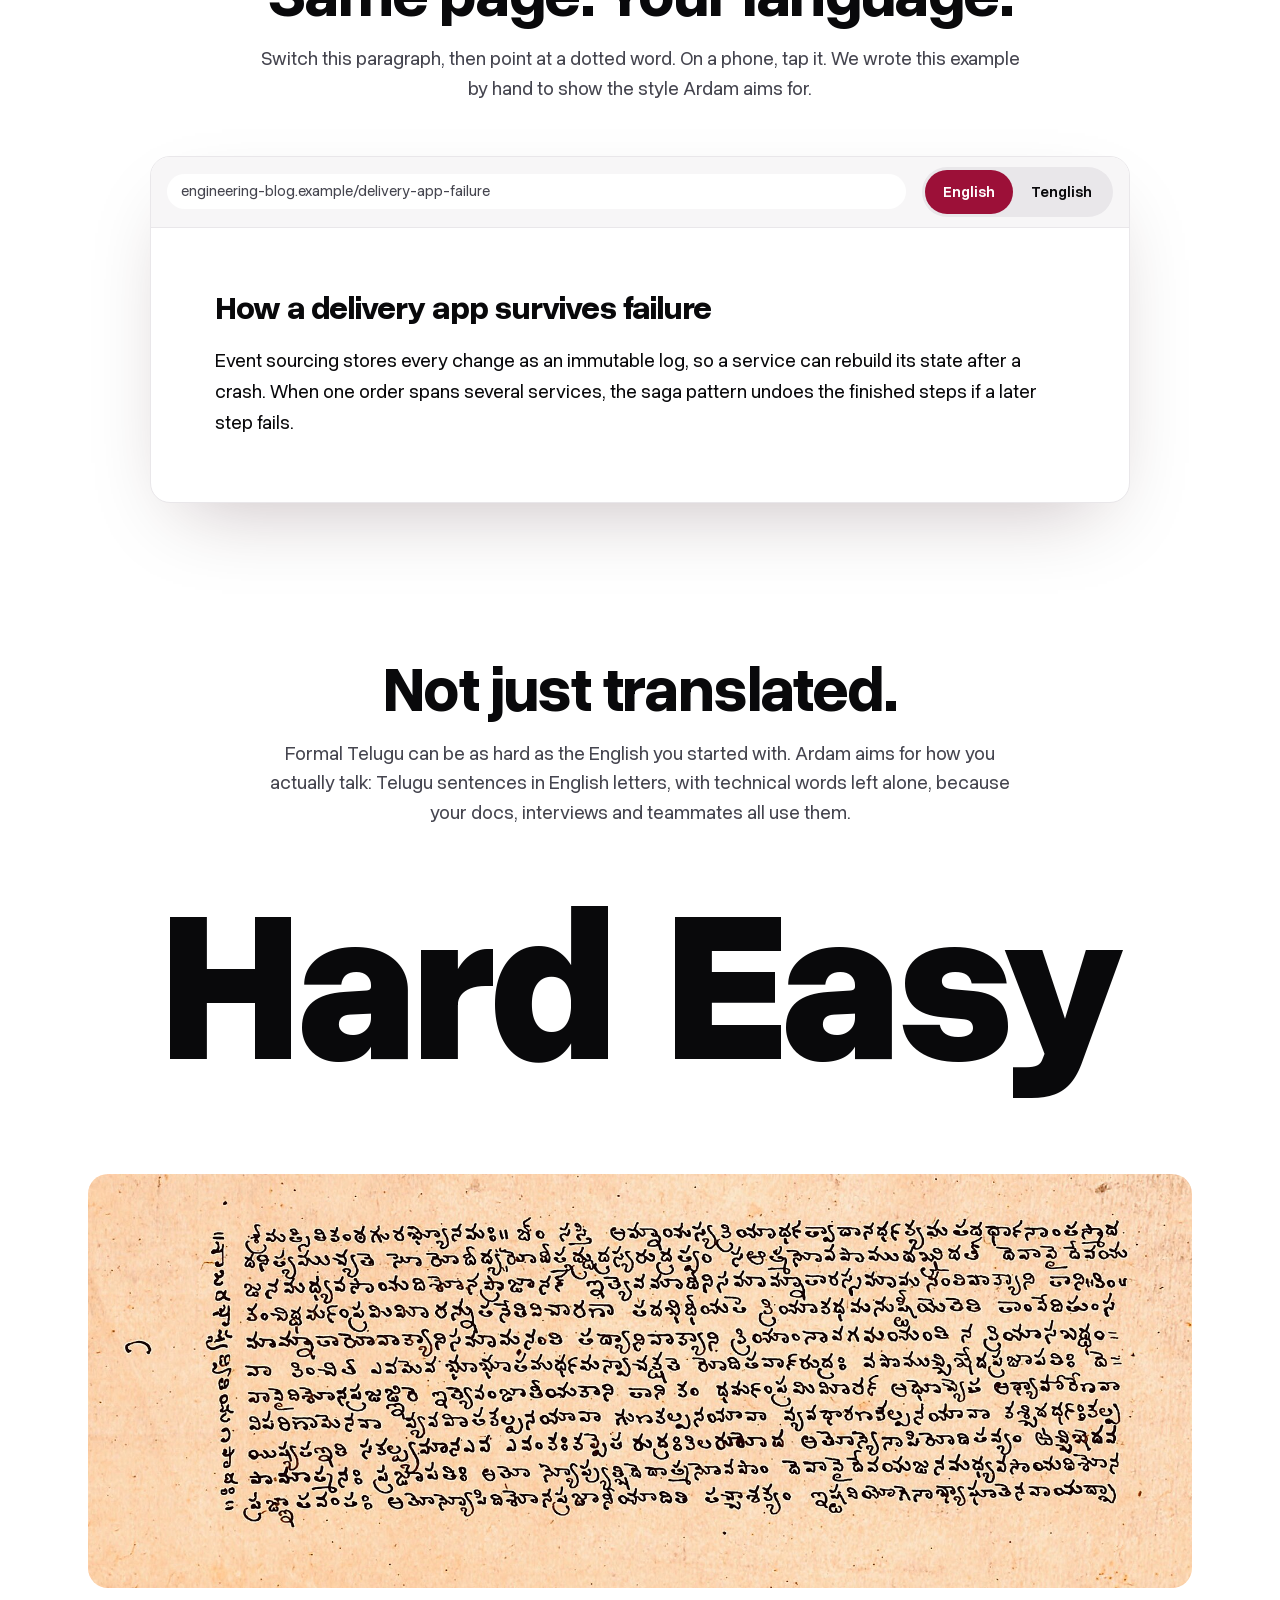
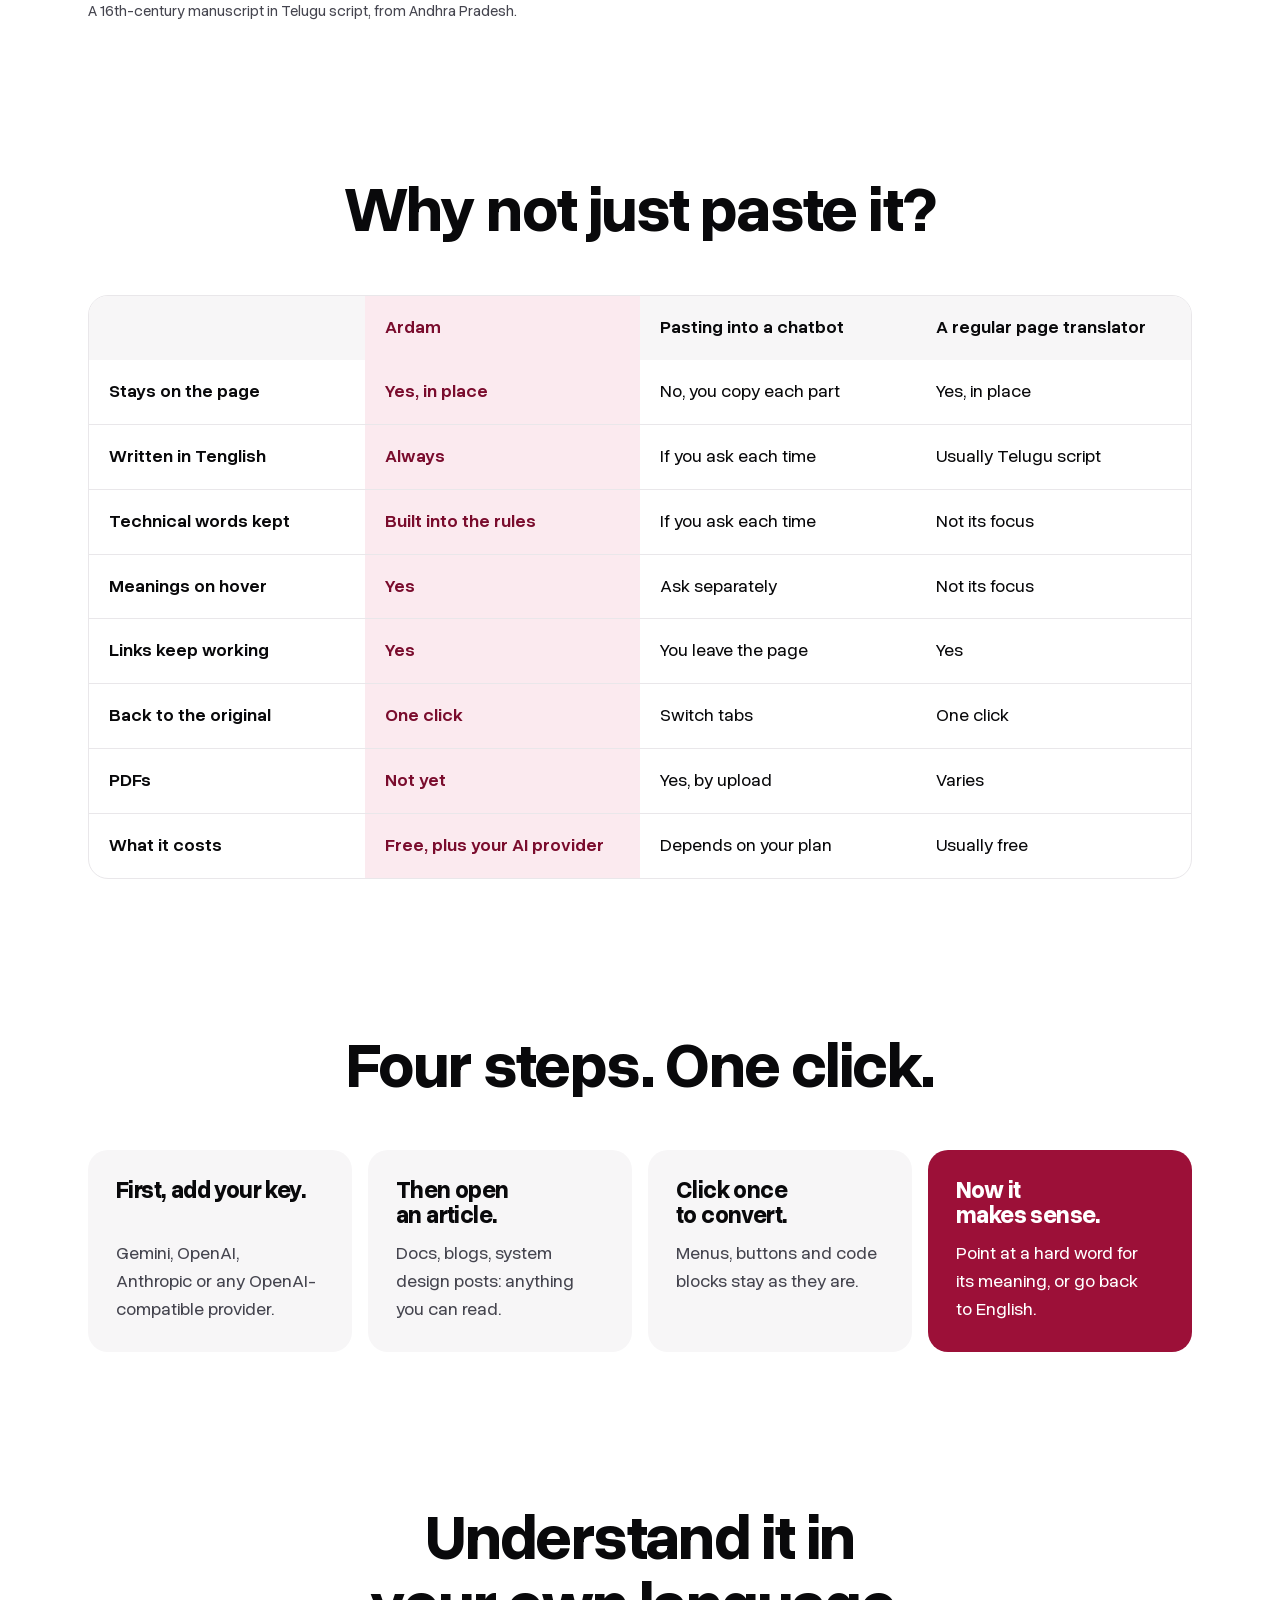
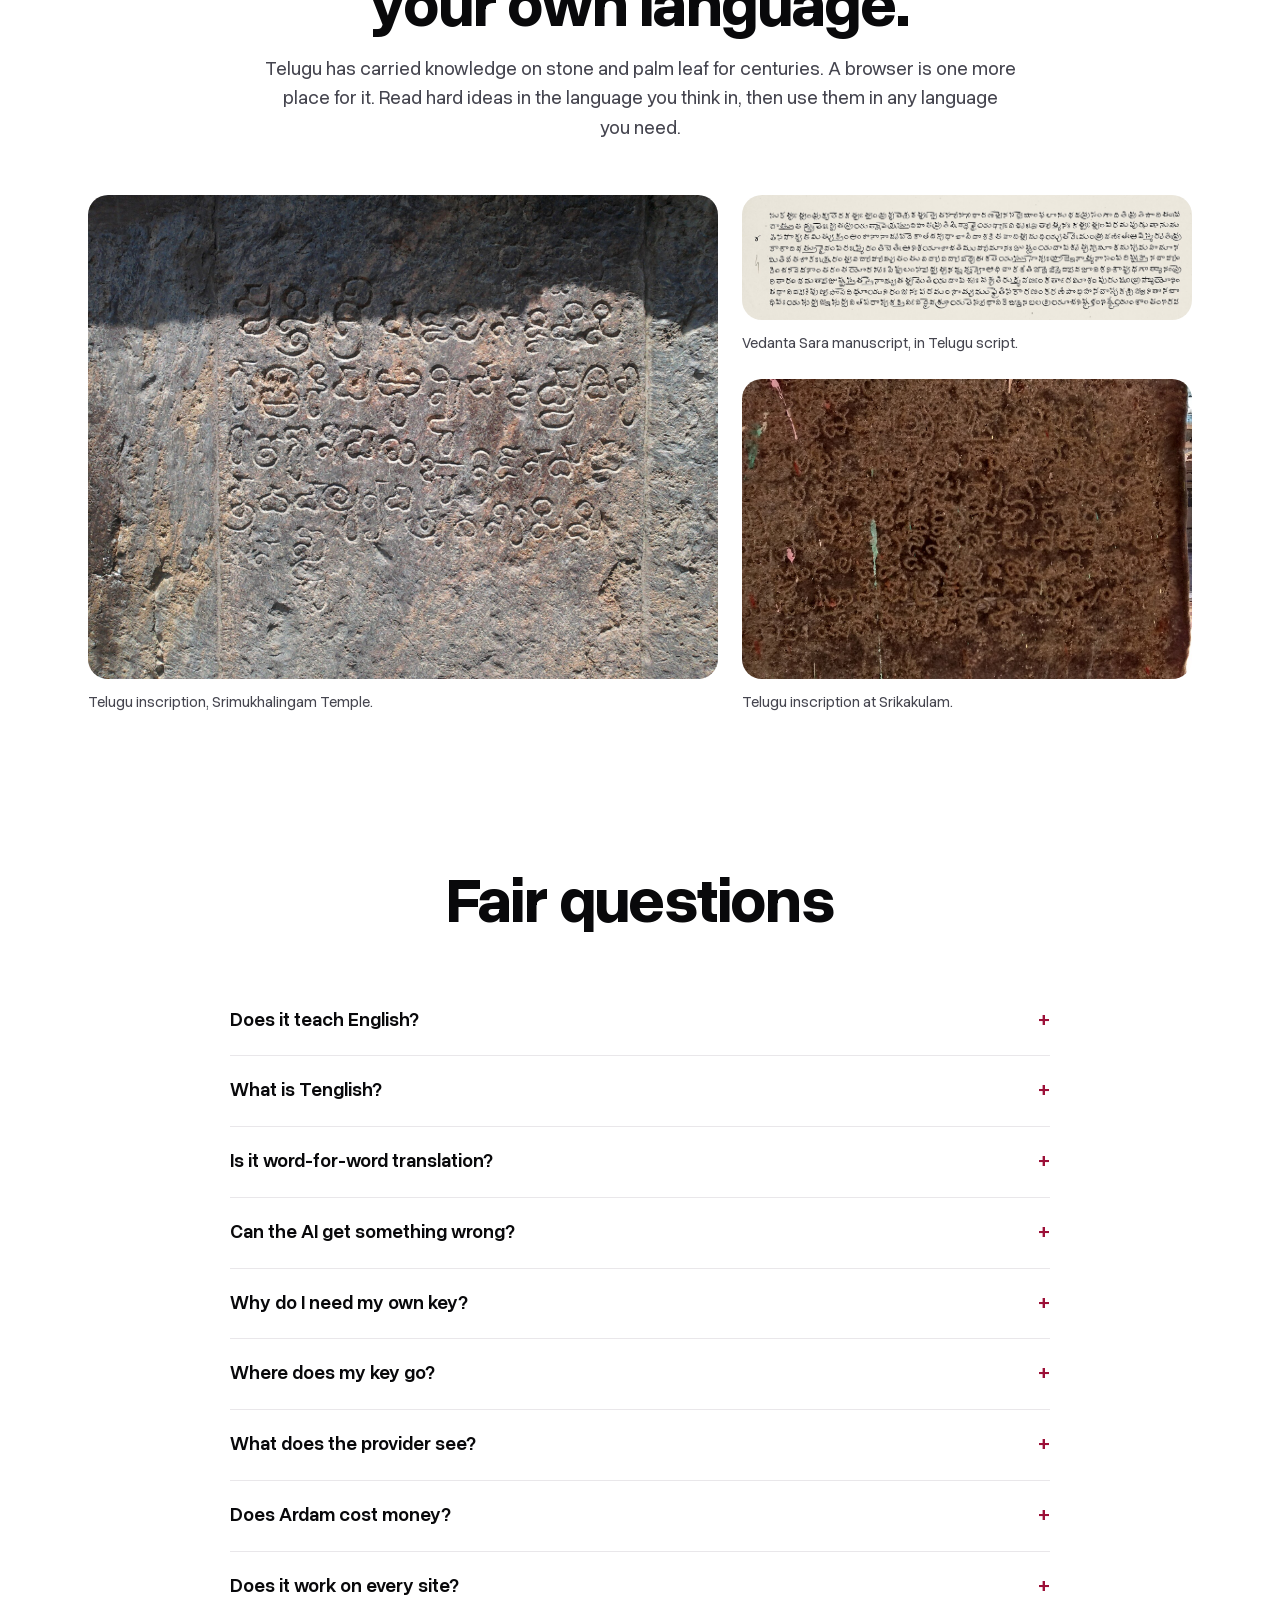
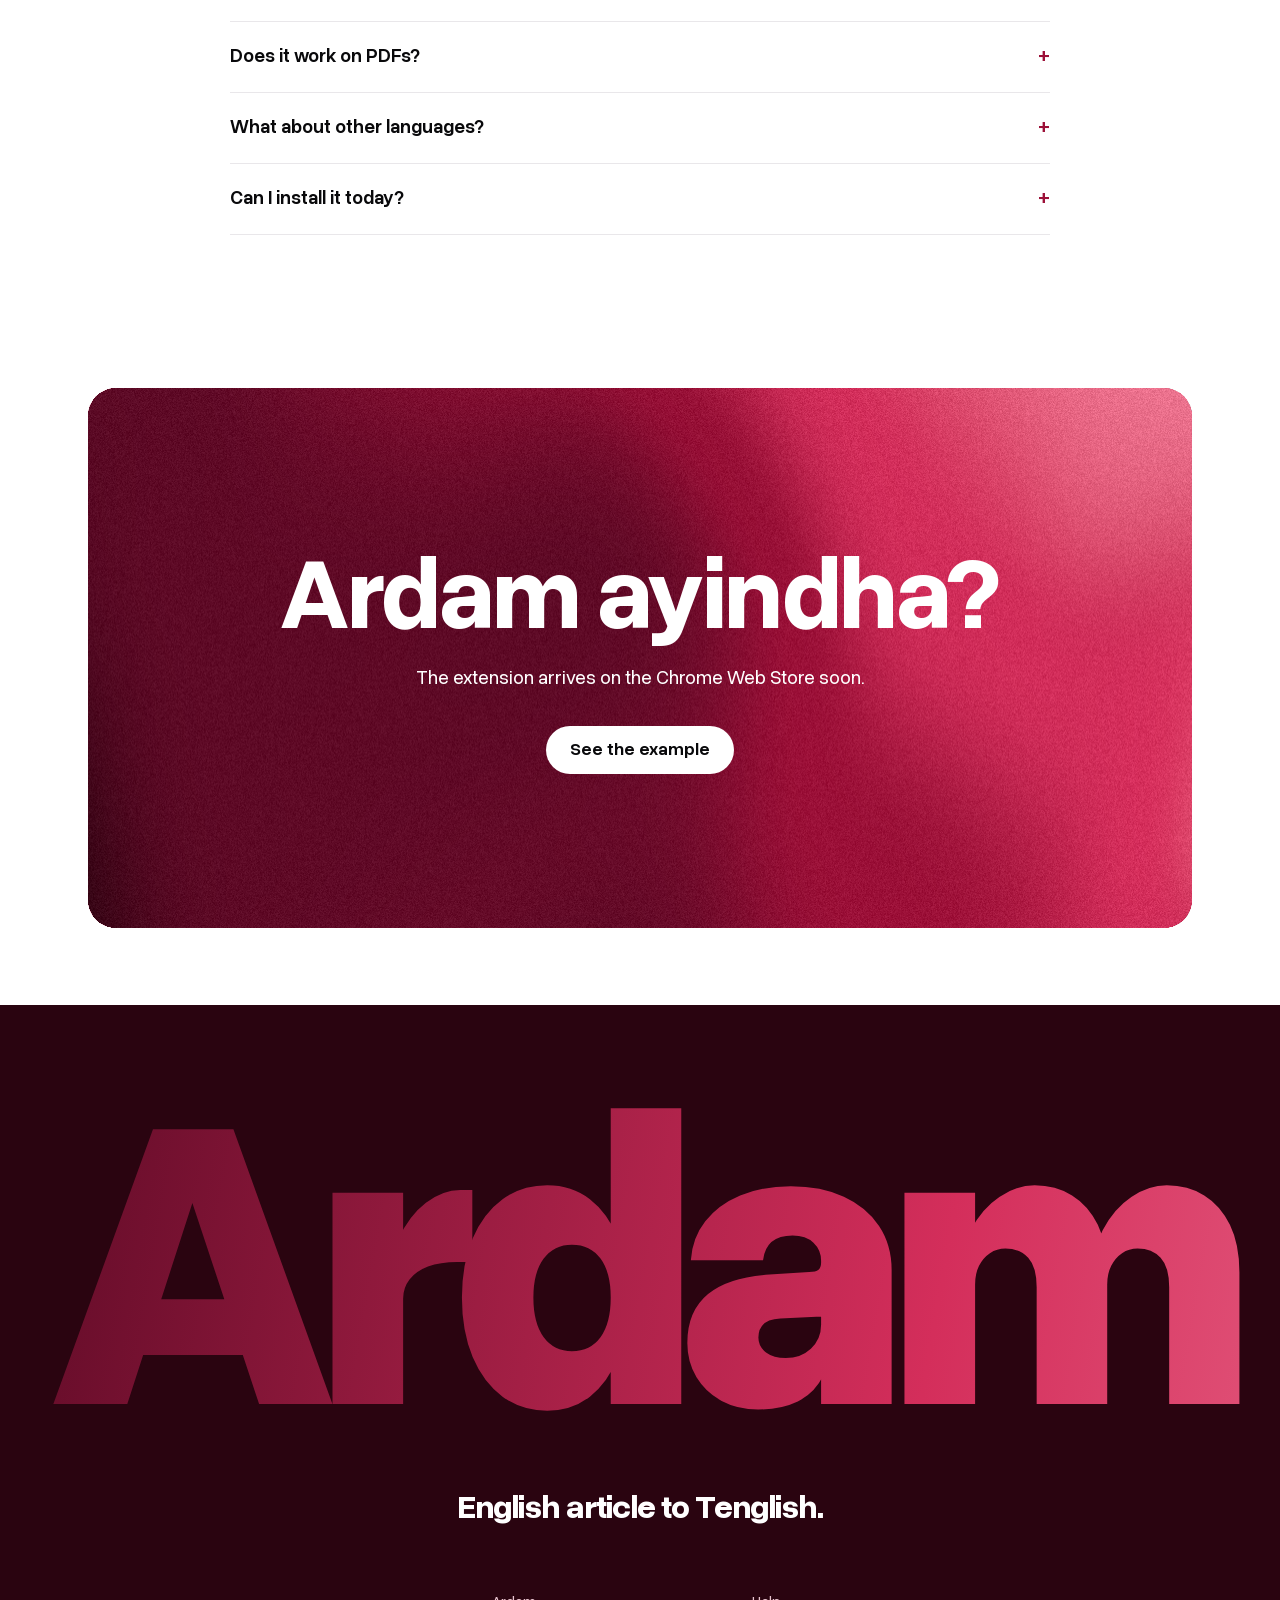
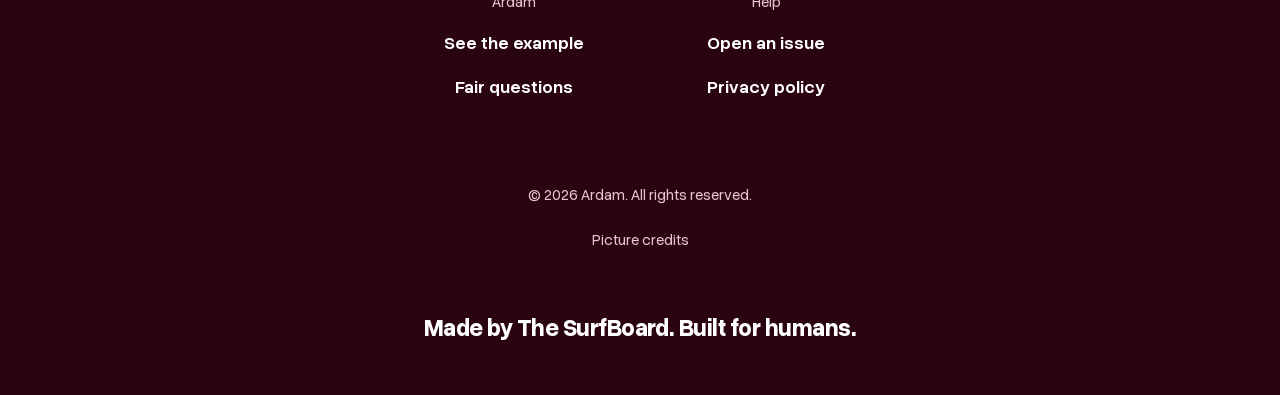
==== commit 17b87f97: "Shorten the footer one-liner Co-Authored-By: Claude Opus 5.5 <noreply@anthropic.com>" ====
--- a/index.html
+++ b/index.html
@@ -352,7 +352,7 @@
     <footer class="footer">
       <p class="footer__mark" aria-hidden="true">Ardam</p>
       <div class="wrap">
-        <p class="footer__pitch">Any English article, in the Tenglish you already speak.</p>
+        <p class="footer__pitch">English article to Tenglish.</p>
         <div class="footer__top">
           <nav aria-label="On this page">
             <p class="footer__title">Ardam</p>
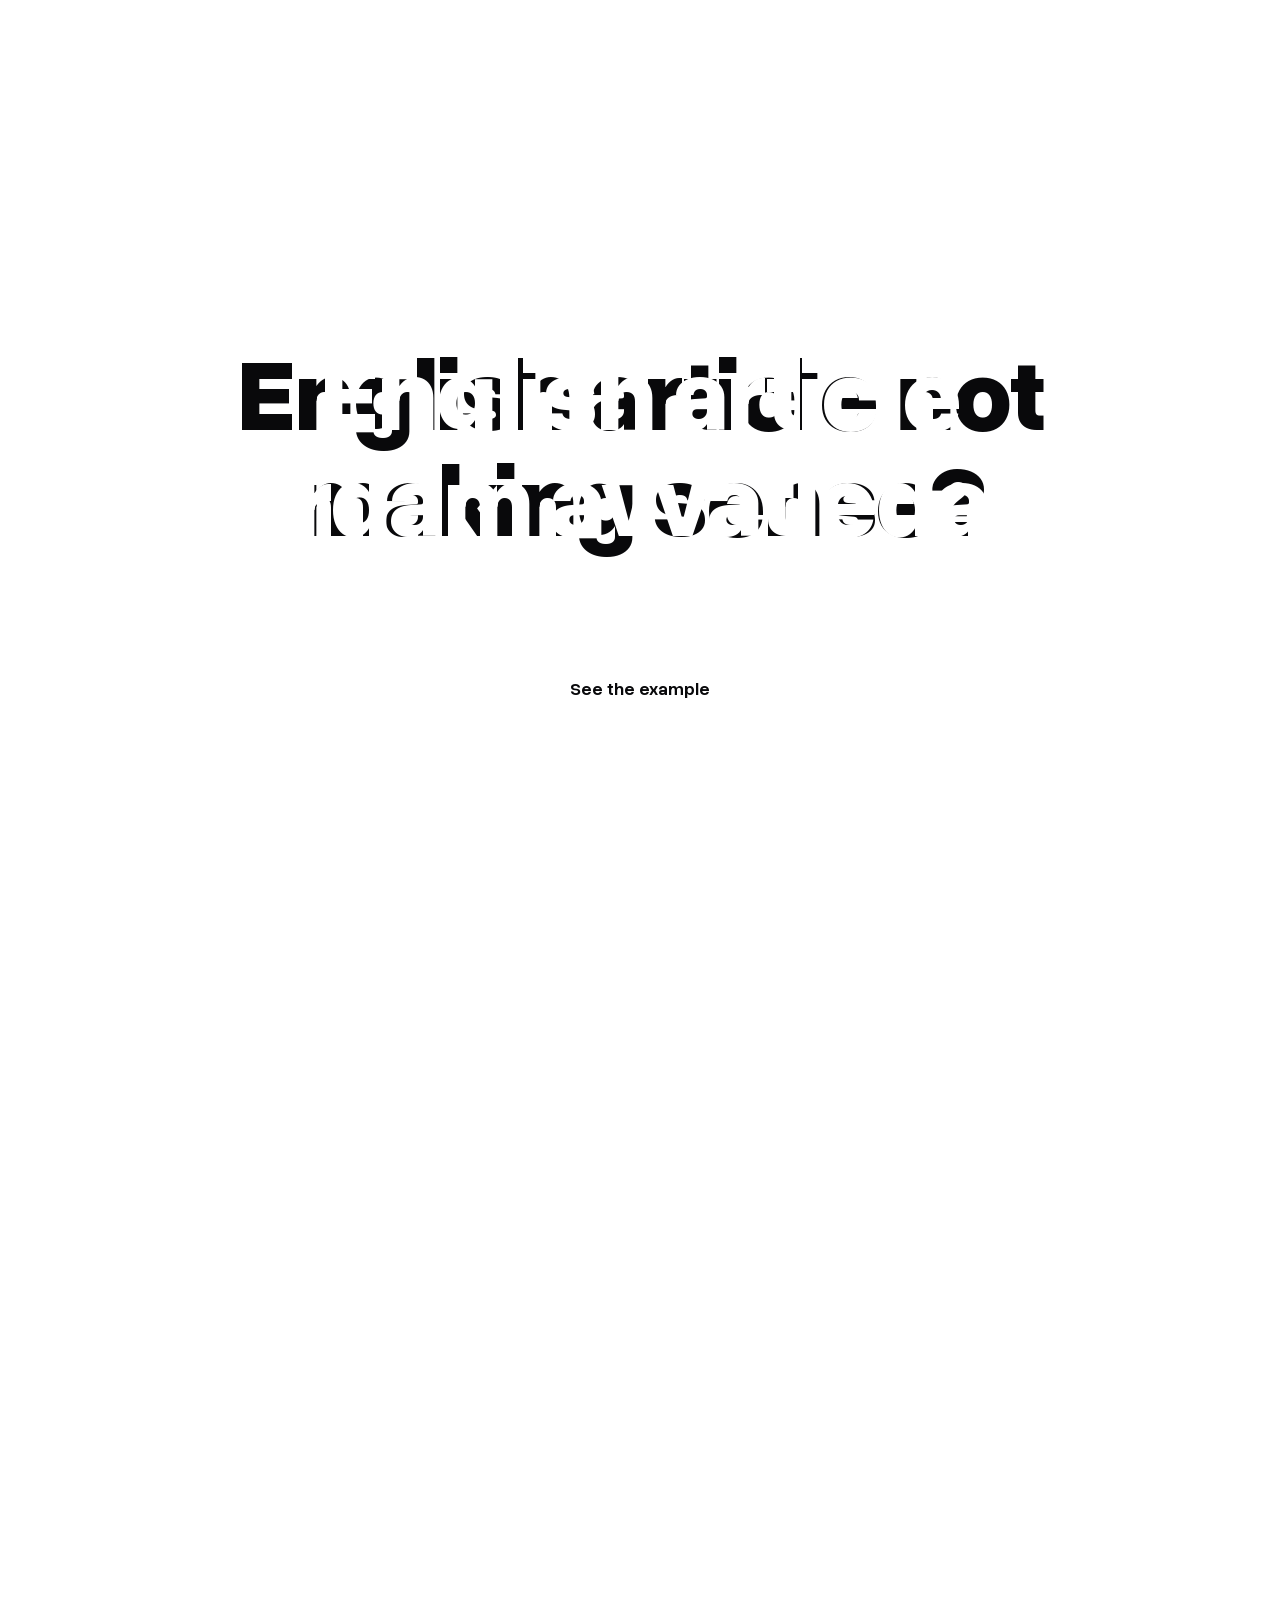
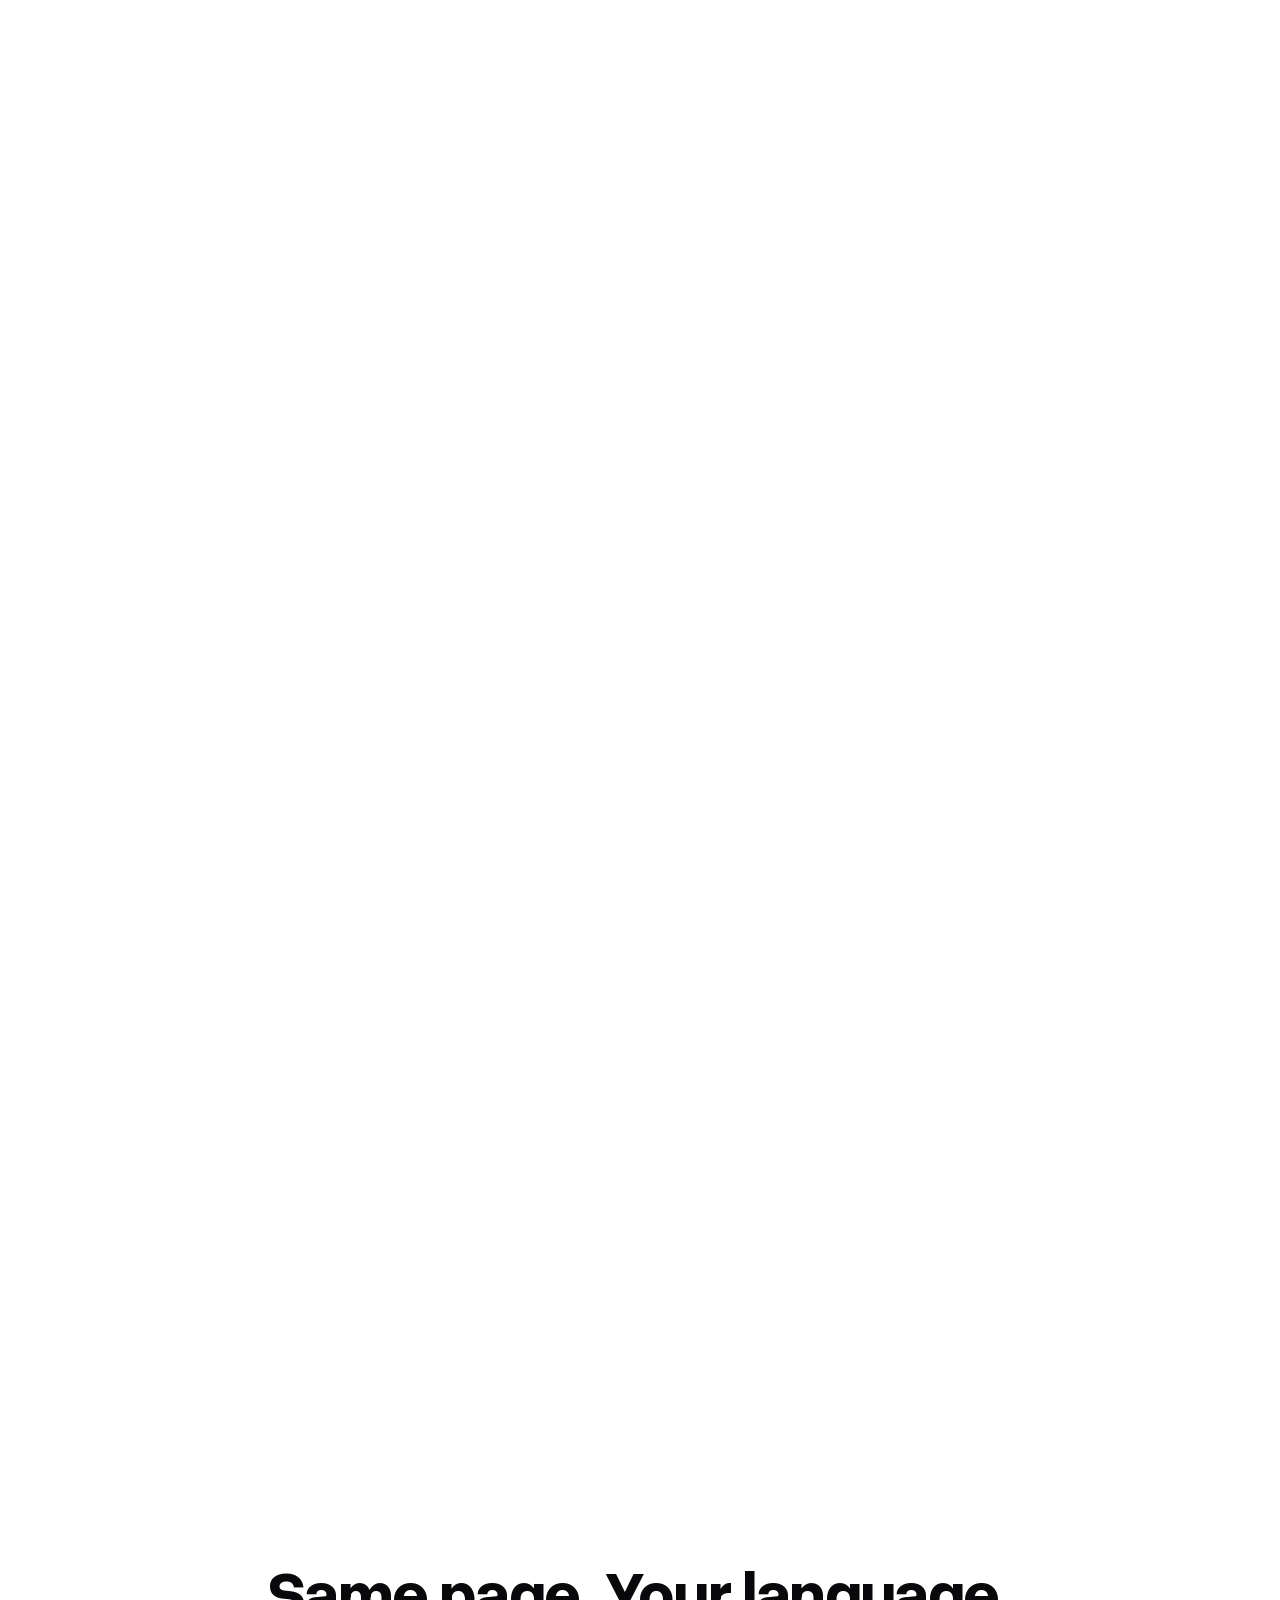
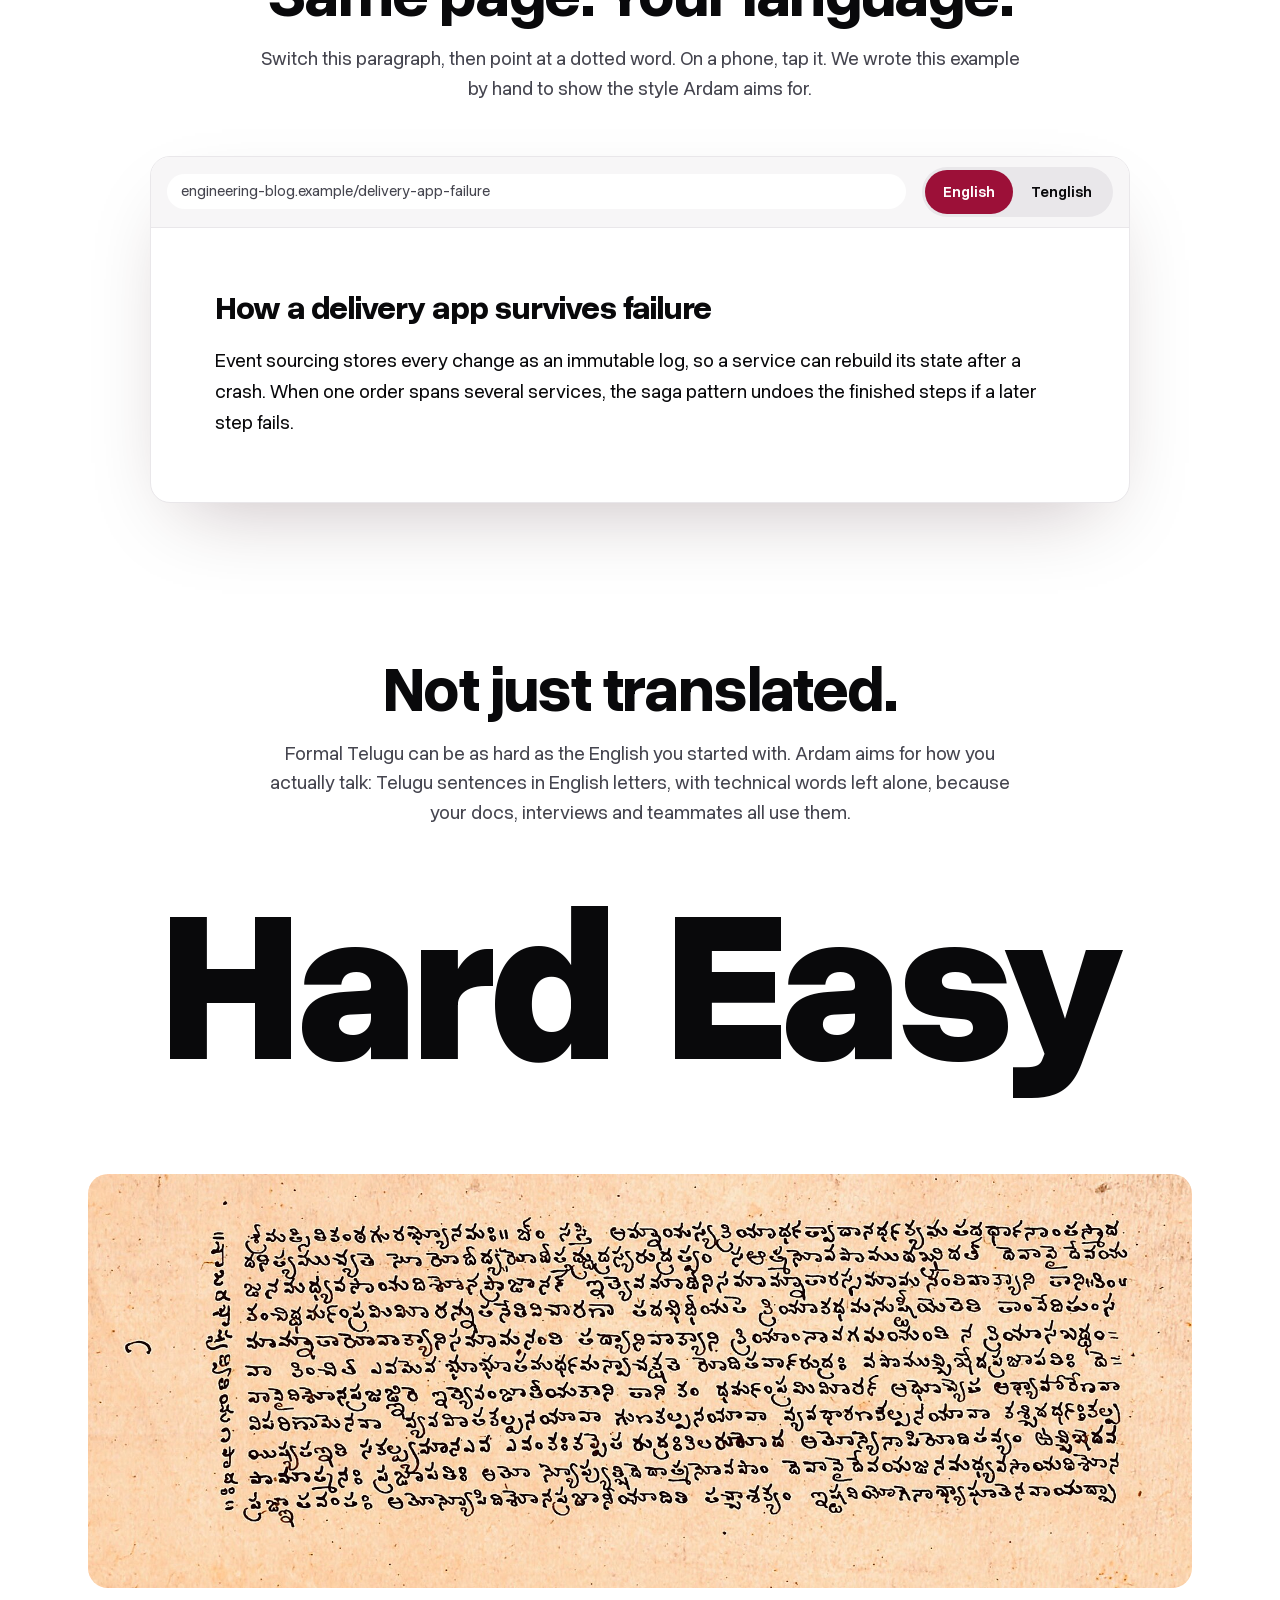
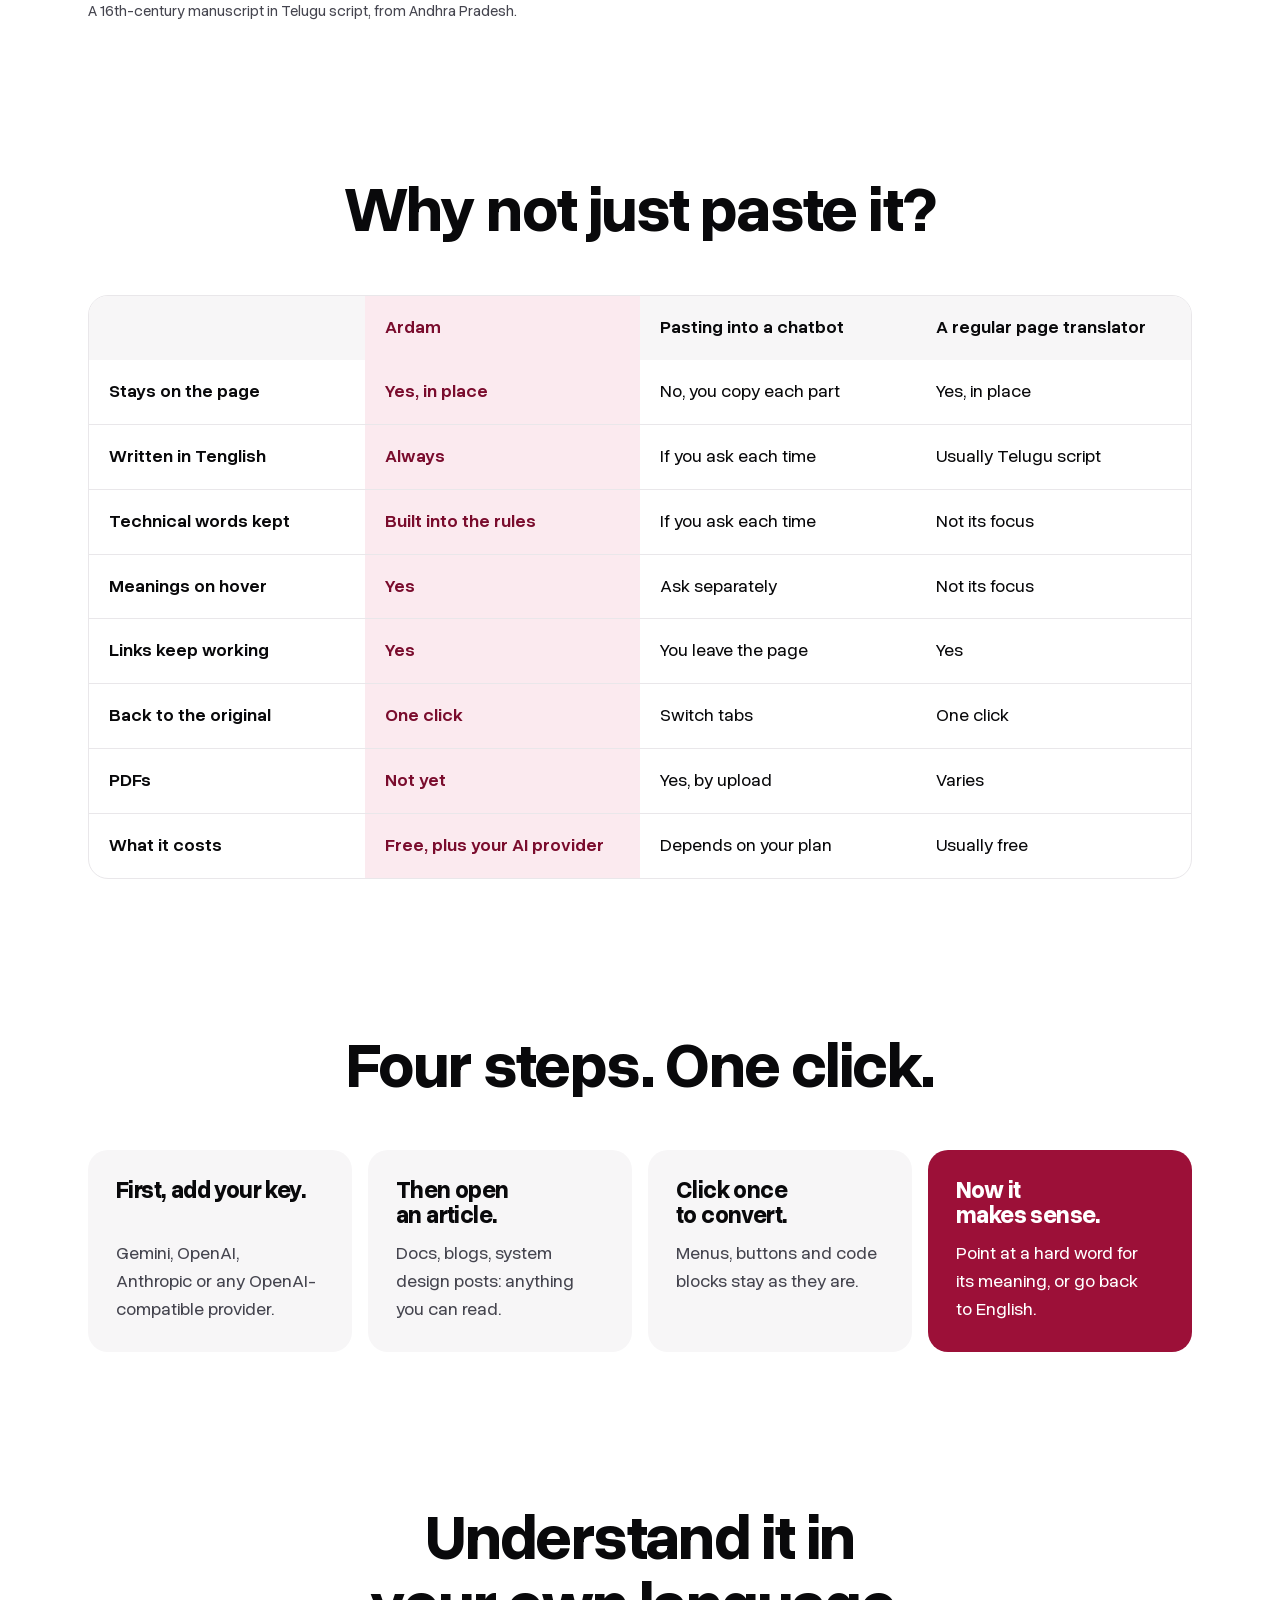
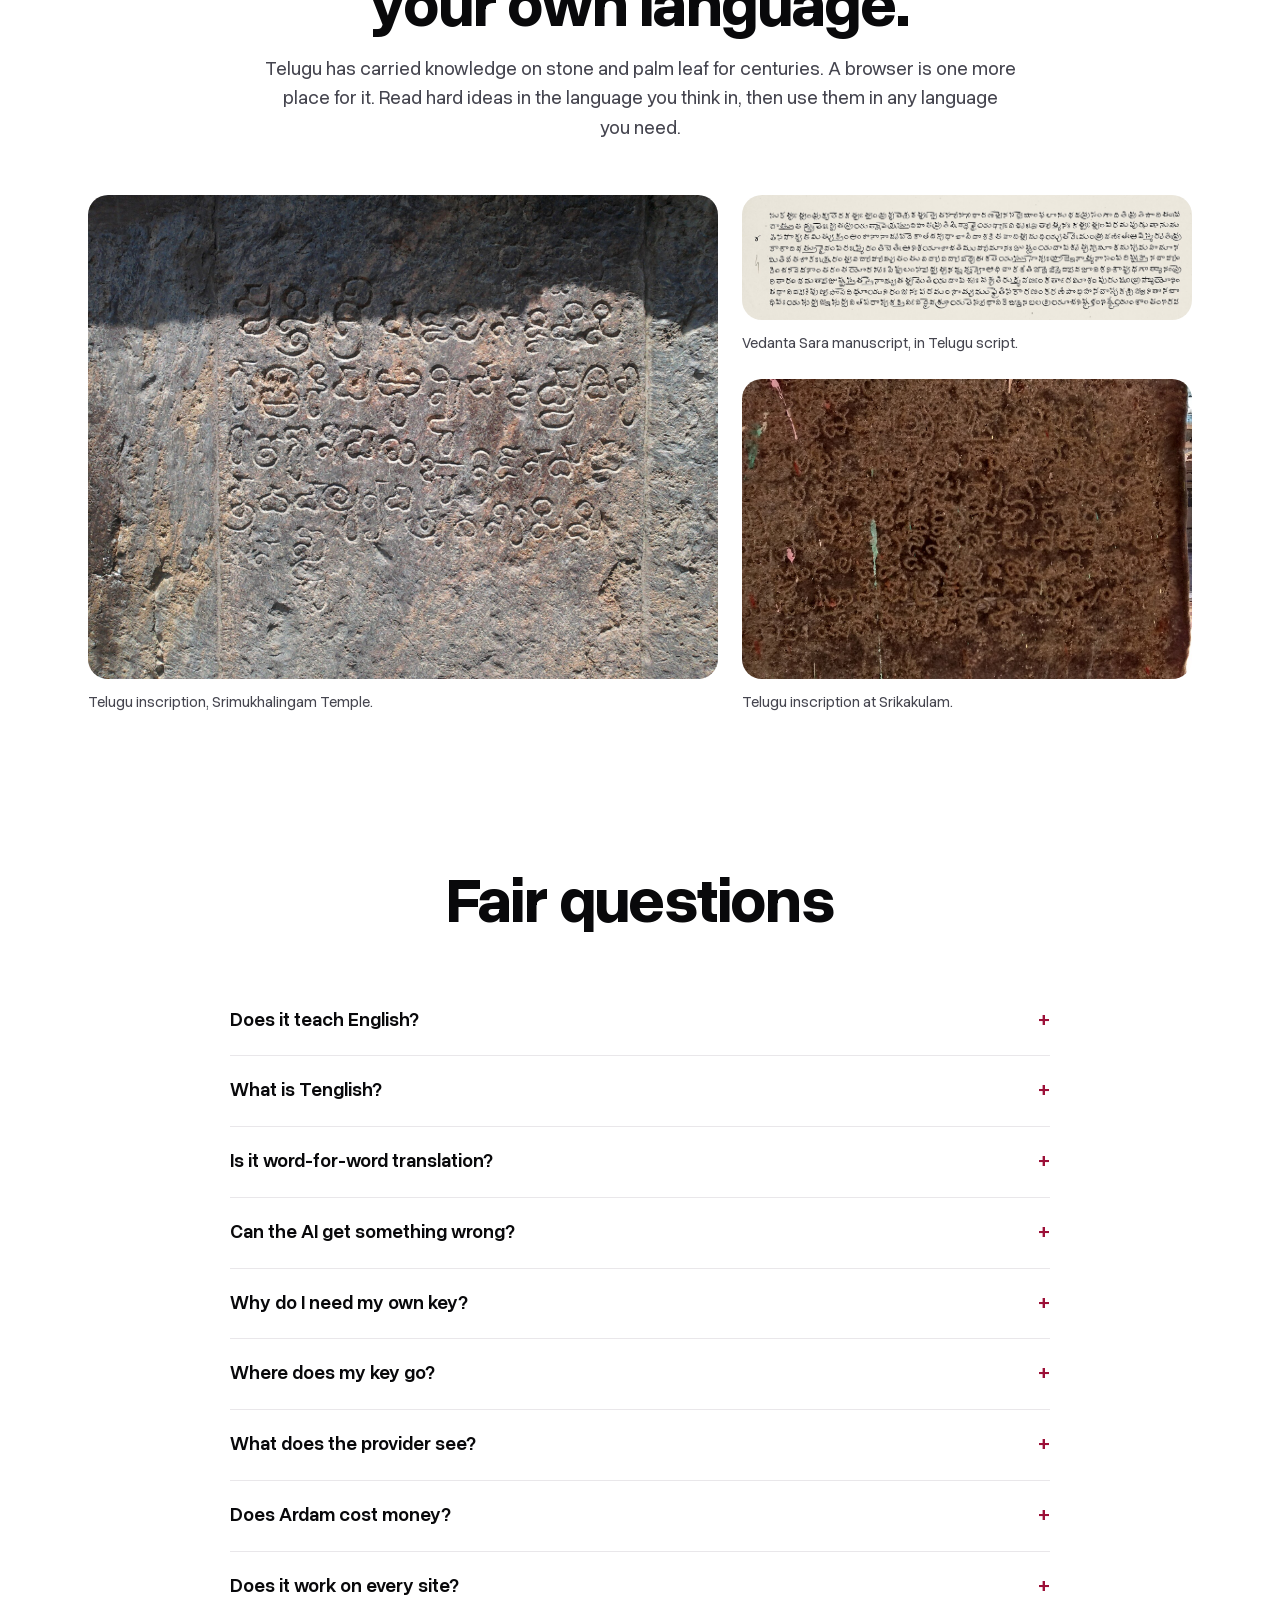
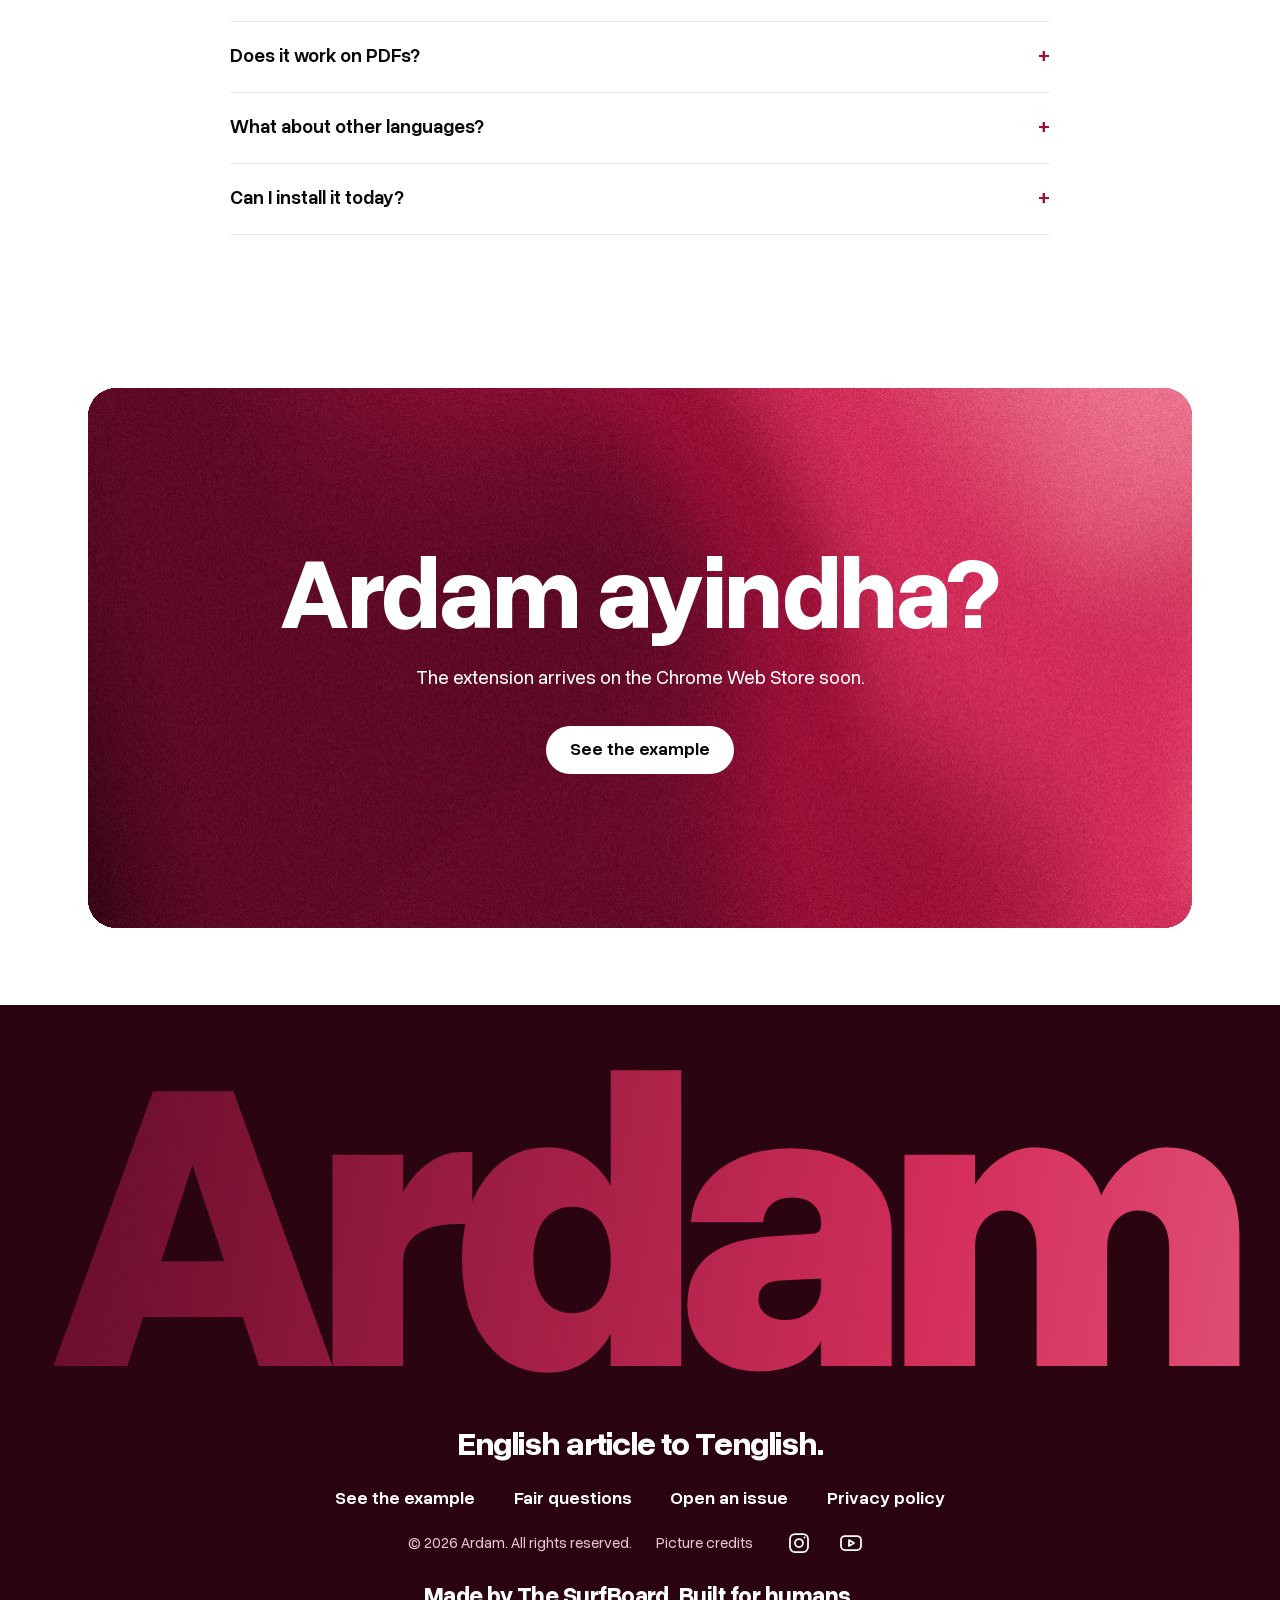
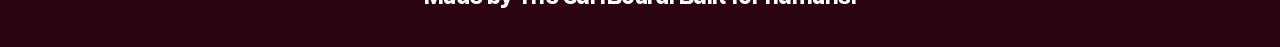
==== commit a691d8ff: "Tighten footer, add social icons, hide nav at footer Co-Authored-By: Claude Opus 5.5 <noreply@anthro" ====
--- a/index.html
+++ b/index.html
@@ -19,10 +19,10 @@
     <link rel="preload" href="assets/fonts/OverusedGrotesk-VF.woff2" as="font" type="font/woff2" crossorigin />
     <link rel="icon" href="assets/favicon.svg" type="image/svg+xml" />
     <link rel="icon" href="assets/favicon-32.png" sizes="32x32" type="image/png" />
-    <link rel="stylesheet" href="style.css?v=3" />
+    <link rel="stylesheet" href="style.css?v=4" />
     <link rel="stylesheet" href="sections.css?v=3" />
     <link rel="stylesheet" href="sample.css" />
-    <link rel="stylesheet" href="footer.css?v=5" />
+    <link rel="stylesheet" href="footer.css?v=8" />
     <link rel="stylesheet" href="motion.css?v=3" />
     <script type="application/ld+json">
       {
@@ -353,22 +353,12 @@
       <p class="footer__mark" aria-hidden="true">Ardam</p>
       <div class="wrap">
         <p class="footer__pitch">English article to Tenglish.</p>
-        <div class="footer__top">
-          <nav aria-label="On this page">
-            <p class="footer__title">Ardam</p>
-            <ul class="footer__links">
-              <li><a href="#example">See the example</a></li>
-              <li><a href="#faq">Fair questions</a></li>
-            </ul>
-          </nav>
-          <nav aria-label="Help and legal">
-            <p class="footer__title">Help</p>
-            <ul class="footer__links">
-              <li><a href="https://github.com/Sai-Pavan-Kumar/ardam-site/issues">Open an issue</a></li>
-              <li><a href="privacy.html">Privacy policy</a></li>
-            </ul>
-          </nav>
-        </div>
+        <nav class="footer__links" aria-label="Footer">
+          <a href="#example">See the example</a>
+          <a href="#faq">Fair questions</a>
+          <a href="https://github.com/Sai-Pavan-Kumar/ardam-site/issues">Open an issue</a>
+          <a href="privacy.html">Privacy policy</a>
+        </nav>
         <div class="footer__base">
           <span class="footer__rights">© 2026 Ardam. All rights reserved.</span>
           <details class="footer__credits">
@@ -394,12 +384,20 @@
           >CC BY-SA 4.0</a
         >, via Wikimedia Commons.</p>
           </details>
+          <div class="footer__social">
+            <a href="https://www.instagram.com/the_surfboard" aria-label="The SurfBoard on Instagram">
+              <svg viewBox="0 0 24 24" aria-hidden="true"><rect x="3" y="3" width="18" height="18" rx="5" /><circle cx="12" cy="12" r="4" /><circle class="footer__social-dot" cx="17.5" cy="6.5" r="1" /></svg>
+            </a>
+            <a href="https://www.youtube.com/@the_surfboard?sub_confirmation=1" aria-label="The SurfBoard on YouTube">
+              <svg viewBox="0 0 24 24" aria-hidden="true"><rect x="2" y="5" width="20" height="14" rx="4" /><path d="M10 9l5 3-5 3z" /></svg>
+            </a>
+          </div>
         </div>
         <p class="footer__maker">Made by <a href="https://thesurfboard.in">The SurfBoard</a>. Built for humans.</p>
       </div>
     </footer>
     <div class="tip" role="tooltip" hidden></div>
-    <script src="site.js?v=3"></script>
+    <script src="site.js?v=4"></script>
     <script type="module" src="background.js?v=3"></script>
   </body>
 </html>
--- a/style.css
+++ b/style.css
@@ -199,6 +199,13 @@
   transform: translateY(-12px);
 }
 
+/* The footer is the last scene; a bar over it only hides the name. */
+.nav.is-away {
+  opacity: 0;
+  pointer-events: none;
+  transform: translateY(-12px);
+}
+
 .nav.is-solid {
   background: rgb(255 255 255 / 0.92);
   backdrop-filter: blur(16px);
--- a/footer.css
+++ b/footer.css
@@ -2,7 +2,7 @@
 .footer {
   margin-top: clamp(48px, 6vw, 96px);
   overflow: hidden;
-  padding-block: clamp(56px, 7vw, 96px) clamp(32px, 4vw, 48px);
+  padding-block: clamp(32px, 4vw, 56px) clamp(24px, 2.5vw, 32px);
   background: var(--ruby-950);
   color: var(--on-ruby-soft);
   font-size: var(--t-body);
@@ -22,10 +22,9 @@
   outline-color: var(--on-ruby);
 }
 
-/* One centred column: name, promise, details, then who made it. */
+/* One centred column kept tight, so the whole footer fits on one screen. */
 .footer__pitch {
-  max-width: 22em;
-  margin: clamp(32px, 4vw, 48px) auto 0;
+  margin: clamp(16px, 2vw, 24px) auto 0;
   color: var(--on-ruby);
   font-size: var(--t-h3);
   font-weight: 700;
@@ -35,24 +34,12 @@
   text-wrap: balance;
 }
 
-.footer__top {
-  display: grid;
-  grid-template-columns: repeat(2, minmax(0, 220px));
+.footer__links {
+  display: flex;
+  flex-wrap: wrap;
   justify-content: center;
-  gap: 32px;
-  margin-top: clamp(40px, 5vw, 64px);
-  text-align: center;
-}
-
-.footer__title {
-  margin-bottom: 8px;
-  font-size: var(--t-small);
-}
-
-.footer__links {
-  margin: 0;
-  padding: 0;
-  list-style: none;
+  gap: 0 clamp(16px, 3vw, 40px);
+  margin-top: clamp(8px, 1vw, 16px);
 }
 
 .footer__links a {
@@ -63,9 +50,11 @@
 }
 
 .footer__base {
-  display: grid;
-  justify-items: center;
-  margin-top: clamp(40px, 5vw, 64px);
+  display: flex;
+  flex-wrap: wrap;
+  align-items: center;
+  justify-content: center;
+  gap: 0 24px;
   font-size: var(--t-small);
   text-align: center;
 }
@@ -78,6 +67,12 @@
 
 .footer__credits {
   line-height: 1.5;
+}
+
+/* Open credits need a full row, or the text squeezes in beside the copyright. */
+.footer__credits[open] {
+  flex-basis: 100%;
+  order: 1;
 }
 
 .footer__credits summary {
@@ -98,9 +93,42 @@
   text-decoration: underline;
 }
 
+.footer__social {
+  display: flex;
+  justify-content: center;
+  gap: 8px;
+}
+
+.footer__social a {
+  display: grid;
+  place-items: center;
+  width: 44px;
+  height: 44px;
+  border-radius: 50%;
+  transition: background-color 200ms var(--ease);
+}
+
+.footer__social a:hover {
+  background: var(--ruby-800);
+}
+
+.footer__social svg {
+  width: 24px;
+  height: 24px;
+  fill: none;
+  stroke: currentColor;
+  stroke-width: 1.75;
+  stroke-linejoin: round;
+}
+
+.footer__social-dot {
+  fill: currentColor;
+  stroke: none;
+}
+
 /* One line at every width, so the size follows the screen on phones. */
 .footer__maker {
-  margin-top: clamp(32px, 4vw, 48px);
+  margin-top: clamp(8px, 1vw, 16px);
   color: var(--on-ruby);
   font-size: clamp(14px, 4.4vw, 24px);
   font-weight: 700;
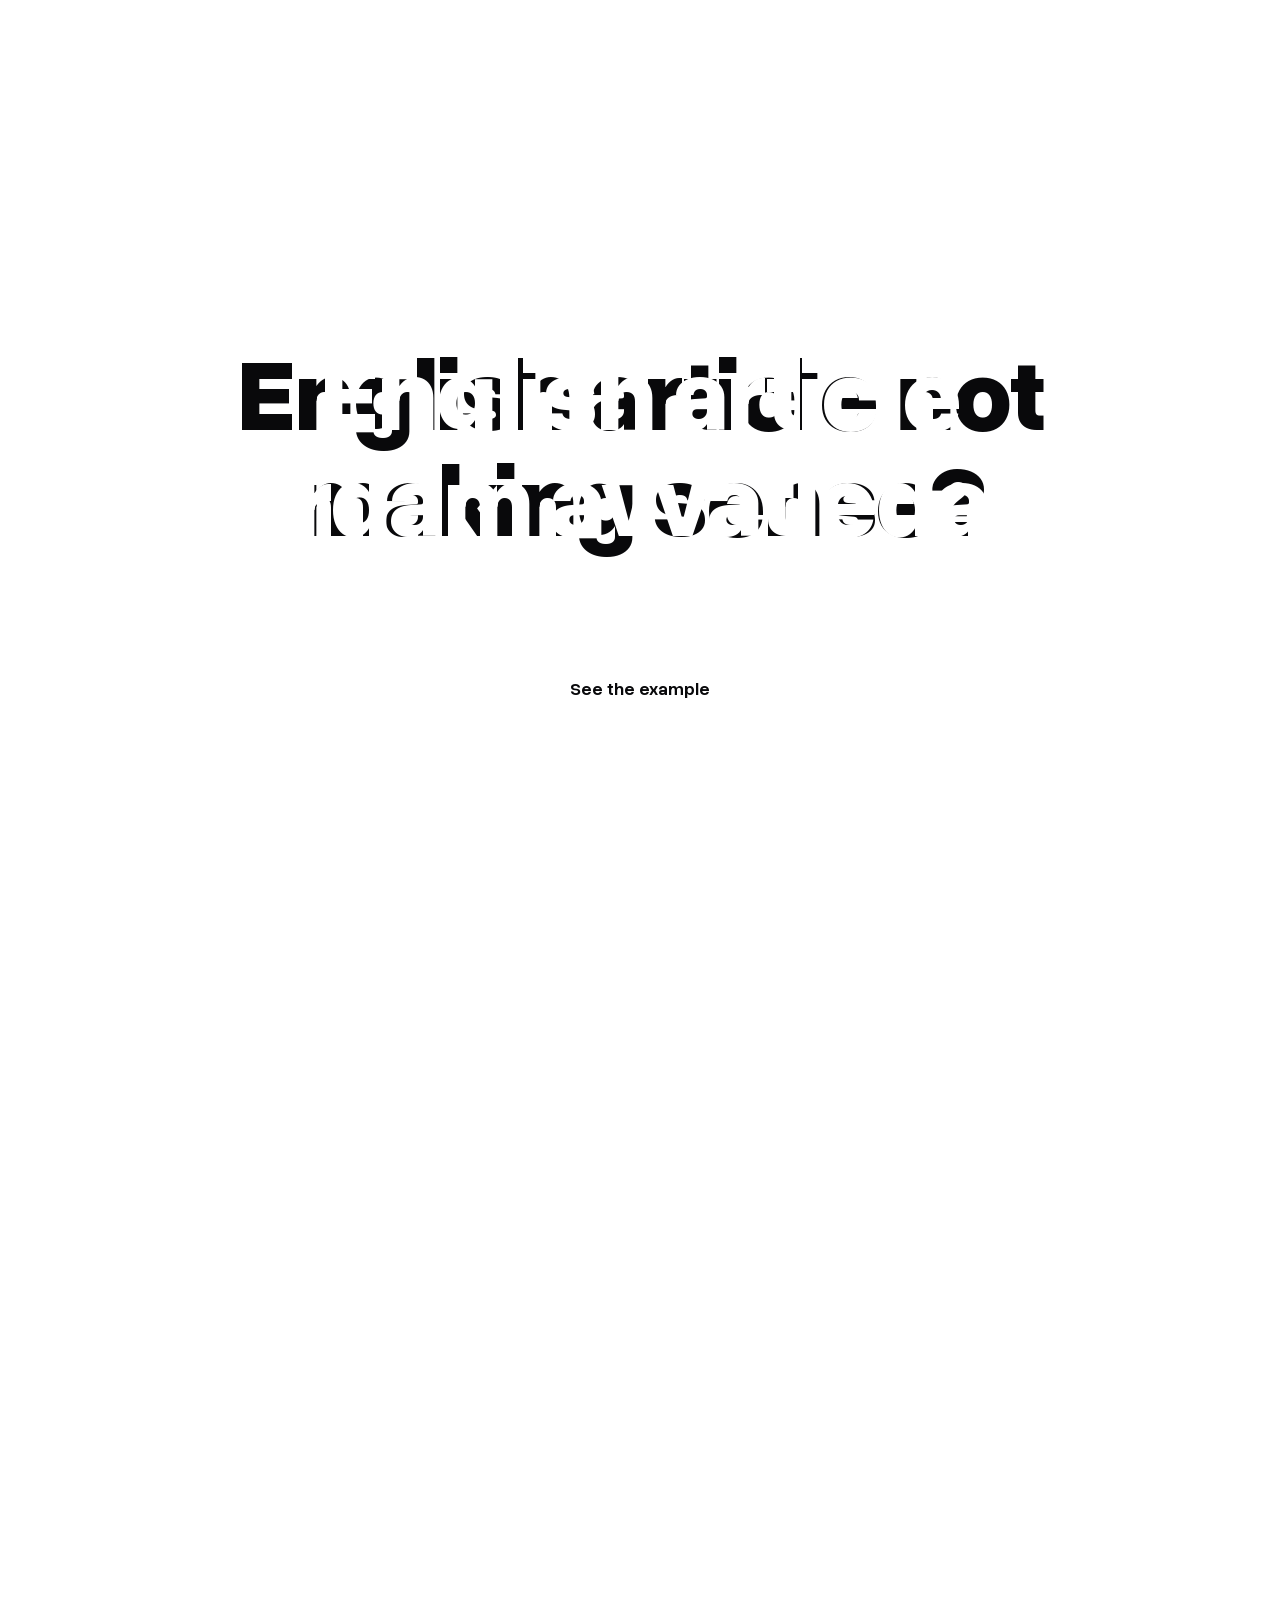
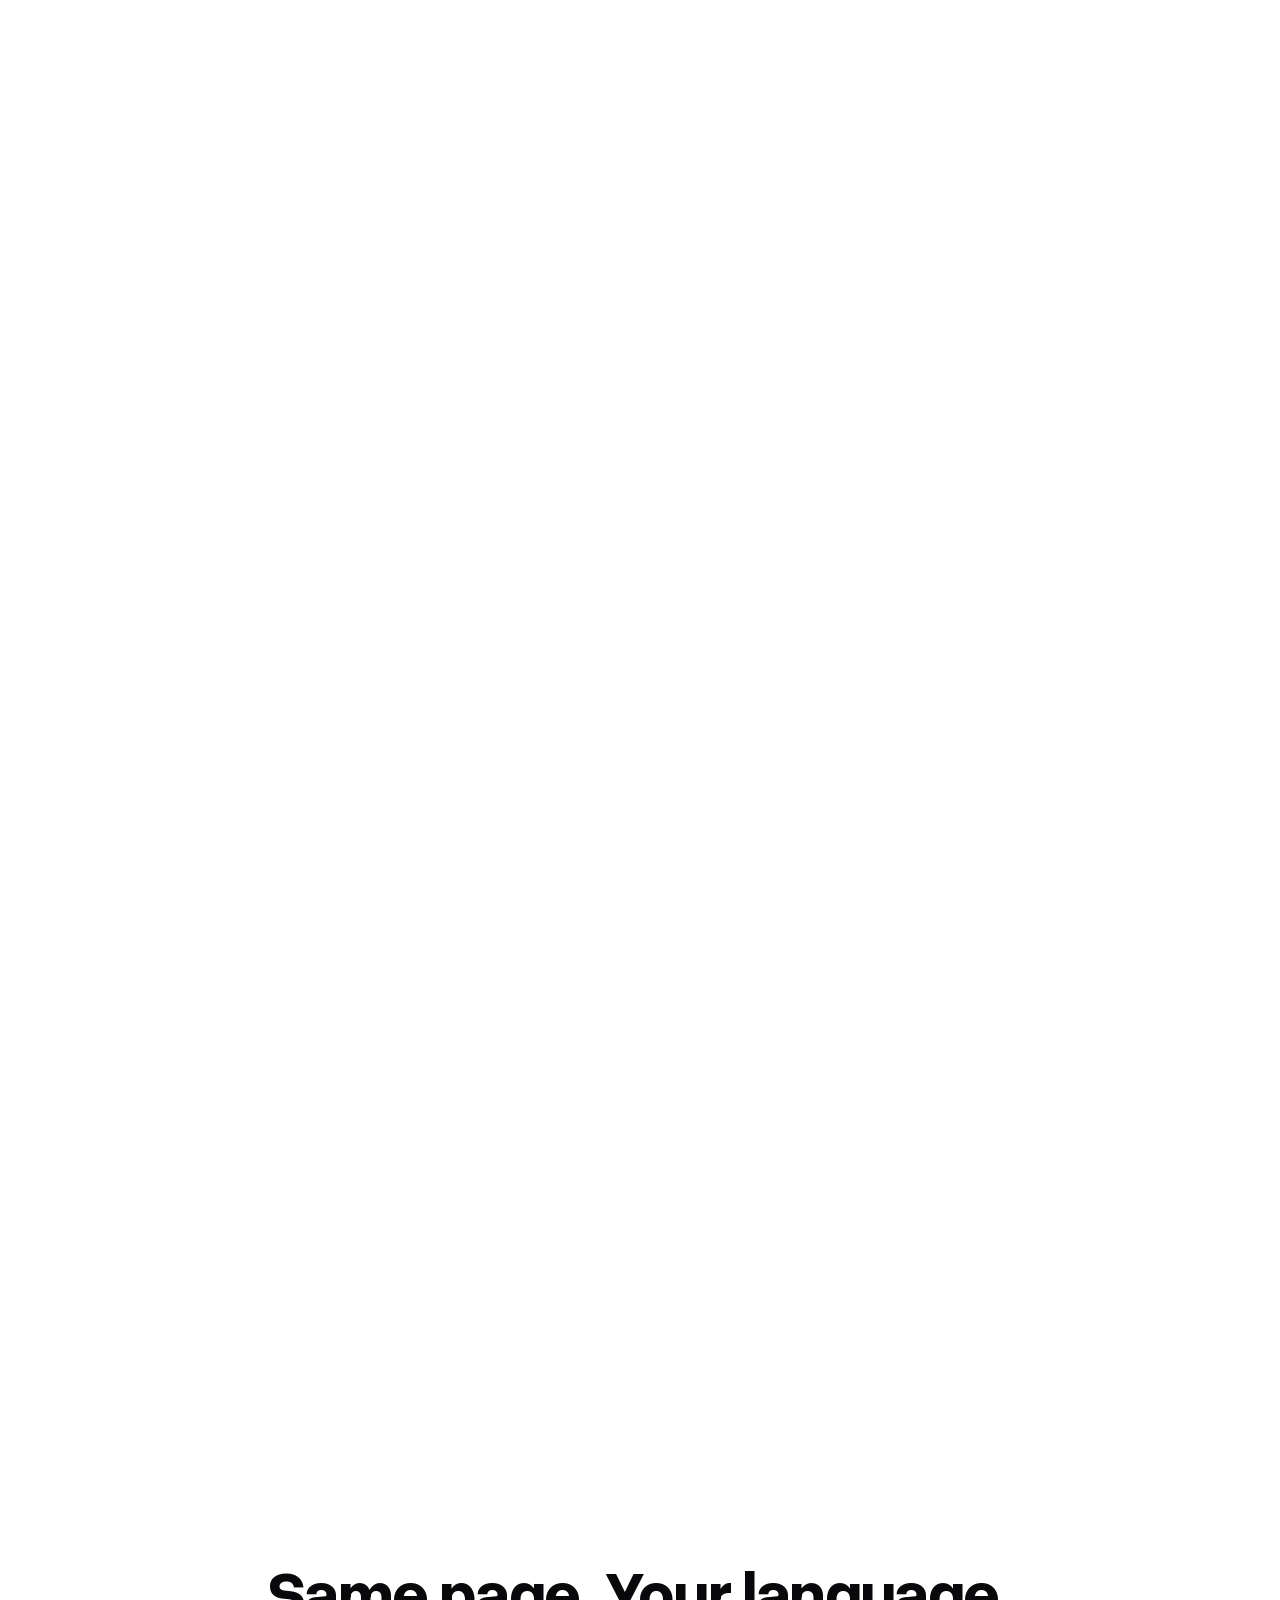
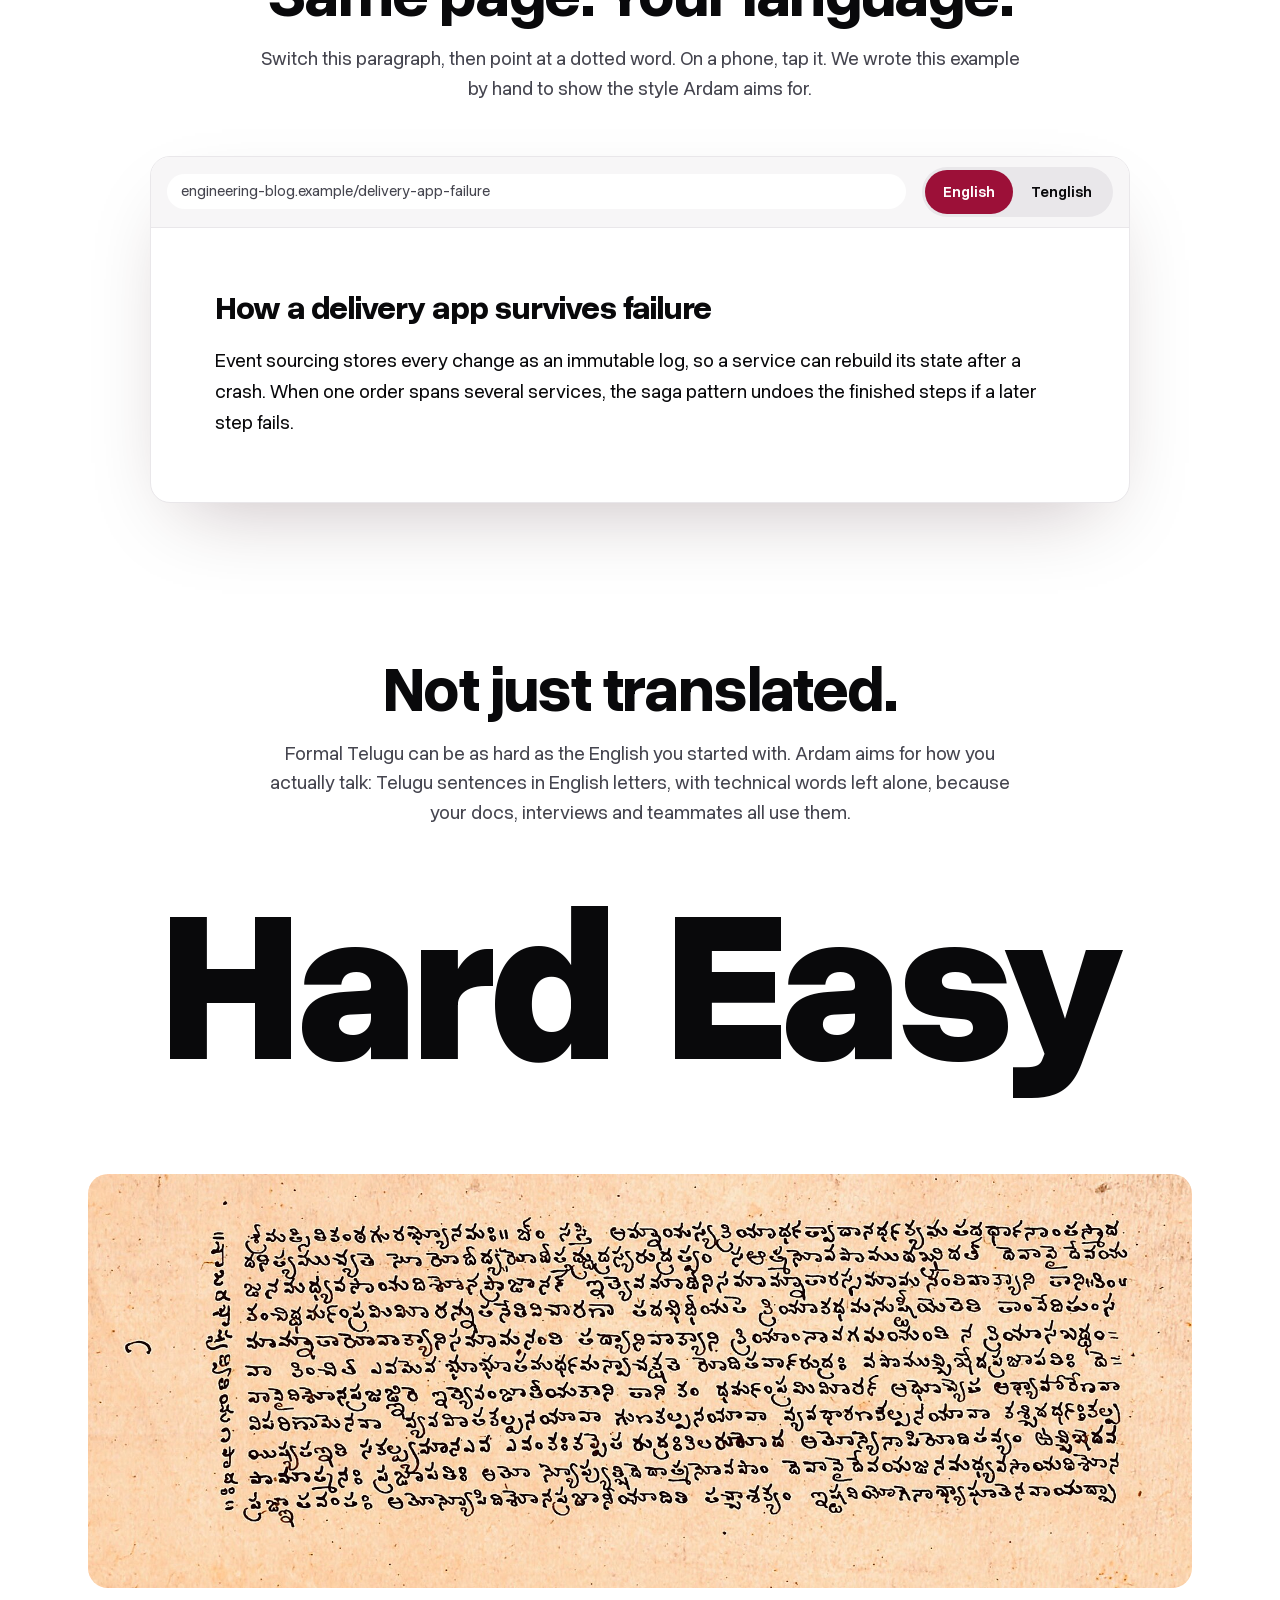
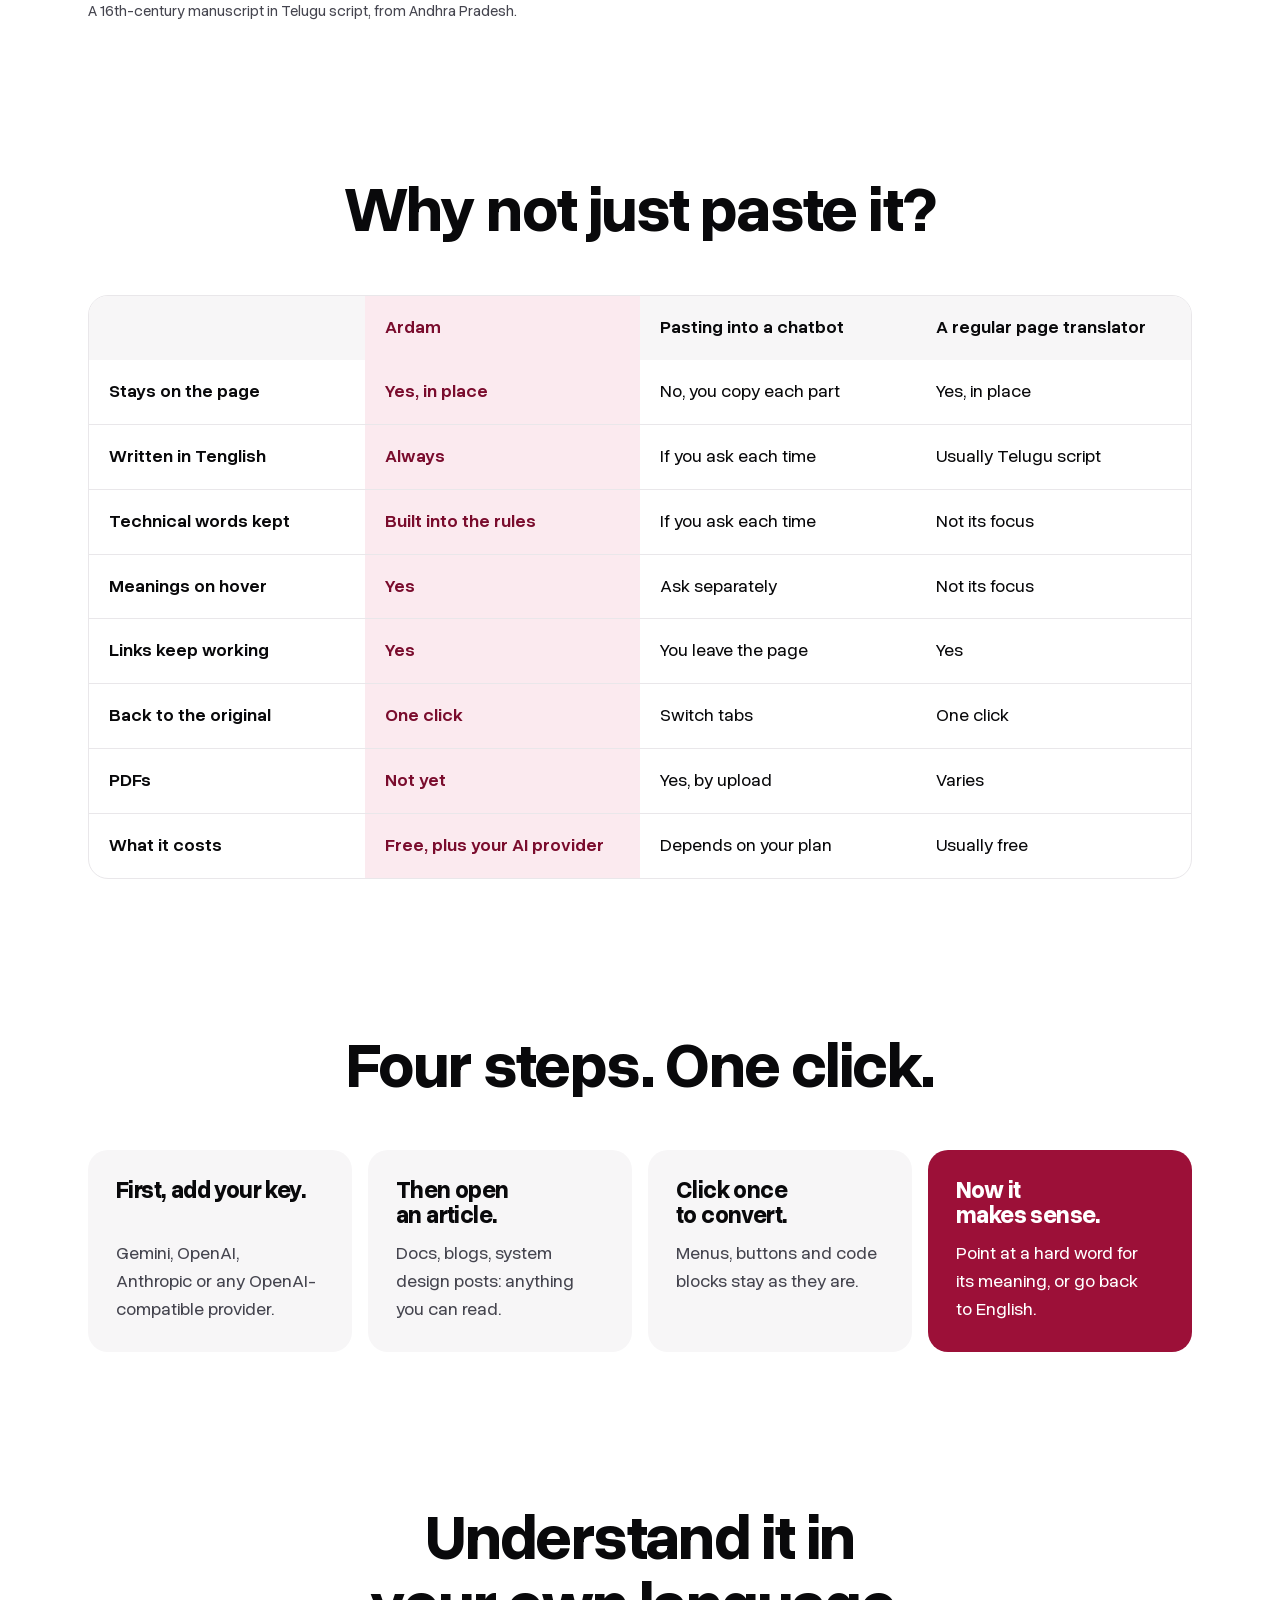
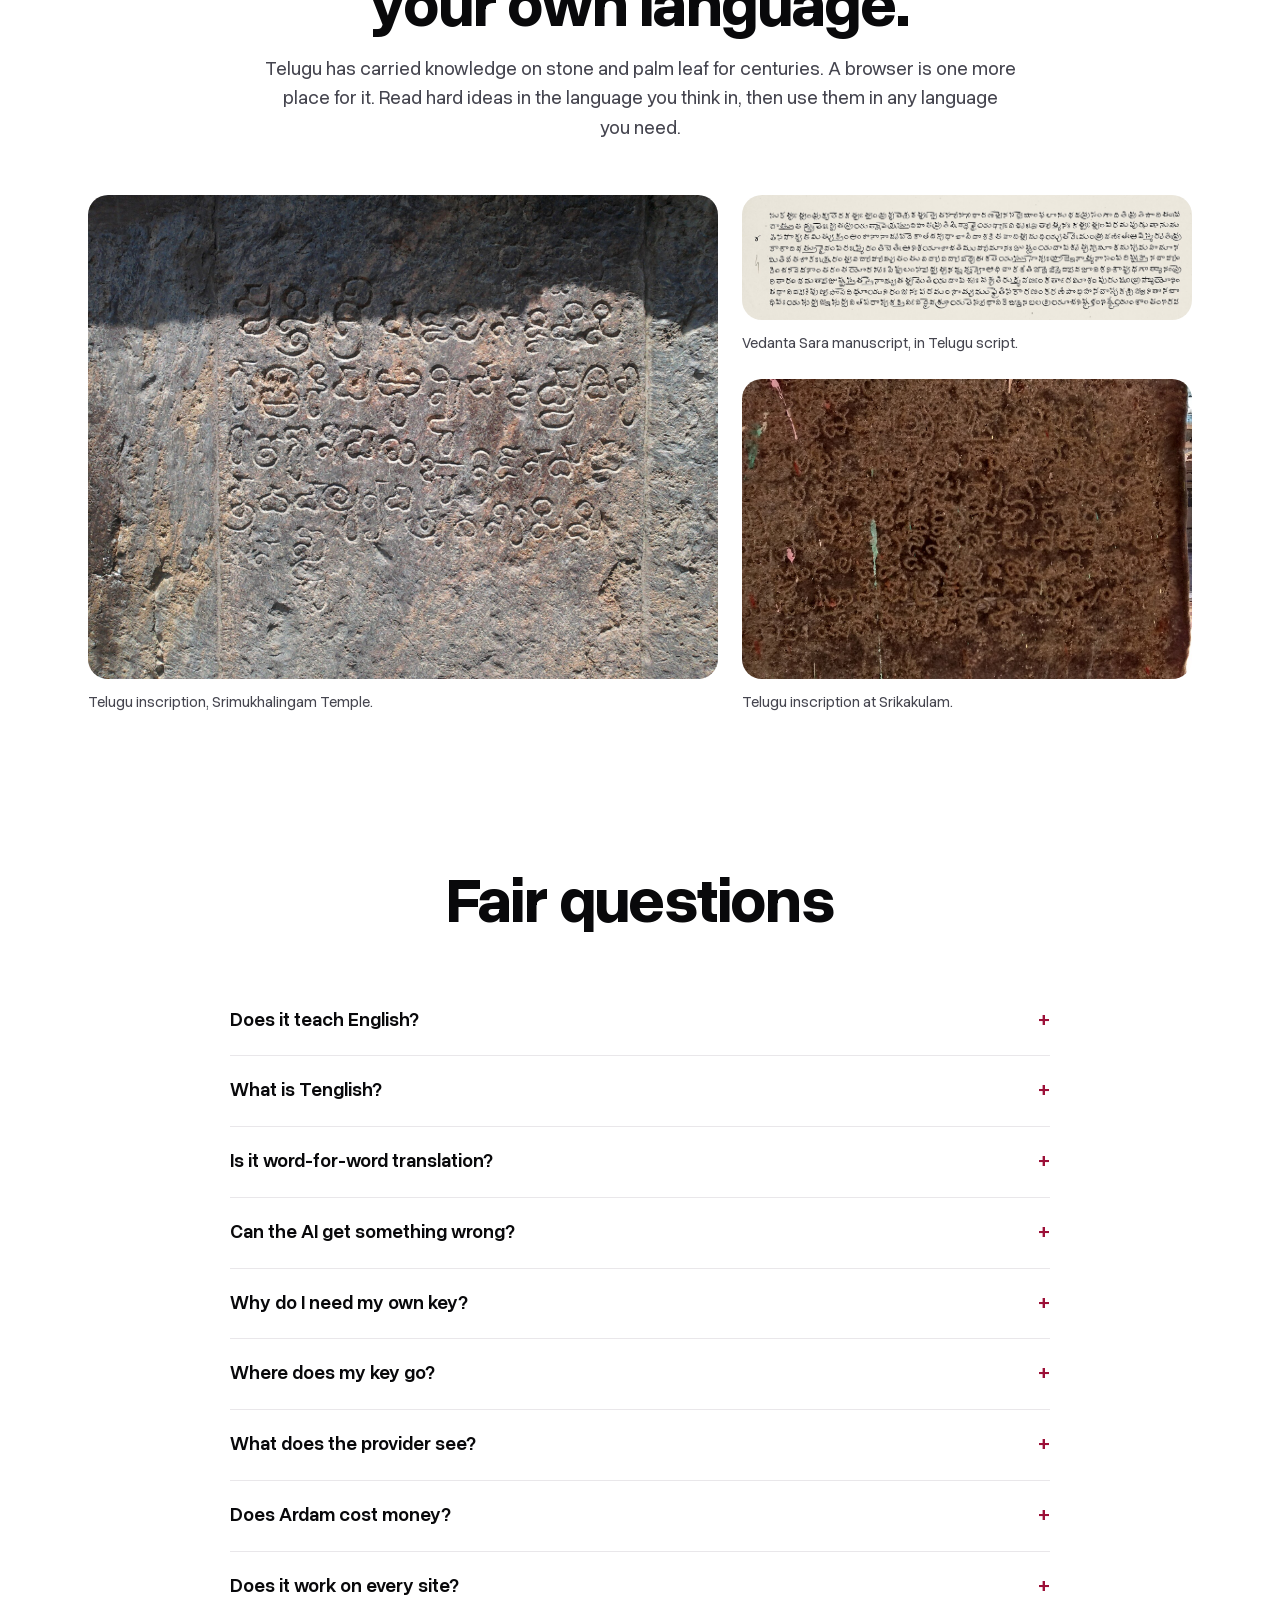
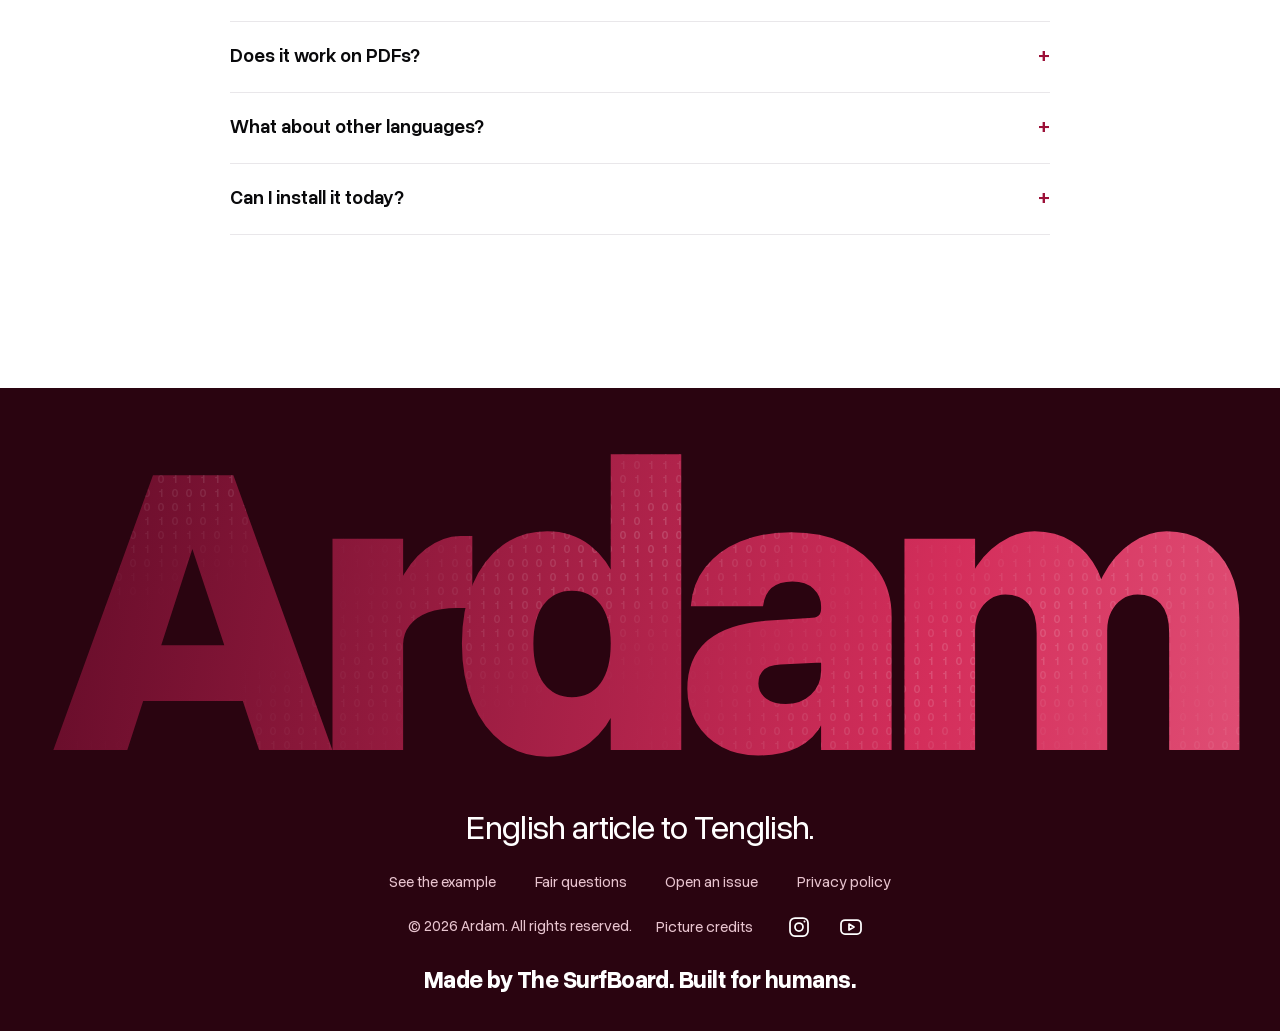
==== commit 1b7d4360: "Add 0/1 wave to footer name, quiet the text, remove closing box Co-Authored-By: Claude Opus 5.5 <nor" ====
--- a/index.html
+++ b/index.html
@@ -22,7 +22,7 @@
     <link rel="stylesheet" href="style.css?v=4" />
     <link rel="stylesheet" href="sections.css?v=3" />
     <link rel="stylesheet" href="sample.css" />
-    <link rel="stylesheet" href="footer.css?v=8" />
+    <link rel="stylesheet" href="footer.css?v=14" />
     <link rel="stylesheet" href="motion.css?v=3" />
     <script type="application/ld+json">
       {
@@ -338,14 +338,6 @@
       </section>
 
       <div class="wrap section">
-        <section class="close" aria-labelledby="close-title">
-          <div class="field" data-field="close"></div>
-          <div class="close__body">
-            <h2 id="close-title">Ardam ayindha?</h2>
-            <p>The extension arrives on the Chrome Web Store soon.</p>
-            <a class="button button--light" href="#example">See the example</a>
-          </div>
-        </section>
       </div>
     </main>
 
@@ -398,6 +390,7 @@
     </footer>
     <div class="tip" role="tooltip" hidden></div>
     <script src="site.js?v=4"></script>
+    <script src="footer-wave.js?v=2"></script>
     <script type="module" src="background.js?v=3"></script>
   </body>
 </html>
--- a/footer.css
+++ b/footer.css
@@ -27,8 +27,8 @@
   margin: clamp(16px, 2vw, 24px) auto 0;
   color: var(--on-ruby);
   font-size: var(--t-h3);
-  font-weight: 700;
-  letter-spacing: -0.03em;
+  font-weight: 400;
+  letter-spacing: -0.02em;
   line-height: 1.15;
   text-align: center;
   text-wrap: balance;
@@ -46,7 +46,8 @@
   display: inline-flex;
   align-items: center;
   min-height: 44px;
-  font-weight: 600;
+  color: inherit;
+  font-size: var(--t-small);
 }
 
 .footer__base {
@@ -126,7 +127,6 @@
   stroke: none;
 }
 
-/* One line at every width, so the size follows the screen on phones. */
 .footer__maker {
   margin-top: clamp(8px, 1vw, 16px);
   color: var(--on-ruby);
@@ -139,11 +139,13 @@
 
 .footer__maker a,
 .footer__maker a:hover {
+  color: inherit;
   text-decoration: none;
 }
 
 /* The name sets in the same moving ruby as the scenes above it. */
 .footer__mark {
+  position: relative;
   margin: 0;
   background: linear-gradient(100deg, var(--ruby-800), var(--ruby-500), var(--ruby-300), var(--ruby-500), var(--ruby-800));
   background-size: 300% 100%;
@@ -159,6 +161,13 @@
   animation: mark-flows 12s ease-in-out infinite alternate;
 }
 
+.footer__mark canvas {
+  position: absolute;
+  left: 0;
+  width: 100%;
+  pointer-events: none;
+}
+
 @keyframes mark-flows {
   from {
     background-position: 0% 50%;
@@ -167,3 +176,12 @@
     background-position: 100% 50%;
   }
 }
+
+/* Smaller link text left one link orphaned on its own row, so phones get an even 2x2. */
+@media (max-width: 480px) {
+  .footer__links {
+    display: grid;
+    grid-template-columns: repeat(2, auto);
+    justify-items: center;
+  }
+}
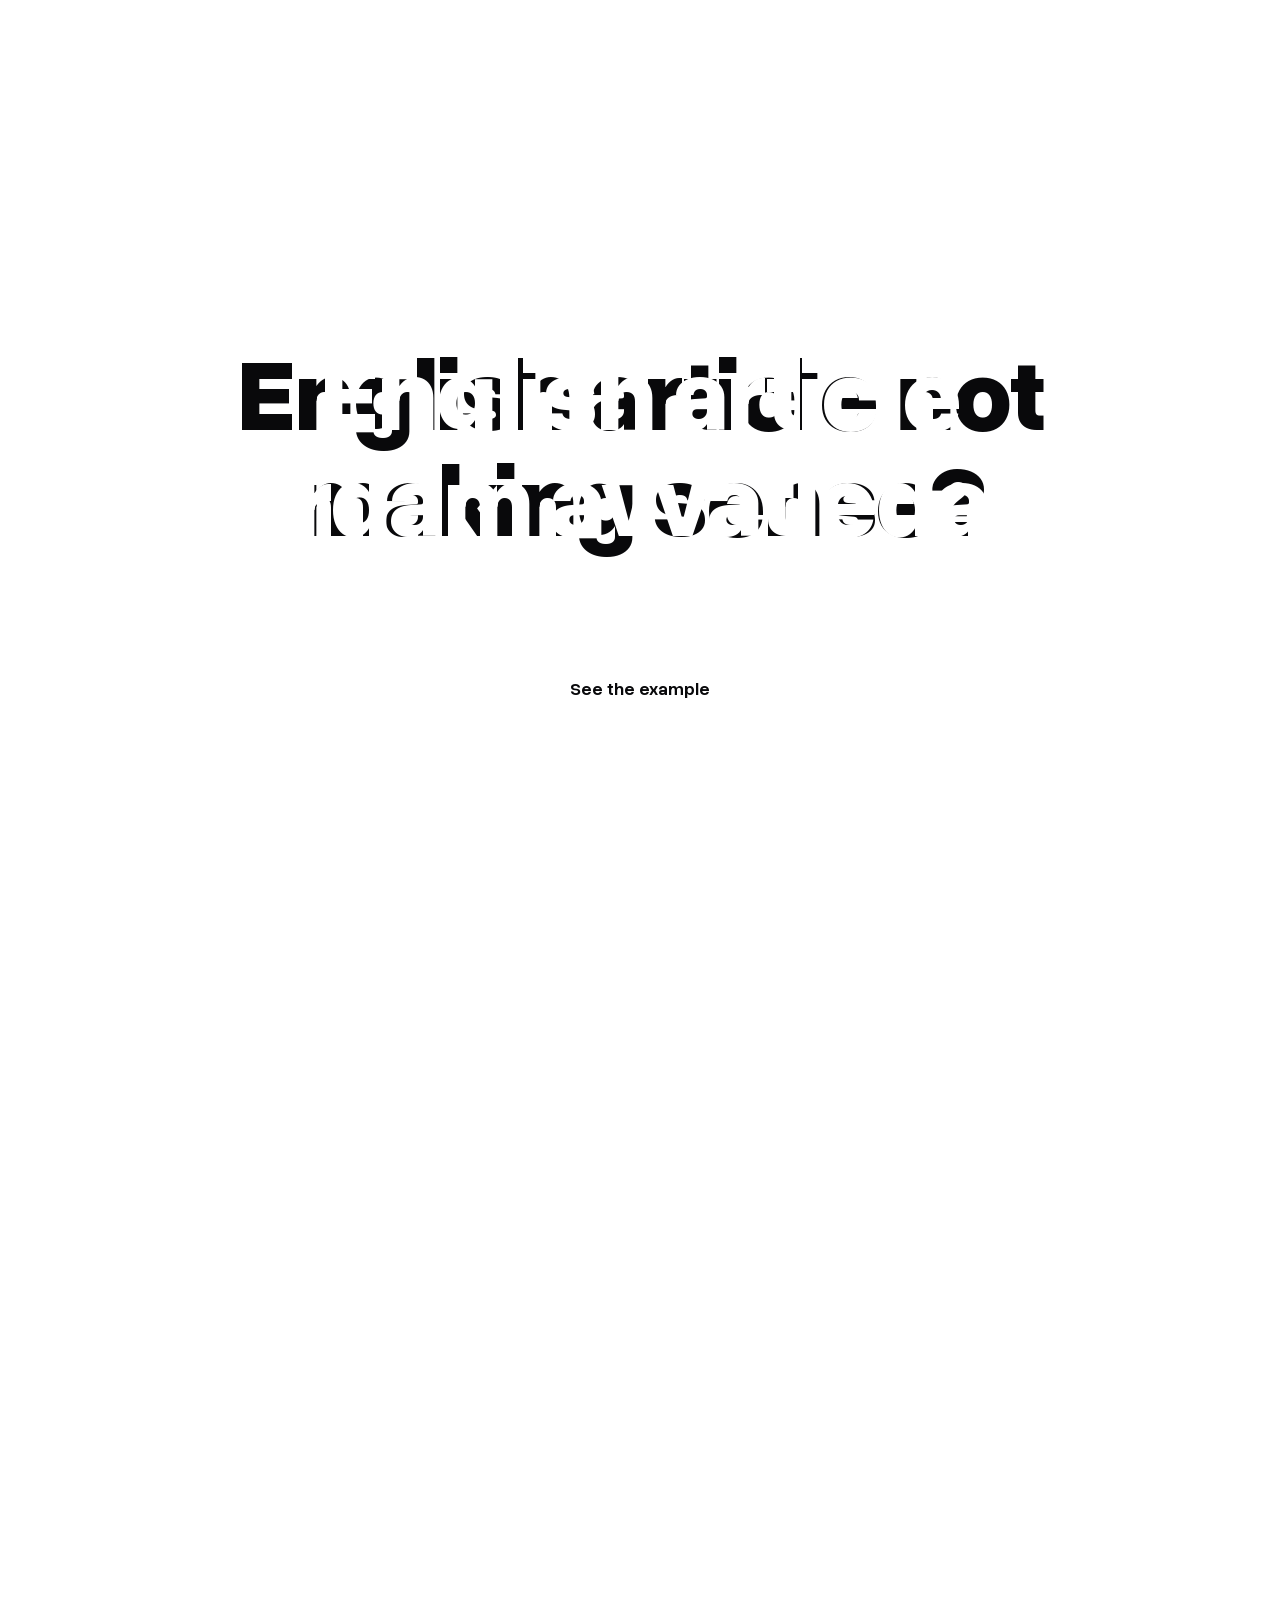
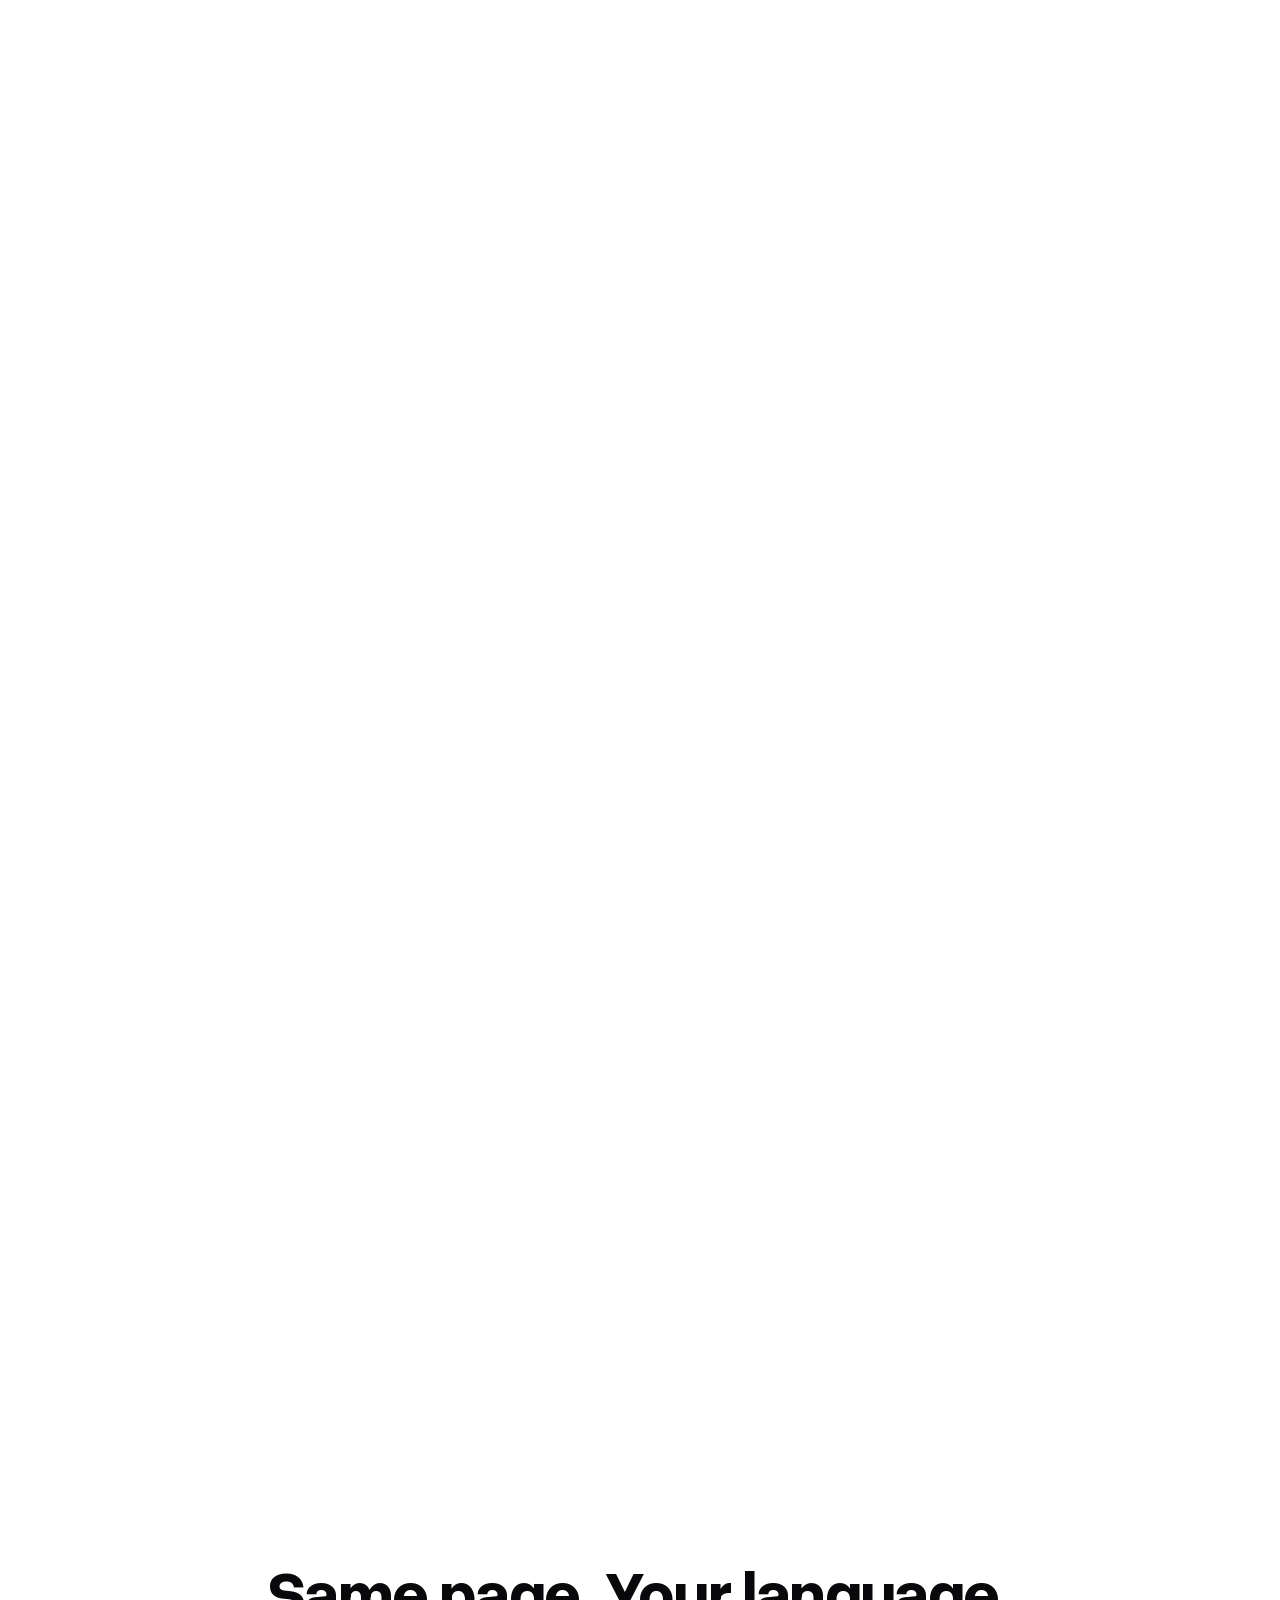
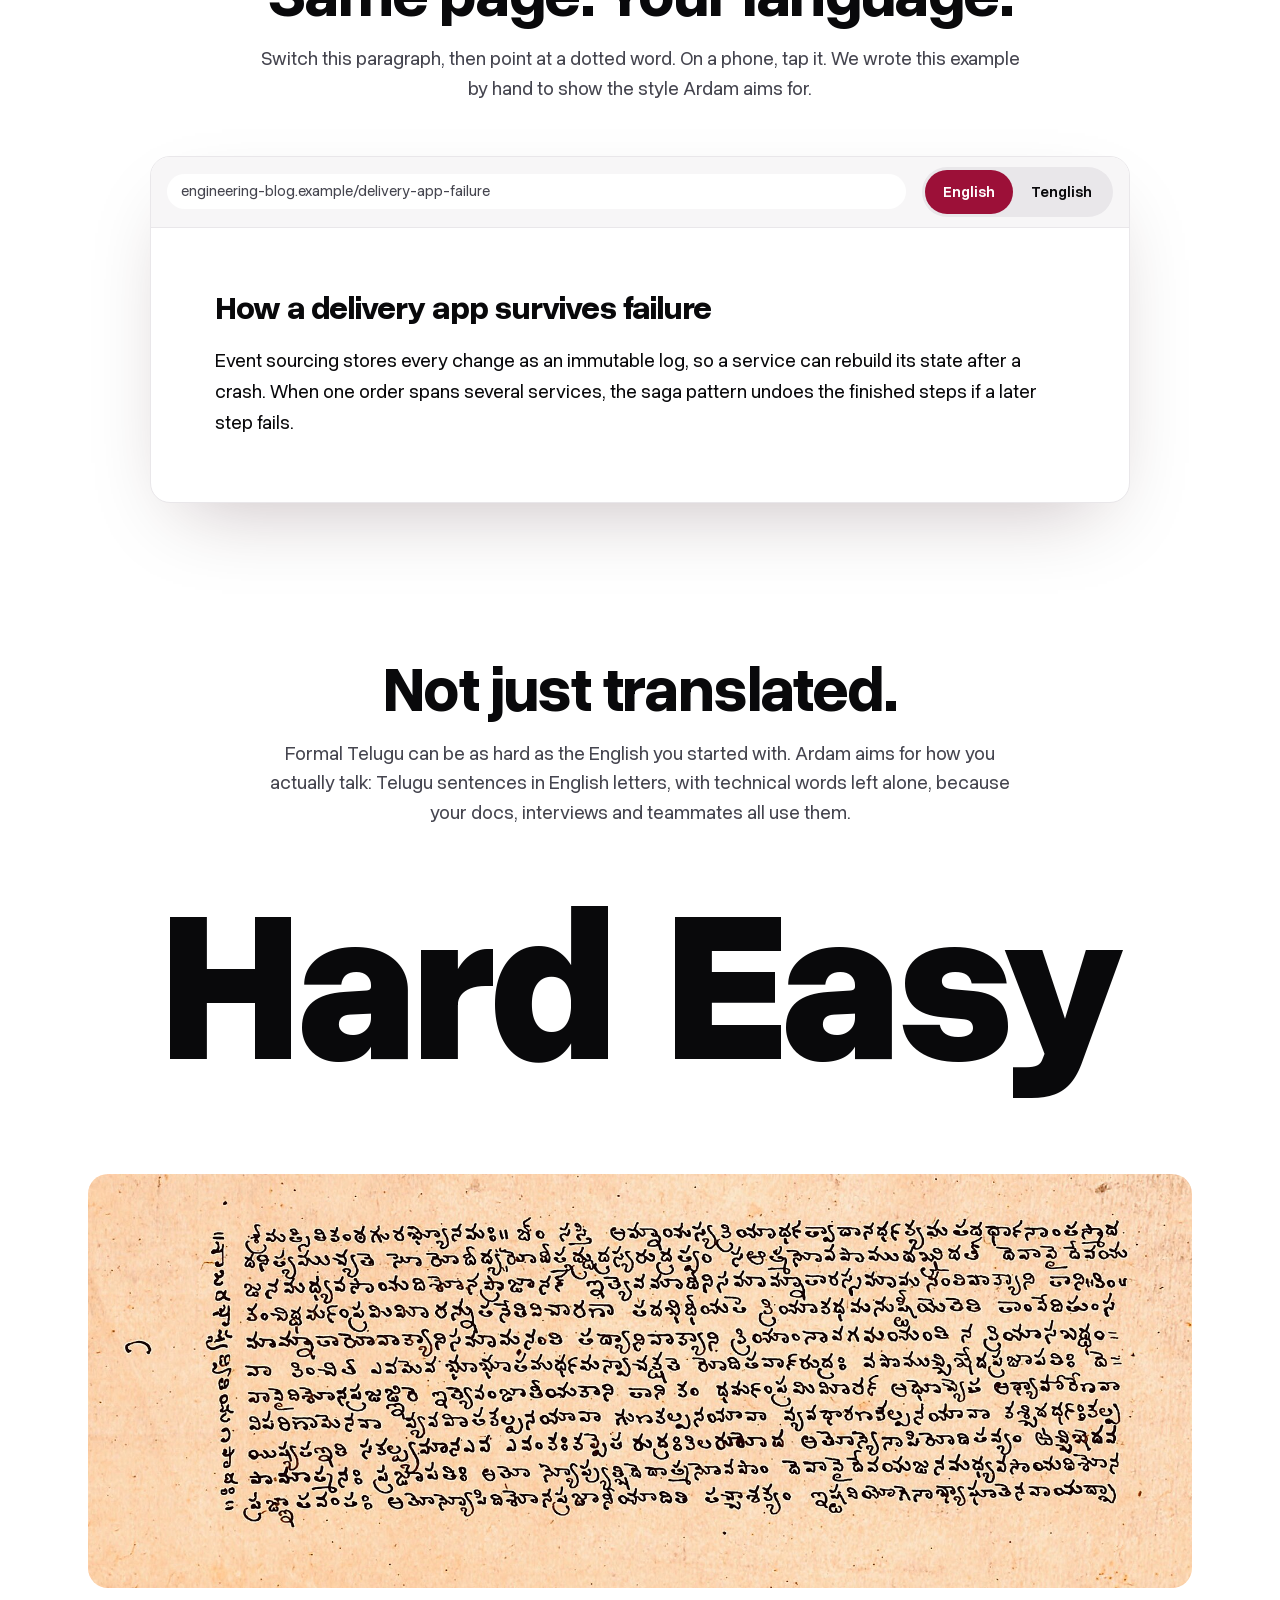
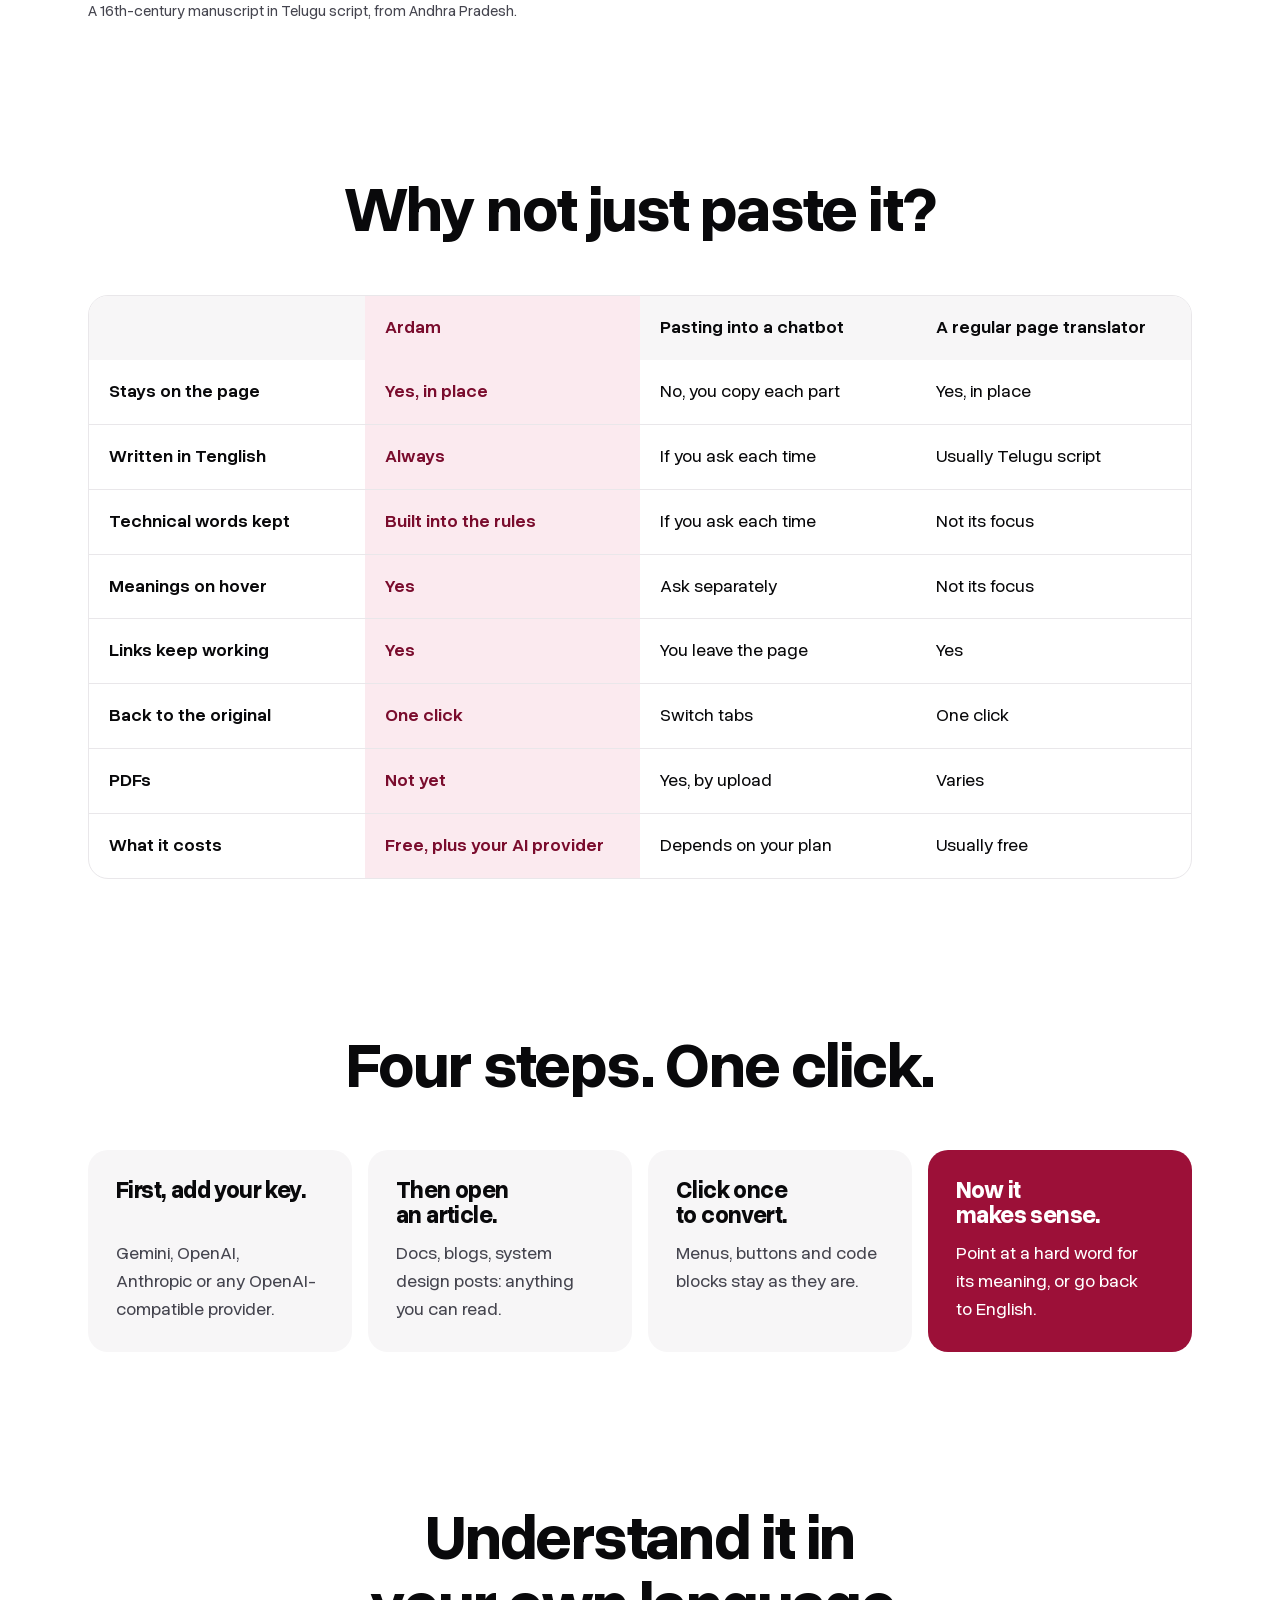
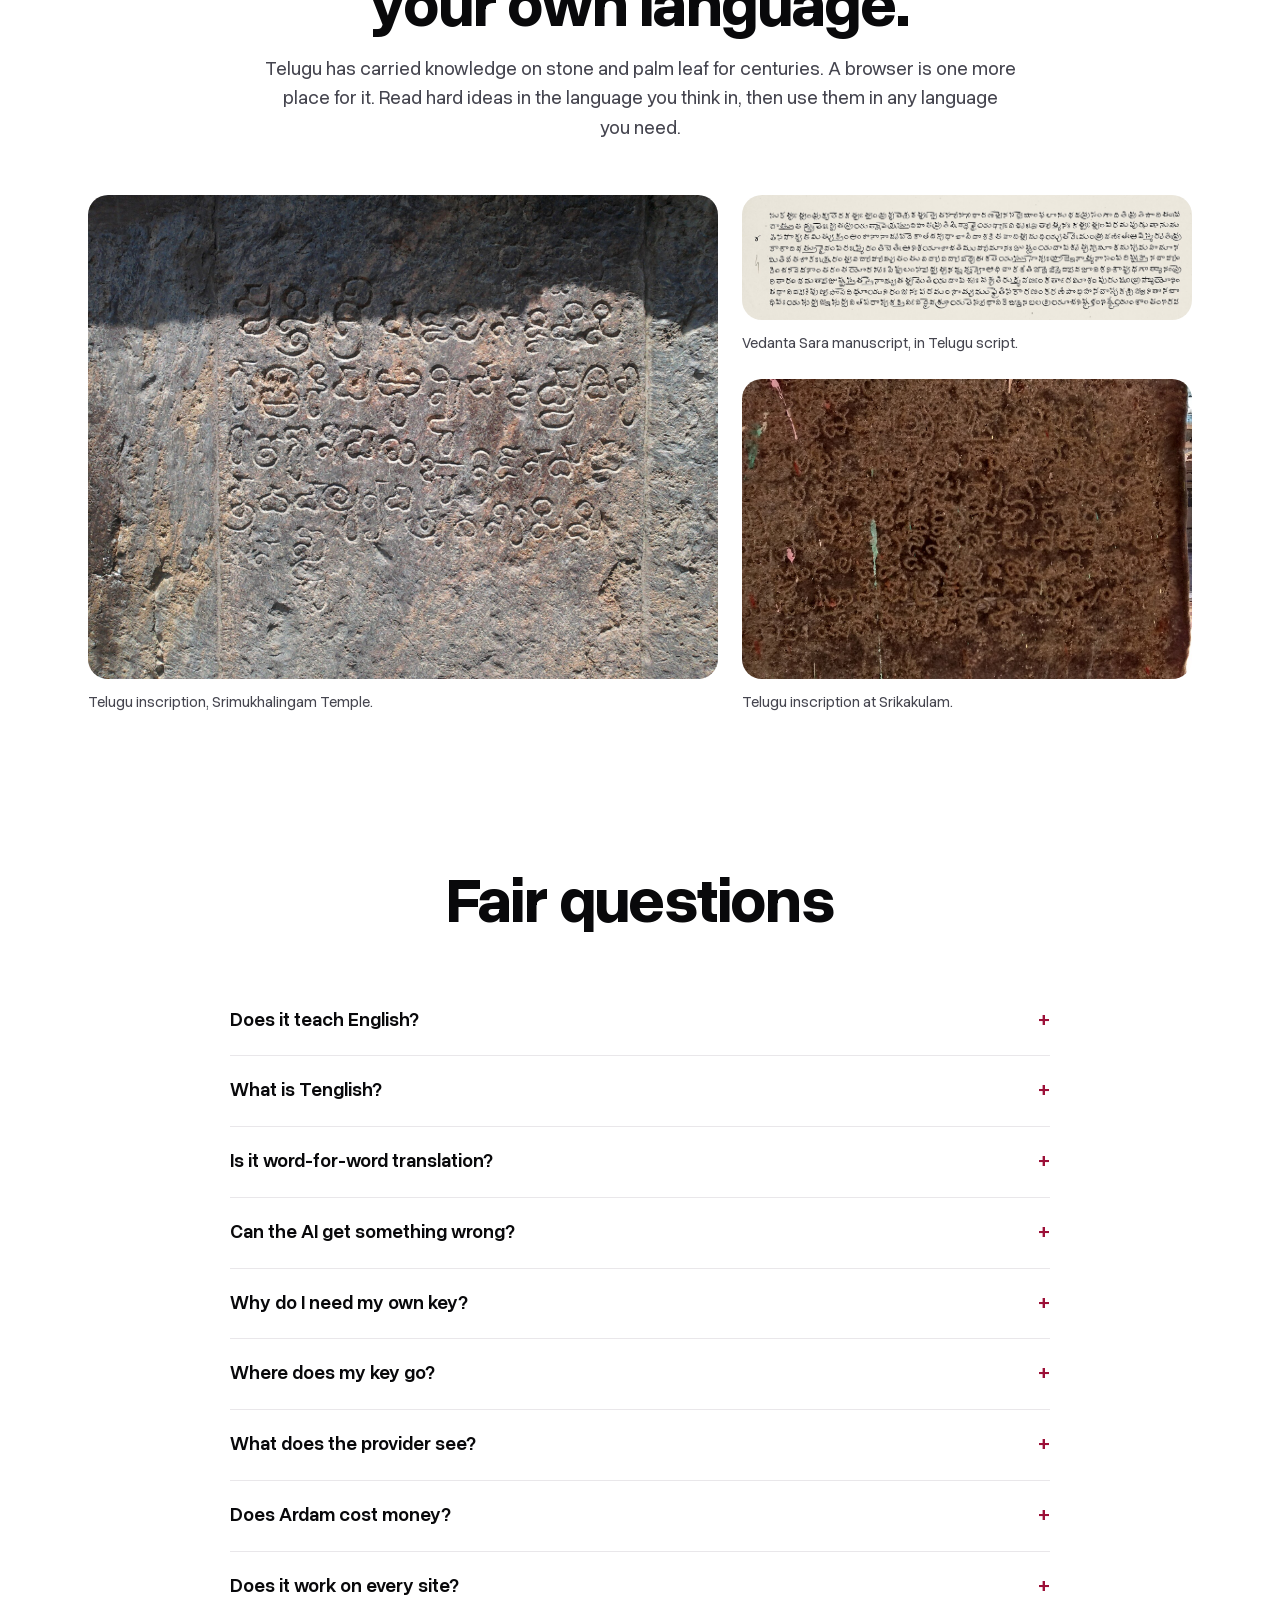
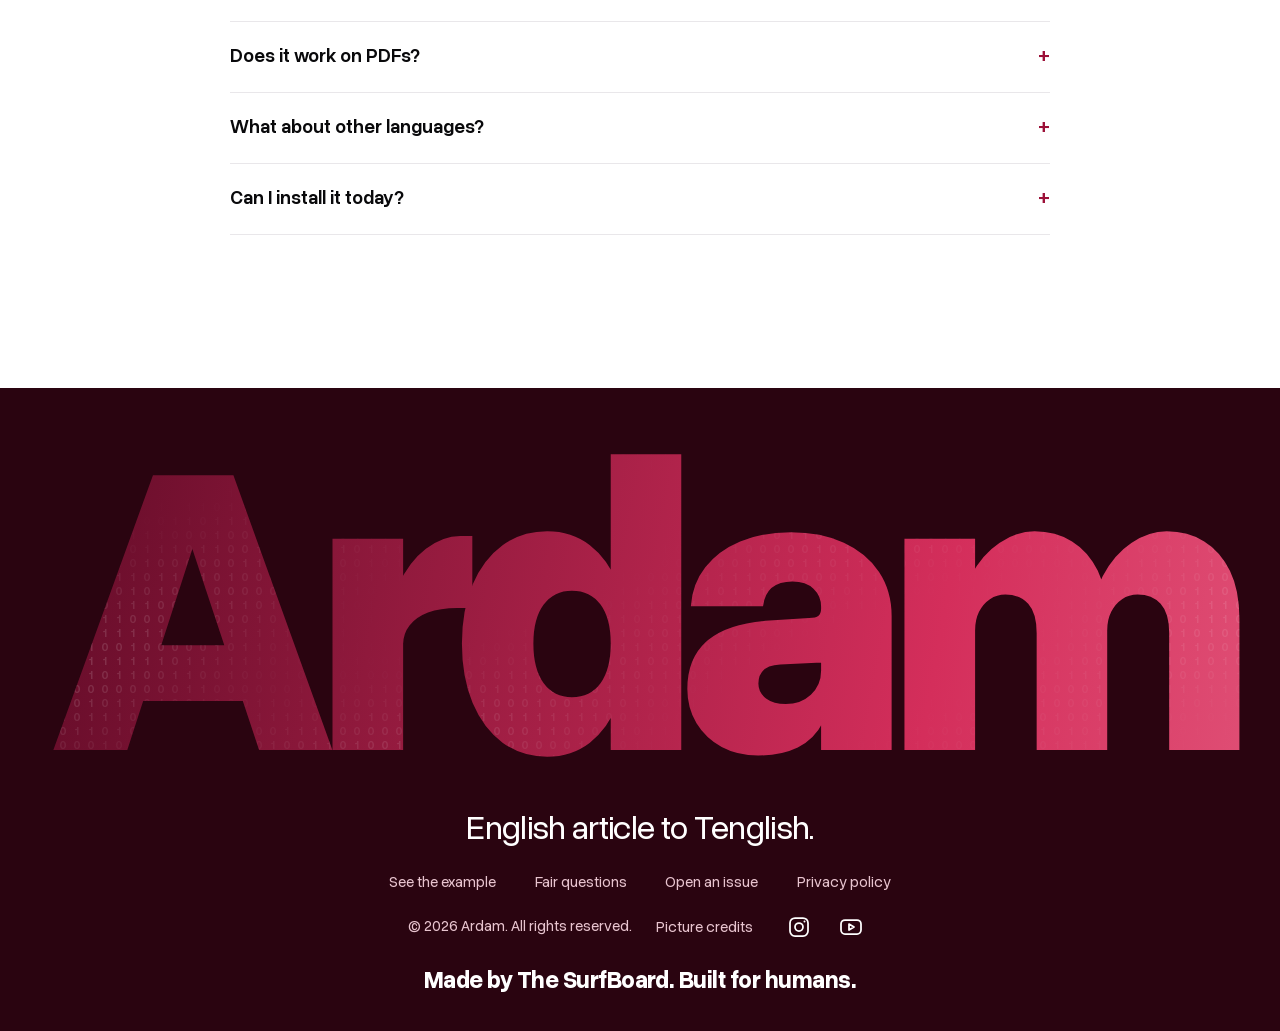
==== commit d3ec6507: "Let footer links take clicks under the giant wordmark The 0.82 line height makes the wordmark's box " ====
--- a/index.html
+++ b/index.html
@@ -22,7 +22,7 @@
     <link rel="stylesheet" href="style.css?v=4" />
     <link rel="stylesheet" href="sections.css?v=3" />
     <link rel="stylesheet" href="sample.css" />
-    <link rel="stylesheet" href="footer.css?v=14" />
+    <link rel="stylesheet" href="footer.css?v=15" />
     <link rel="stylesheet" href="motion.css?v=3" />
     <script type="application/ld+json">
       {
--- a/footer.css
+++ b/footer.css
@@ -158,6 +158,8 @@
   text-align: center;
   white-space: nowrap;
   user-select: none;
+  /* The 0.82 line height lets the glyph box overlap the links on wide screens; decoration must not eat their clicks. */
+  pointer-events: none;
   animation: mark-flows 12s ease-in-out infinite alternate;
 }
 
